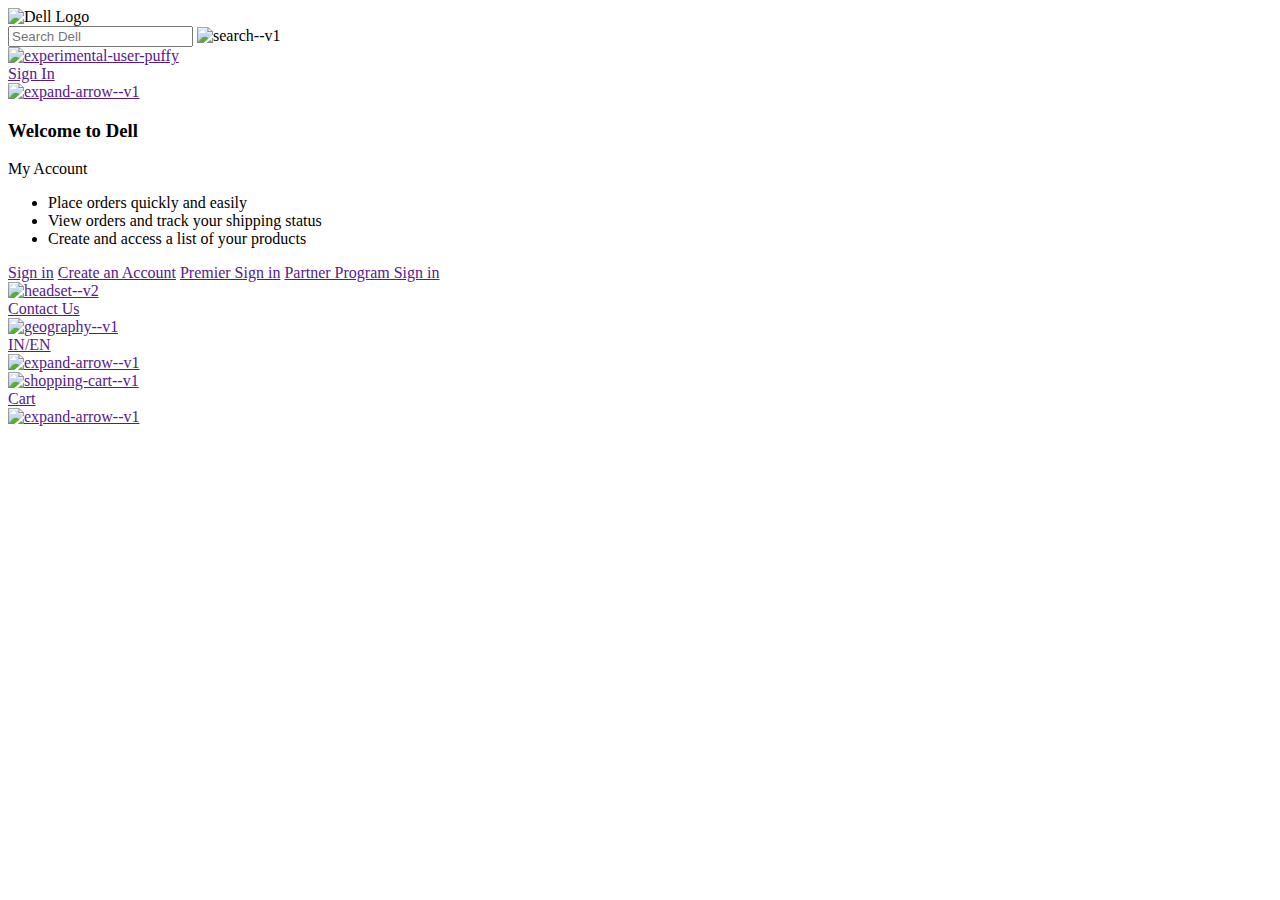
==== index.html @ 9c9158d4 "update header" ====
<!DOCTYPE html>
<html lang="en">

<head>
    <meta charset="UTF-8" />
    <meta name="viewport" content="width=device-width, initial-scale=1.0" />
    <title>Dell Clone</title>
    <link rel="stylesheet" href="styles.css" />
</head>

<body>
    <!-- header -->
    <header>
        <div class="top-header">
            <div class="top-header-left-menu">
                <img src="images/dell_logo.png" alt="Dell Logo" width="240px" height="38px" />
                <div class="top-search-bar">
                    <input type="search" name="" id="" placeholder="Search Dell" />
                    <img width="23" height="23" src="https://img.icons8.com/ios/50/636363/search--v1.png"
                        alt="search--v1" />
                </div>
            </div>
            <div class="top-header-right-menu">
                <div class="right-menu-item">
                    <div class="top-header-item sign-in-item">
                        <a href="" class="link">
                            <div>
                                <img width="18" height="18"
                                    src="https://img.icons8.com/puffy/32/636363/experimental-user-puffy.png"
                                    alt="experimental-user-puffy" />
                            </div>
                            Sign In
                            <div>
                                <img width="12" height="12"
                                    src="https://img.icons8.com/ios-filled/50/636363/expand-arrow--v1.png"
                                    alt="expand-arrow--v1" />
                            </div>
                        </a>
                        <div class="sign-in-dropdown">
                            <h3>Welcome to Dell</h3>
                            <p>My Account</p>
                            <ul>
                                <li>Place orders quickly and easily           </li>
                                <li>View orders and track your shipping status</li>
                                <li>Create and access a list of your products</li>
                                
                            </ul>
                            <div class="sign-in-dropdown-buttons">

                                <a href="" class="dropdown-btn signin-btn">Sign in</a>
                                <a href="" class="dropdown-btn">Create an Account</a>
                                <a href="" class="dropdown-btn">Premier Sign in</a>
                                <a href="" class="dropdown-btn">Partner Program Sign in</a>
                                 
                            </div>

                        </div>

                    </div>
                    <div class="top-header-item">
                        <a href="" class="link">
                            <div>
                                <img width="18" height="18"
                                    src="https://img.icons8.com/glyph-neue/64/636363/headset--v2.png"
                                    alt="headset--v2" />
                            </div>
                            Contact Us
                        </a>
                    </div>
                    <div class="top-header-item"><a href="" class="link">
                            <div>
                                <img width="18" height="18"
                                    src="https://img.icons8.com/windows/32/636363/geography--v1.png"
                                    alt="geography--v1" />
                            </div>
                            IN/EN
                            <div>
                                <img width="12" height="12"
                                    src="https://img.icons8.com/ios-filled/50/636363/expand-arrow--v1.png"
                                    alt="expand-arrow--v1" />
                            </div>
                        </a></div>
                    <div class="top-header-item"><a href="" class="link">
                            <div>
                                <img width="18" height="18"
                                    src="https://img.icons8.com/ios/50/636363/shopping-cart--v1.png"
                                    alt="shopping-cart--v1" />
                            </div>
                            Cart
                            <div>
                                <img width="12" height="12"
                                    src="https://img.icons8.com/ios-filled/50/636363/expand-arrow--v1.png"
                                    alt="expand-arrow--v1" />
                            </div>
                        </a></div>
                </div>
            </div>
        </div>
        <div class="bottom-header"></div>
    </header>
</body>

</html>
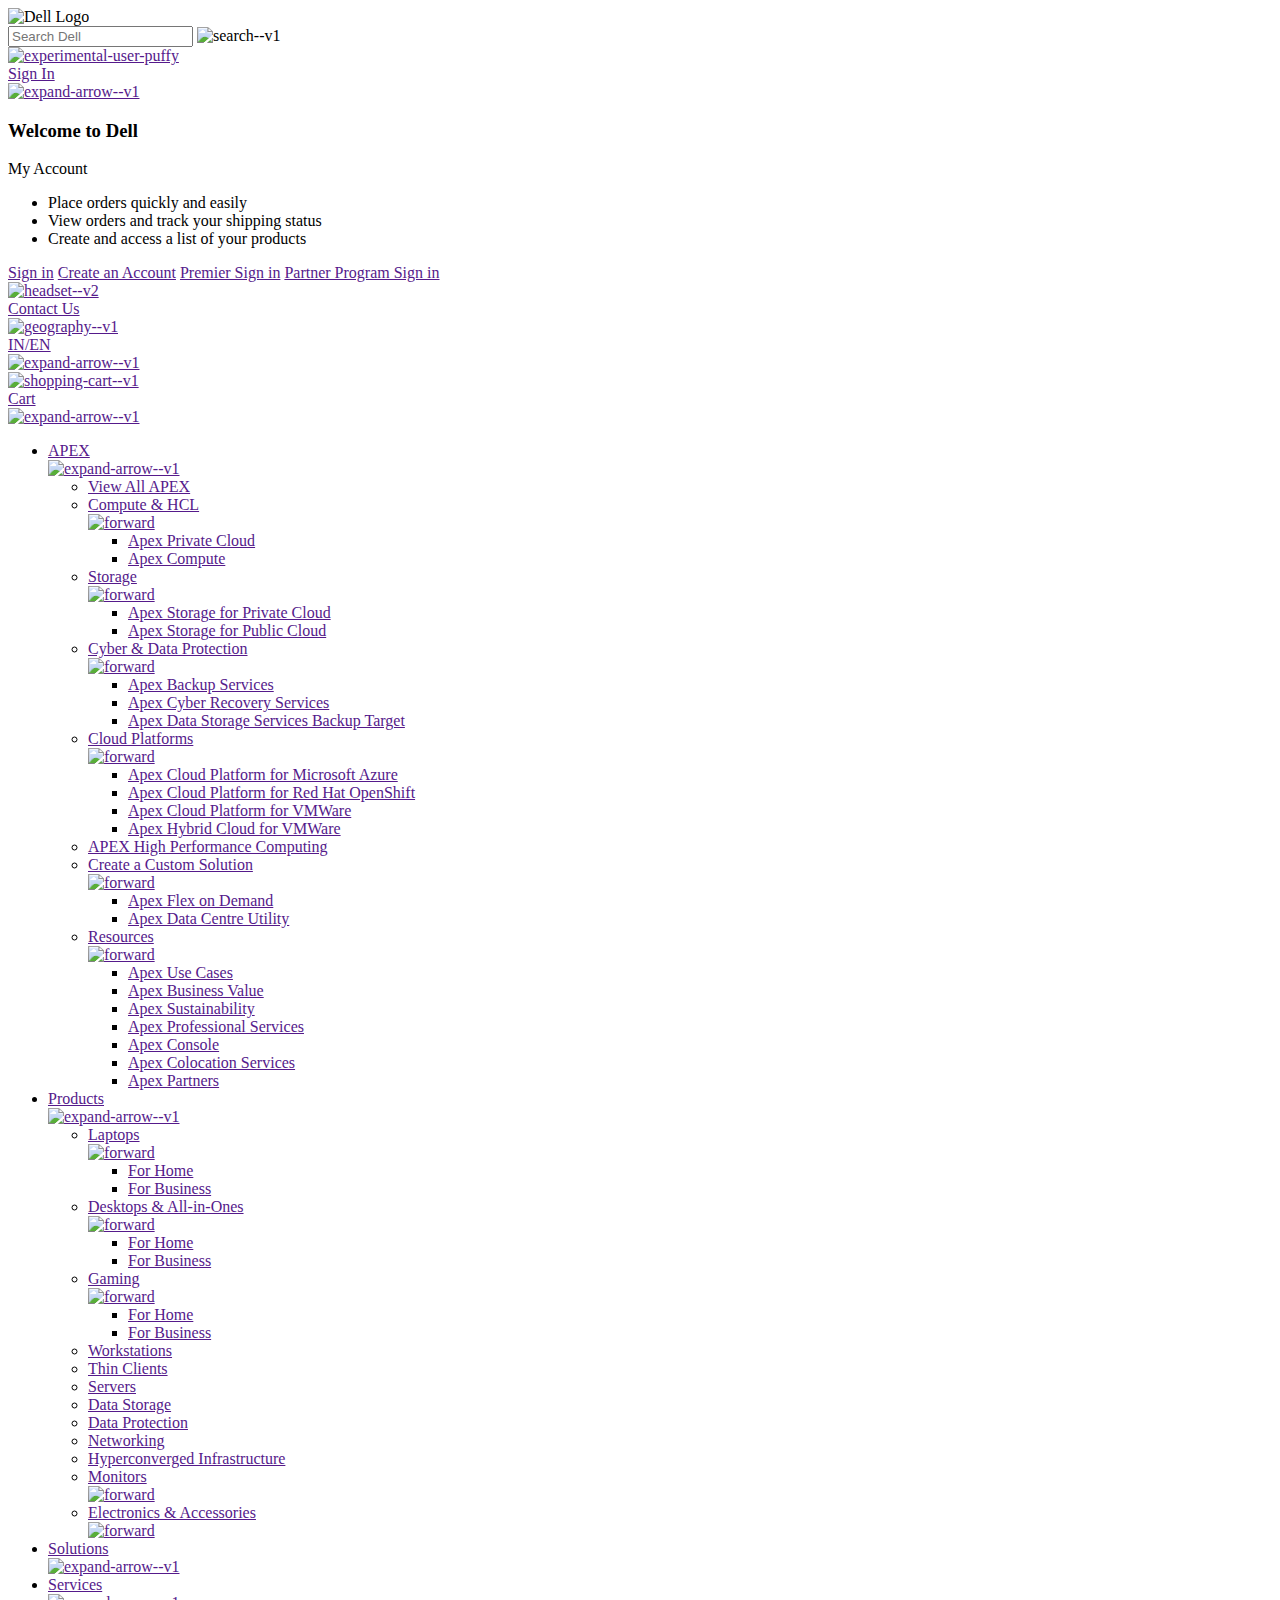
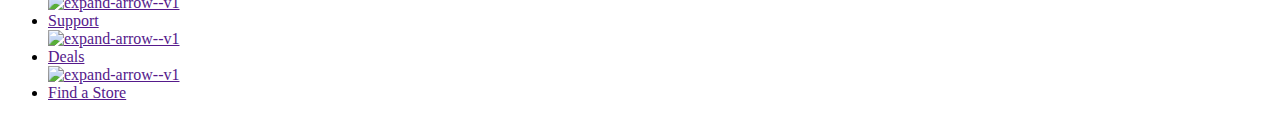
==== commit 7f27e43b: "update header" ====
--- a/index.html
+++ b/index.html
@@ -40,22 +40,17 @@
                             <h3>Welcome to Dell</h3>
                             <p>My Account</p>
                             <ul>
-                                <li>Place orders quickly and easily           </li>
+                                <li>Place orders quickly and easily</li>
                                 <li>View orders and track your shipping status</li>
                                 <li>Create and access a list of your products</li>
-                                
                             </ul>
                             <div class="sign-in-dropdown-buttons">
-
                                 <a href="" class="dropdown-btn signin-btn">Sign in</a>
                                 <a href="" class="dropdown-btn">Create an Account</a>
                                 <a href="" class="dropdown-btn">Premier Sign in</a>
                                 <a href="" class="dropdown-btn">Partner Program Sign in</a>
-                                 
-                            </div>
-
+                            </div>
                         </div>
-
                     </div>
                     <div class="top-header-item">
                         <a href="" class="link">
@@ -67,7 +62,8 @@
                             Contact Us
                         </a>
                     </div>
-                    <div class="top-header-item"><a href="" class="link">
+                    <div class="top-header-item">
+                        <a href="" class="link">
                             <div>
                                 <img width="18" height="18"
                                     src="https://img.icons8.com/windows/32/636363/geography--v1.png"
@@ -79,8 +75,10 @@
                                     src="https://img.icons8.com/ios-filled/50/636363/expand-arrow--v1.png"
                                     alt="expand-arrow--v1" />
                             </div>
-                        </a></div>
-                    <div class="top-header-item"><a href="" class="link">
+                        </a>
+                    </div>
+                    <div class="top-header-item">
+                        <a href="" class="link">
                             <div>
                                 <img width="18" height="18"
                                     src="https://img.icons8.com/ios/50/636363/shopping-cart--v1.png"
@@ -92,11 +90,290 @@
                                     src="https://img.icons8.com/ios-filled/50/636363/expand-arrow--v1.png"
                                     alt="expand-arrow--v1" />
                             </div>
-                        </a></div>
+                        </a>
+                    </div>
                 </div>
             </div>
         </div>
-        <div class="bottom-header"></div>
+        <div class="bottom-header">
+            <nav class="navigation">
+                <ul class="item-non-bullet bottom-nav">
+                    <li class="nav-item apex-parent">
+                        <a href="" class="link">APEX
+                            <div>
+                                <img width="12" height="12"
+                                    src="https://img.icons8.com/ios-filled/50/636363/expand-arrow--v1.png"
+                                    alt="expand-arrow--v1" />
+                            </div>
+                        </a>
+
+                        <!-- apex dropdown -->
+                        <div class="contaier-apex-dropdown">
+                            <ul class="apex-list item-non-bullet">
+                                <li class="apex-list-item apex-drop-first-parent">
+                                    <a href="" class="nav-link">View All APEX </a>
+                                </li>
+                                <li class="apex-list-item apex-drop-second-parent ">
+                                    <a href="" class="nav-link ">Compute & HCL
+
+                                        <div class="nav-link-icon">
+                                            <img width="19" height="19"
+                                                src="https://img.icons8.com/ios-glyphs/30/000000/forward.png"
+                                                alt="forward" />
+                                        </div>
+
+
+                                    </a>
+
+                                    <div class="container-apex-dropdown-child apex-dropdown-first-child">
+                                        <ul class="item-non-bullet">
+                                            <li><a href="" class="nav-link">Apex Private Cloud</a></li>
+                                            <li><a href="" class="nav-link">Apex Compute</a></li>
+                                        </ul>
+
+                                    </div>
+                                </li>
+                                <li class="apex-list-item apex-drop-third-parent ">
+                                    <a href="" class="nav-link">Storage
+
+                                        <div class="nav-link-icon">
+                                            <img width="19" height="19"
+                                                src="https://img.icons8.com/ios-glyphs/30/000000/forward.png"
+                                                alt="forward" />
+                                        </div>
+                                    </a>
+                                    <div class="container-apex-dropdown-child   apex-dropdown-second-child">
+                                        <ul class="item-non-bullet">
+                                            <li><a href="" class="nav-link">Apex Storage for Private Cloud</a></li>
+                                            <li><a href="" class="nav-link">Apex Storage for Public Cloud</a></li>
+                                        </ul>
+
+                                    </div>
+
+                                </li>
+                                <li class="apex-list-item apex-drop-forth-parent">
+                                    <a href="" class="nav-link">Cyber & Data Protection
+                                        <div class="nav-link-icon">
+                                            <img width="19" height="19"
+                                                src="https://img.icons8.com/ios-glyphs/30/000000/forward.png"
+                                                alt="forward" />
+                                        </div>
+                                    </a>
+
+                                    <div class="container-apex-dropdown-child   apex-dropdown-forth-child">
+                                        <ul class="item-non-bullet">
+                                            <li><a href="" class="nav-link">Apex Backup Services</a></li>
+                                            <li><a href="" class="nav-link">Apex Cyber Recovery Services</a></li>
+                                            <li><a href="" class="nav-link">Apex Data Storage Services Backup Target</a>
+                                            </li>
+                                        </ul>
+
+                                    </div>
+
+                                </li>
+                                <li class="apex-list-item apex-drop-five-parent">
+                                    <a href="" class="nav-link">Cloud Platforms
+                                        <div class="nav-link-icon">
+                                            <img width="19" height="19"
+                                                src="https://img.icons8.com/ios-glyphs/30/000000/forward.png"
+                                                alt="forward" />
+                                        </div>
+                                    </a>
+
+
+                                    <div class="container-apex-dropdown-child   apex-dropdown-five-child">
+                                        <ul class="item-non-bullet">
+                                            <li><a href="" class="nav-link">Apex Cloud Platform for Microsoft Azure</a>
+                                            </li>
+                                            <li><a href="" class="nav-link">Apex Cloud Platform for Red Hat
+                                                    OpenShift</a></li>
+                                            <li><a href="" class="nav-link">Apex Cloud Platform for VMWare</a></li>
+                                            <li><a href="" class="nav-link">Apex Hybrid Cloud for VMWare</a></li>
+                                        </ul>
+
+                                    </div>
+
+
+                                </li>
+                                <li class="apex-list-item ">
+                                    <a href="" class="nav-link">APEX High Performance Computing</a>
+                                </li>
+                                <li class="apex-list-item apex-drop-six-parent">
+                                    <a href="" class="nav-link">Create a Custom Solution
+                                        <div class="nav-link-icon">
+                                            <img width="19" height="19"
+                                                src="https://img.icons8.com/ios-glyphs/30/000000/forward.png"
+                                                alt="forward" />
+                                        </div>
+                                    </a>
+
+                                    <div class="container-apex-dropdown-child   apex-dropdown-six-child">
+                                        <ul class="item-non-bullet">
+                                            <li><a href="" class="nav-link">Apex Flex on Demand</a></li>
+                                            <li><a href="" class="nav-link">Apex Data Centre Utility</a></li>
+
+                                        </ul>
+
+                                    </div>
+
+                                </li>
+                                <li class="apex-list-item apex-drop-seven-parent">
+                                    <a href="" class="nav-link">Resources
+                                        <div class="nav-link-icon">
+                                            <img width="19" height="19"
+                                                src="https://img.icons8.com/ios-glyphs/30/000000/forward.png"
+                                                alt="forward" />
+                                        </div>
+                                    </a>
+                                    <div class="container-apex-dropdown-child   apex-dropdown-seven-child">
+                                        <ul class="item-non-bullet">
+                                            <li><a href="" class="nav-link">Apex Use Cases</a></li>
+                                            <li><a href="" class="nav-link">Apex Business Value</a></li>
+                                            <li><a href="" class="nav-link">Apex Sustainability</a></li>
+                                            <li><a href="" class="nav-link">Apex Professional Services</a></li>
+                                            <li><a href="" class="nav-link">Apex Console</a></li>
+                                            <li><a href="" class="nav-link">Apex Colocation Services</a></li>
+                                            <li><a href="" class="nav-link">Apex Partners</a></li>
+
+
+                                        </ul>
+
+                                    </div>
+
+
+                                </li>
+                            </ul>
+                        </div>
+                    </li>
+                    <li class="nav-item  product-parent">
+                        <a href="" class="link ">Products
+                            <div>
+                                <img width="12" height="12"
+                                    src="https://img.icons8.com/ios-filled/50/636363/expand-arrow--v1.png"
+                                    alt="expand-arrow--v1" />
+                            </div>
+                        </a>
+                        <div class="contaier-product-dropdown">
+                            <ul class="item-non-bullet">
+                                <li class="product-drop-first-parent"><a href="" class="nav-link">Laptops <div
+                                            class="nav-link-icon">
+                                            <img width="19" height="19"
+                                                src="https://img.icons8.com/ios-glyphs/30/000000/forward.png"
+                                                alt="forward" />
+                                        </div></a>
+
+                                    <div class="container-product-dropdown-child product-dropdown-first-child">
+                                        <ul class="item-non-bullet">
+                                            <li><a href="" class="nav-link">For Home</a></li>
+                                            <li><a href="" class="nav-link">For Business</a></li>
+                                        </ul>
+
+
+                                    </div>
+
+
+                                </li>
+                                <li class="product-drop-second-parent"><a href="" class="nav-link">Desktops & All-in-Ones <div
+                                            class="nav-link-icon">
+                                            <img width="19" height="19"
+                                                src="https://img.icons8.com/ios-glyphs/30/000000/forward.png"
+                                                alt="forward" />
+                                        </div></a>
+                                        <div class="container-product-dropdown-child product-dropdown-second-child">
+                                            <ul class="item-non-bullet">
+                                               <li><a href="" class="nav-link">For Home</a></li>
+                                               <li><a href="" class="nav-link">For Business</a></li>
+                                            </ul>
+                           
+       
+                                           </div>
+                                    
+                                    
+                                    </li>
+                                <li class=""><a href="" class="nav-link">Gaming <div class="nav-link-icon">
+                                            <img width="19" height="19"
+                                                src="https://img.icons8.com/ios-glyphs/30/000000/forward.png"
+                                                alt="forward" />
+                                        </div></a>
+                                    <div class="container-product-dropdown-child product-dropdown-first-child">
+                                        <ul class="item-non-bullet">
+                                            <li><a href="" class="nav-link">For Home</a></li>
+                                            <li><a href="" class="nav-link">For Business</a></li>
+                                        </ul>
+
+
+                                    </div>
+
+
+
+                                </li>
+                                <li class=""><a href="" class="nav-link">Workstations</a></li>
+                                <li class=""><a href="" class="nav-link">Thin Clients</a></li>
+                                <li class=""><a href="" class="nav-link">Servers</a></li>
+                                <li class=""><a href="" class="nav-link">Data Storage</a></li>
+                                <li class=""><a href="" class="nav-link">Data Protection</a></li>
+                                <li class=""><a href="" class="nav-link">Networking</a></li>
+                                <li class=""><a href="" class="nav-link">Hyperconverged Infrastructure</a></li>
+                                <li class=""><a href="" class="nav-link">Monitors <div class="nav-link-icon">
+                                            <img width="19" height="19"
+                                                src="https://img.icons8.com/ios-glyphs/30/000000/forward.png"
+                                                alt="forward" />
+                                        </div></a></li>
+                                <li class=""><a href="" class="nav-link">Electronics & Accessories <div
+                                            class="nav-link-icon">
+                                            <img width="19" height="19"
+                                                src="https://img.icons8.com/ios-glyphs/30/000000/forward.png"
+                                                alt="forward" />
+                                        </div></a></li>
+
+                            </ul>
+                        </div>
+
+
+
+
+
+                    </li>
+                    <li class="nav-item">
+                        <a href="" class="link">Solutions
+                            <div>
+                                <img width="12" height="12"
+                                    src="https://img.icons8.com/ios-filled/50/636363/expand-arrow--v1.png"
+                                    alt="expand-arrow--v1" />
+                            </div>
+                        </a>
+                    </li>
+                    <li class="nav-item">
+                        <a href="" class="link">Services
+                            <div>
+                                <img width="12" height="12"
+                                    src="https://img.icons8.com/ios-filled/50/636363/expand-arrow--v1.png"
+                                    alt="expand-arrow--v1" />
+                            </div>
+                        </a>
+                    </li>
+                    <li class="nav-item">
+                        <a href="" class="link">Support
+                            <div>
+                                <img width="12" height="12"
+                                    src="https://img.icons8.com/ios-filled/50/636363/expand-arrow--v1.png"
+                                    alt="expand-arrow--v1" />
+                            </div>
+                        </a>
+                    </li>
+                    <li class="nav-item">
+                        <a href="" class="link">Deals
+                            <div>
+                                <img width="12" height="12"
+                                    src="https://img.icons8.com/ios-filled/50/636363/expand-arrow--v1.png"
+                                    alt="expand-arrow--v1" />
+                            </div>
+                        </a>
+                    </li>
+                    <li class="nav-item"><a href="" class="link">Find a Store </a></li>
+                </ul>
+            </nav>
+        </div>
     </header>
 </body>
 
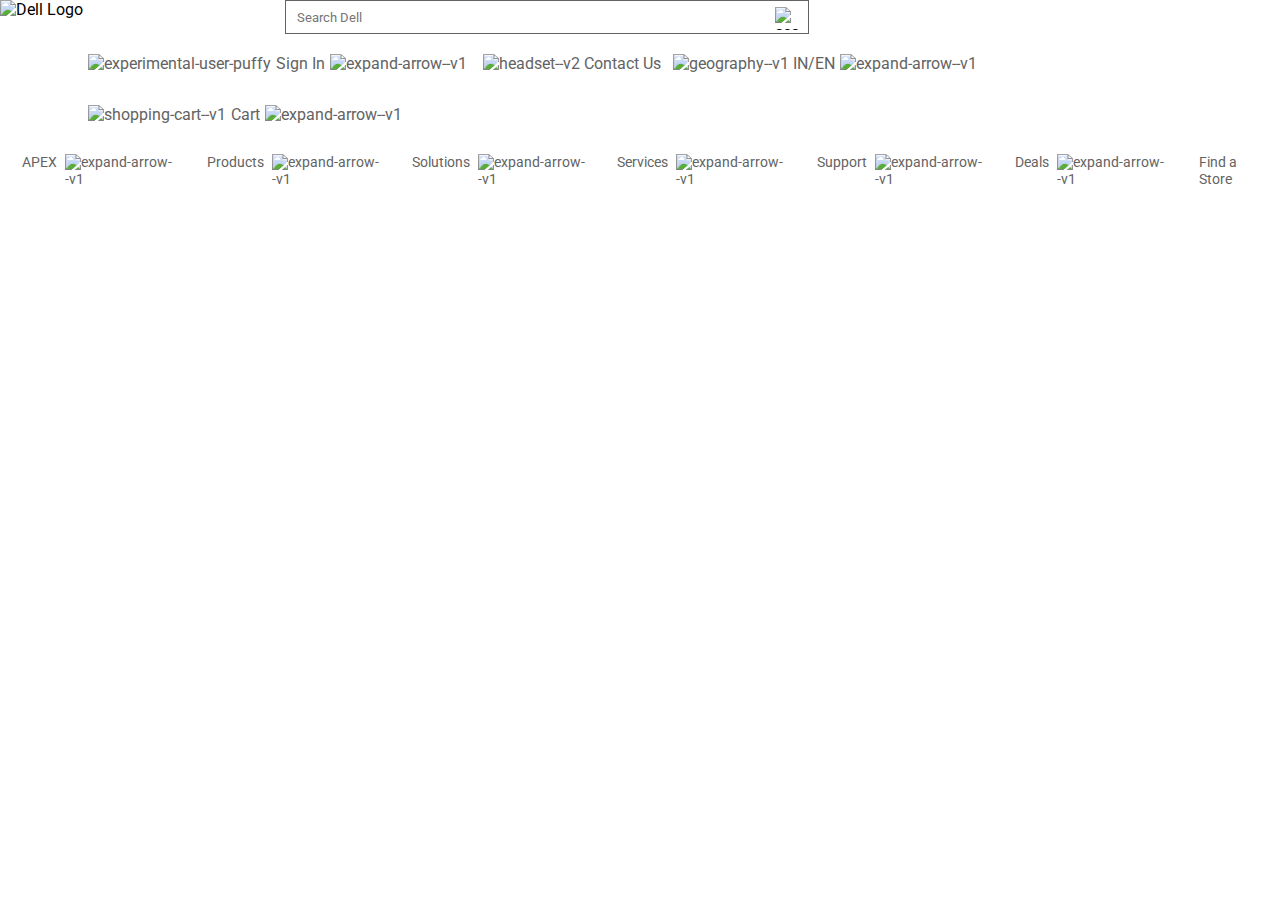
==== commit f4d9421d: "added arrow effect" ====
--- a/index.html
+++ b/index.html
@@ -33,7 +33,7 @@
                             <div>
                                 <img width="12" height="12"
                                     src="https://img.icons8.com/ios-filled/50/636363/expand-arrow--v1.png"
-                                    alt="expand-arrow--v1" />
+                                    alt="expand-arrow--v1" class="top-arrow"/>
                             </div>
                         </a>
                         <div class="sign-in-dropdown">
@@ -73,7 +73,7 @@
                             <div>
                                 <img width="12" height="12"
                                     src="https://img.icons8.com/ios-filled/50/636363/expand-arrow--v1.png"
-                                    alt="expand-arrow--v1" />
+                                    alt="expand-arrow--v1" class="top-arrow"/>
                             </div>
                         </a>
                     </div>
@@ -88,7 +88,7 @@
                             <div>
                                 <img width="12" height="12"
                                     src="https://img.icons8.com/ios-filled/50/636363/expand-arrow--v1.png"
-                                    alt="expand-arrow--v1" />
+                                    alt="expand-arrow--v1" class="top-arrow"/>
                             </div>
                         </a>
                     </div>
@@ -103,7 +103,7 @@
                             <div>
                                 <img width="12" height="12"
                                     src="https://img.icons8.com/ios-filled/50/636363/expand-arrow--v1.png"
-                                    alt="expand-arrow--v1" />
+                                    alt="expand-arrow--v1" class="top-arrow" />
                             </div>
                         </a>
 
@@ -250,7 +250,7 @@
                             <div>
                                 <img width="12" height="12"
                                     src="https://img.icons8.com/ios-filled/50/636363/expand-arrow--v1.png"
-                                    alt="expand-arrow--v1" />
+                                    alt="expand-arrow--v1" class="top-arrow" />
                             </div>
                         </a>
                         <div class="contaier-product-dropdown">
@@ -339,7 +339,7 @@
                             <div>
                                 <img width="12" height="12"
                                     src="https://img.icons8.com/ios-filled/50/636363/expand-arrow--v1.png"
-                                    alt="expand-arrow--v1" />
+                                    alt="expand-arrow--v1"  class="top-arrow"/>
                             </div>
                         </a>
                     </li>
@@ -348,7 +348,7 @@
                             <div>
                                 <img width="12" height="12"
                                     src="https://img.icons8.com/ios-filled/50/636363/expand-arrow--v1.png"
-                                    alt="expand-arrow--v1" />
+                                    alt="expand-arrow--v1" class="top-arrow" />
                             </div>
                         </a>
                     </li>
@@ -357,7 +357,7 @@
                             <div>
                                 <img width="12" height="12"
                                     src="https://img.icons8.com/ios-filled/50/636363/expand-arrow--v1.png"
-                                    alt="expand-arrow--v1" />
+                                    alt="expand-arrow--v1" class="top-arrow"/>
                             </div>
                         </a>
                     </li>
@@ -366,7 +366,7 @@
                             <div>
                                 <img width="12" height="12"
                                     src="https://img.icons8.com/ios-filled/50/636363/expand-arrow--v1.png"
-                                    alt="expand-arrow--v1" />
+                                    alt="expand-arrow--v1" class="top-arrow"/>
                             </div>
                         </a>
                     </li>
--- a/styles.css
+++ b/styles.css
@@ -0,0 +1,337 @@
+@import url("https://fonts.googleapis.com/css2?family=Libre+Baskerville:ital@1&family=Montserrat:wght@400;700&family=Open+Sans:ital@1&family=Poppins:wght@200;500&family=Roboto&display=swap");
+
+* {
+  margin: 0;
+  padding: 0;
+  font-family: "Roboto", Arial, Helvetica, sans-serif;
+}
+
+:root {
+  --light-gray: #636363;
+  --secondry-color: #0672CB;
+}
+
+.item-non-bullet {
+  list-style: none;
+}
+
+.link {
+  text-decoration: none;
+}
+
+/* header */
+
+.top-header {
+  display: flex;
+  flex-wrap: wrap;
+  align-items: center;
+}
+
+.top-header-left-menu {
+  display: flex;
+  flex-wrap: wrap;
+  align-self: center;
+}
+
+.top-search-bar {
+  display: flex;
+
+  border: 1px solid var(--light-gray);
+  padding: 0 0.3rem;
+  margin: 0 2.8rem;
+  height: 2rem;
+}
+
+.top-search-bar input[type] {
+  width: 30rem;
+  padding: 0.4rem;
+  border: none;
+  outline: none;
+}
+
+.top-search-bar img {
+  padding: 0.4rem 0.3rem;
+}
+
+.top-header-right-menu {
+  margin-left: 5rem;
+}
+
+.right-menu-item {
+  display: flex;
+  flex-wrap: wrap;
+}
+
+.top-header-item .link {
+  padding: 1rem 0.2rem;
+  display: flex;
+  align-items: center;
+  color: var(--light-gray);
+}
+
+.top-header-item a div img {
+  margin: 0 0.3rem;
+}
+
+.sign-in-item {
+  position: relative;
+}
+
+.sign-in-dropdown {
+  width: 18rem;
+  height: 20.5rem;
+  display: none;
+  position: absolute;
+  border: 1px solid rgb(220, 219, 219);
+  right: 0;
+  padding: 1rem;
+  color: var(--light-gray);
+}
+
+.sign-in-dropdown ul {
+  font-size: 0.87rem;
+  padding: 0.7rem 0.71rem;
+ 
+}
+
+.sign-in-dropdown ul li {
+  margin-top: 0.2rem;
+}
+
+.sign-in-dropdown p {
+  font-size: 0.9rem;
+  margin-top: 2.4rem;
+}
+
+.sign-in-item:hover {
+  background-color: #e4e4e4;
+}
+
+.sign-in-item:hover .sign-in-dropdown {
+  display: block;
+}
+
+.top-arrow{
+  transition: 0.3s ease;
+}
+
+.top-header-item:hover .top-arrow{
+  transform: rotate(-180deg);
+}
+
+
+.dropdown-btn {
+  text-decoration: none;
+  border: 1px solid var(--secondry-color);
+ 
+  height: 2rem;
+  display: flex;
+  justify-content: center;
+  align-items: center;
+  margin: 0.6rem 0;
+  border-radius: 2px;
+  color: var(--secondry-color);
+}
+
+.signin-btn {
+  background-color: var(--secondry-color);
+  color: white;
+}
+
+
+
+
+/* bottom header */
+
+.bottom-nav {
+  display: flex;
+  margin-left: 0.4rem;
+}
+
+ 
+.nav-item .link {
+  display: flex;
+  padding: 0.9rem 1rem;
+  color: var(--light-gray);
+  font-size: 0.9rem;
+
+}
+
+.nav-item:hover {
+  background-color: #e4e4e4;
+  border-bottom: 2px solid #636363;
+}
+
+.nav-item .link img {
+margin-left: 0.5rem;
+
+}
+
+.nav-item:hover .top-arrow{
+  transform: rotate(-180deg);
+}
+
+
+
+
+/* bottom dropdowns */
+ 
+.apex-parent{
+  position: relative;
+}
+.contaier-apex-dropdown{
+  width: 15rem;
+  position: absolute;
+  border: 1px solid gray;
+  display: none;
+
+
+}
+.apex-parent:hover .contaier-apex-dropdown{
+  display: block;
+}
+
+
+
+
+/* nav link */
+.nav-link {
+ text-decoration: none;
+ display: flex;
+ justify-content: space-between;
+ padding: 0.6rem 0.6rem;
+ font-size: 0.9rem;
+ color: var(--light-gray);
+}
+ 
+.nav-link:hover{
+  background-color: #e4e4e4;
+
+}
+
+
+.apex-drop-first-parent{
+ position: relative;
+}
+
+
+.container-apex-dropdown-child{
+
+  width: 15rem;
+  height: 21.5rem;
+  background-color: #fbfbfb;
+  border: 1px solid gray;
+  left: 15rem;
+  top: 0;  
+
+}
+
+
+.apex-dropdown-first-child{
+
+  position: absolute;
+  display: none;
+  left: 15rem;
+  top: 0;
+  
+}
+
+ 
+
+.apex-dropdown-second-child{
+display: none;
+position: absolute;
+
+}
+.apex-drop-second-parent:hover .apex-dropdown-first-child{
+  display:block;
+}
+
+.apex-drop-third-parent:hover .apex-dropdown-second-child{
+  display: block;
+}
+
+
+.apex-dropdown-forth-child{
+  position: absolute;
+  display: none;
+}
+
+
+.apex-drop-forth-parent:hover .apex-dropdown-forth-child{
+  display: block;
+}
+
+
+.apex-dropdown-five-child{
+  position: absolute;
+  display: none;
+}
+
+.apex-drop-five-parent:hover .apex-dropdown-five-child{
+  display: block;
+}
+
+.apex-dropdown-six-child{
+  position: absolute;
+  display: none;
+}
+.apex-drop-six-parent:hover .apex-dropdown-six-child{
+  display: block;
+}
+.apex-dropdown-seven-child{
+  position: absolute;
+  display: none;
+}
+.apex-drop-seven-parent:hover .apex-dropdown-seven-child{
+  display: block;
+}
+
+
+/* product dropdown */
+.contaier-product-dropdown{
+  width: 15rem;
+  position: absolute;
+  border: 1px solid gray;
+  display: none;
+
+
+}
+.product-parent:hover .contaier-product-dropdown{
+  display: block;
+}
+
+.container-product-dropdown-child{
+  width: 15rem;
+  height:29.4rem;
+  background-color: #fbfbfb;
+  border: 1px solid gray;
+  left: 15rem;
+  top: 0;  
+
+}
+
+.product-first-parent{
+  position: relative;
+}
+
+.product-dropdown-first-child{
+  position: absolute;
+  display: none;
+}
+
+.product-drop-first-parent:hover .product-dropdown-first-child{
+  display: block;
+}
+
+.product-dropdown-second-child{
+  position: absolute;
+  display: none;
+}
+.product-drop-second-parent:hover .product-dropdown-second-child{
+  display: block;
+}
+
+
+
+
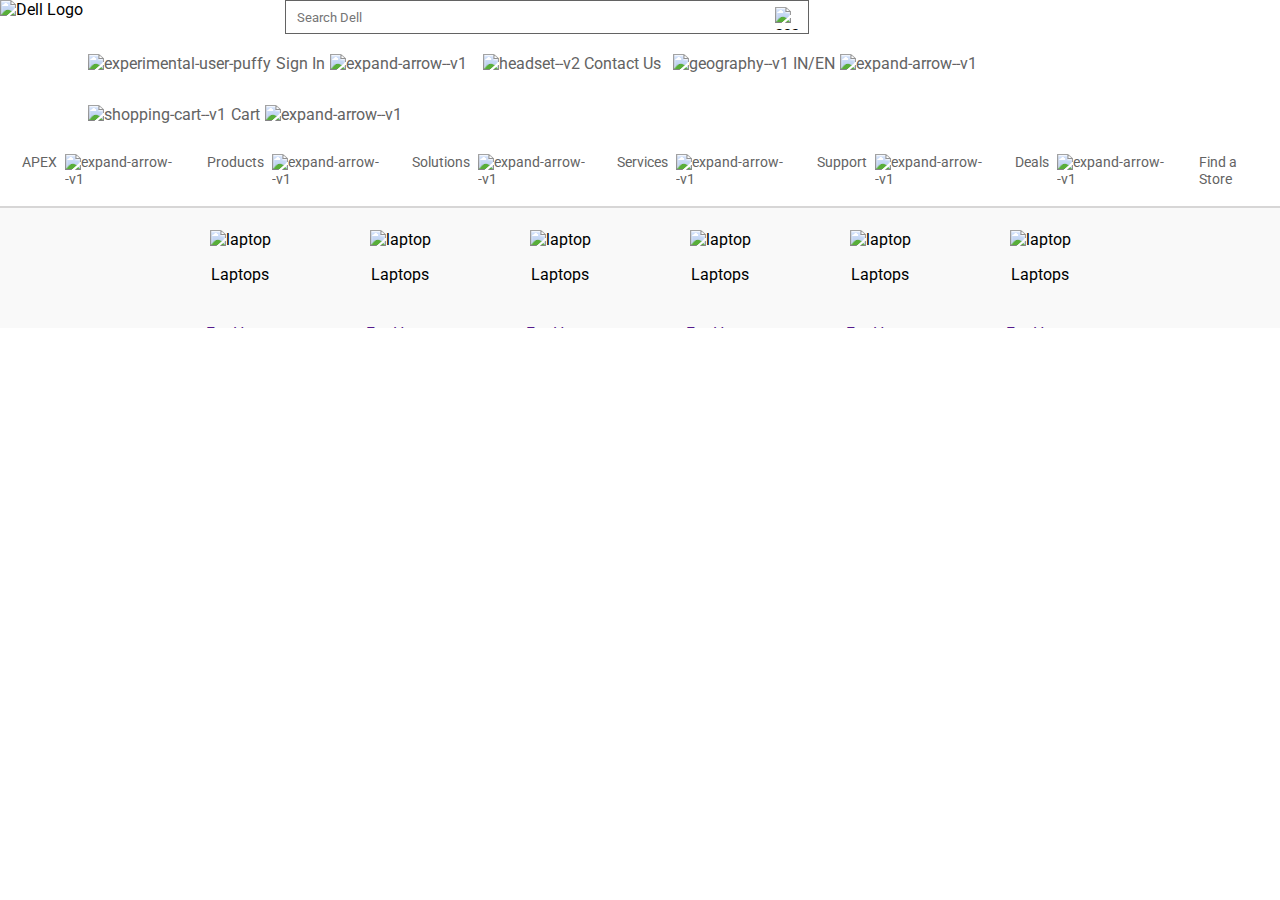
==== commit 7fa9d001: "feat: added hover effect" ====
--- a/index.html
+++ b/index.html
@@ -1,380 +1,641 @@
 <!DOCTYPE html>
 <html lang="en">
-
-<head>
+  <head>
     <meta charset="UTF-8" />
     <meta name="viewport" content="width=device-width, initial-scale=1.0" />
     <title>Dell Clone</title>
     <link rel="stylesheet" href="styles.css" />
-</head>
-
-<body>
+  </head>
+
+  <body>
     <!-- header -->
     <header>
-        <div class="top-header">
-            <div class="top-header-left-menu">
-                <img src="images/dell_logo.png" alt="Dell Logo" width="240px" height="38px" />
-                <div class="top-search-bar">
-                    <input type="search" name="" id="" placeholder="Search Dell" />
-                    <img width="23" height="23" src="https://img.icons8.com/ios/50/636363/search--v1.png"
-                        alt="search--v1" />
-                </div>
+      <div class="top-header">
+        <div class="top-header-left-menu">
+          <img
+            src="images/dell_logo.png"
+            alt="Dell Logo"
+            width="240px"
+            height="38px"
+          />
+          <div class="top-search-bar">
+            <input type="search" name="" id="" placeholder="Search Dell" />
+            <img
+              width="23"
+              height="23"
+              src="https://img.icons8.com/ios/50/636363/search--v1.png"
+              alt="search--v1"
+            />
+          </div>
+        </div>
+        <div class="top-header-right-menu">
+          <div class="right-menu-item">
+            <div class="top-header-item sign-in-item">
+              <a href="" class="link">
+                <div>
+                  <img
+                    width="18"
+                    height="18"
+                    src="https://img.icons8.com/puffy/32/636363/experimental-user-puffy.png"
+                    alt="experimental-user-puffy"
+                  />
+                </div>
+                Sign In
+                <div>
+                  <img
+                    width="12"
+                    height="12"
+                    src="https://img.icons8.com/ios-filled/50/636363/expand-arrow--v1.png"
+                    alt="expand-arrow--v1"
+                    class="top-arrow"
+                  />
+                </div>
+              </a>
+              <div class="sign-in-dropdown">
+                <h3>Welcome to Dell</h3>
+                <p>My Account</p>
+                <ul>
+                  <li>Place orders quickly and easily</li>
+                  <li>View orders and track your shipping status</li>
+                  <li>Create and access a list of your products</li>
+                </ul>
+                <div class="sign-in-dropdown-buttons">
+                  <a href="" class="dropdown-btn signin-btn">Sign in</a>
+                  <a href="" class="dropdown-btn">Create an Account</a>
+                  <a href="" class="dropdown-btn">Premier Sign in</a>
+                  <a href="" class="dropdown-btn">Partner Program Sign in</a>
+                </div>
+              </div>
             </div>
-            <div class="top-header-right-menu">
-                <div class="right-menu-item">
-                    <div class="top-header-item sign-in-item">
-                        <a href="" class="link">
-                            <div>
-                                <img width="18" height="18"
-                                    src="https://img.icons8.com/puffy/32/636363/experimental-user-puffy.png"
-                                    alt="experimental-user-puffy" />
-                            </div>
-                            Sign In
-                            <div>
-                                <img width="12" height="12"
-                                    src="https://img.icons8.com/ios-filled/50/636363/expand-arrow--v1.png"
-                                    alt="expand-arrow--v1" class="top-arrow"/>
-                            </div>
-                        </a>
-                        <div class="sign-in-dropdown">
-                            <h3>Welcome to Dell</h3>
-                            <p>My Account</p>
-                            <ul>
-                                <li>Place orders quickly and easily</li>
-                                <li>View orders and track your shipping status</li>
-                                <li>Create and access a list of your products</li>
-                            </ul>
-                            <div class="sign-in-dropdown-buttons">
-                                <a href="" class="dropdown-btn signin-btn">Sign in</a>
-                                <a href="" class="dropdown-btn">Create an Account</a>
-                                <a href="" class="dropdown-btn">Premier Sign in</a>
-                                <a href="" class="dropdown-btn">Partner Program Sign in</a>
-                            </div>
-                        </div>
-                    </div>
-                    <div class="top-header-item">
-                        <a href="" class="link">
-                            <div>
-                                <img width="18" height="18"
-                                    src="https://img.icons8.com/glyph-neue/64/636363/headset--v2.png"
-                                    alt="headset--v2" />
-                            </div>
-                            Contact Us
-                        </a>
-                    </div>
-                    <div class="top-header-item">
-                        <a href="" class="link">
-                            <div>
-                                <img width="18" height="18"
-                                    src="https://img.icons8.com/windows/32/636363/geography--v1.png"
-                                    alt="geography--v1" />
-                            </div>
-                            IN/EN
-                            <div>
-                                <img width="12" height="12"
-                                    src="https://img.icons8.com/ios-filled/50/636363/expand-arrow--v1.png"
-                                    alt="expand-arrow--v1" class="top-arrow"/>
-                            </div>
-                        </a>
-                    </div>
-                    <div class="top-header-item">
-                        <a href="" class="link">
-                            <div>
-                                <img width="18" height="18"
-                                    src="https://img.icons8.com/ios/50/636363/shopping-cart--v1.png"
-                                    alt="shopping-cart--v1" />
-                            </div>
-                            Cart
-                            <div>
-                                <img width="12" height="12"
-                                    src="https://img.icons8.com/ios-filled/50/636363/expand-arrow--v1.png"
-                                    alt="expand-arrow--v1" class="top-arrow"/>
-                            </div>
-                        </a>
-                    </div>
-                </div>
+            <div class="top-header-item">
+              <a href="" class="link">
+                <div>
+                  <img
+                    width="18"
+                    height="18"
+                    src="https://img.icons8.com/glyph-neue/64/636363/headset--v2.png"
+                    alt="headset--v2"
+                  />
+                </div>
+                Contact Us
+              </a>
             </div>
-        </div>
-        <div class="bottom-header">
-            <nav class="navigation">
-                <ul class="item-non-bullet bottom-nav">
-                    <li class="nav-item apex-parent">
-                        <a href="" class="link">APEX
-                            <div>
-                                <img width="12" height="12"
-                                    src="https://img.icons8.com/ios-filled/50/636363/expand-arrow--v1.png"
-                                    alt="expand-arrow--v1" class="top-arrow" />
-                            </div>
-                        </a>
-
-                        <!-- apex dropdown -->
-                        <div class="contaier-apex-dropdown">
-                            <ul class="apex-list item-non-bullet">
-                                <li class="apex-list-item apex-drop-first-parent">
-                                    <a href="" class="nav-link">View All APEX </a>
-                                </li>
-                                <li class="apex-list-item apex-drop-second-parent ">
-                                    <a href="" class="nav-link ">Compute & HCL
-
-                                        <div class="nav-link-icon">
-                                            <img width="19" height="19"
-                                                src="https://img.icons8.com/ios-glyphs/30/000000/forward.png"
-                                                alt="forward" />
-                                        </div>
-
-
-                                    </a>
-
-                                    <div class="container-apex-dropdown-child apex-dropdown-first-child">
-                                        <ul class="item-non-bullet">
-                                            <li><a href="" class="nav-link">Apex Private Cloud</a></li>
-                                            <li><a href="" class="nav-link">Apex Compute</a></li>
-                                        </ul>
-
-                                    </div>
-                                </li>
-                                <li class="apex-list-item apex-drop-third-parent ">
-                                    <a href="" class="nav-link">Storage
-
-                                        <div class="nav-link-icon">
-                                            <img width="19" height="19"
-                                                src="https://img.icons8.com/ios-glyphs/30/000000/forward.png"
-                                                alt="forward" />
-                                        </div>
-                                    </a>
-                                    <div class="container-apex-dropdown-child   apex-dropdown-second-child">
-                                        <ul class="item-non-bullet">
-                                            <li><a href="" class="nav-link">Apex Storage for Private Cloud</a></li>
-                                            <li><a href="" class="nav-link">Apex Storage for Public Cloud</a></li>
-                                        </ul>
-
-                                    </div>
-
-                                </li>
-                                <li class="apex-list-item apex-drop-forth-parent">
-                                    <a href="" class="nav-link">Cyber & Data Protection
-                                        <div class="nav-link-icon">
-                                            <img width="19" height="19"
-                                                src="https://img.icons8.com/ios-glyphs/30/000000/forward.png"
-                                                alt="forward" />
-                                        </div>
-                                    </a>
-
-                                    <div class="container-apex-dropdown-child   apex-dropdown-forth-child">
-                                        <ul class="item-non-bullet">
-                                            <li><a href="" class="nav-link">Apex Backup Services</a></li>
-                                            <li><a href="" class="nav-link">Apex Cyber Recovery Services</a></li>
-                                            <li><a href="" class="nav-link">Apex Data Storage Services Backup Target</a>
-                                            </li>
-                                        </ul>
-
-                                    </div>
-
-                                </li>
-                                <li class="apex-list-item apex-drop-five-parent">
-                                    <a href="" class="nav-link">Cloud Platforms
-                                        <div class="nav-link-icon">
-                                            <img width="19" height="19"
-                                                src="https://img.icons8.com/ios-glyphs/30/000000/forward.png"
-                                                alt="forward" />
-                                        </div>
-                                    </a>
-
-
-                                    <div class="container-apex-dropdown-child   apex-dropdown-five-child">
-                                        <ul class="item-non-bullet">
-                                            <li><a href="" class="nav-link">Apex Cloud Platform for Microsoft Azure</a>
-                                            </li>
-                                            <li><a href="" class="nav-link">Apex Cloud Platform for Red Hat
-                                                    OpenShift</a></li>
-                                            <li><a href="" class="nav-link">Apex Cloud Platform for VMWare</a></li>
-                                            <li><a href="" class="nav-link">Apex Hybrid Cloud for VMWare</a></li>
-                                        </ul>
-
-                                    </div>
-
-
-                                </li>
-                                <li class="apex-list-item ">
-                                    <a href="" class="nav-link">APEX High Performance Computing</a>
-                                </li>
-                                <li class="apex-list-item apex-drop-six-parent">
-                                    <a href="" class="nav-link">Create a Custom Solution
-                                        <div class="nav-link-icon">
-                                            <img width="19" height="19"
-                                                src="https://img.icons8.com/ios-glyphs/30/000000/forward.png"
-                                                alt="forward" />
-                                        </div>
-                                    </a>
-
-                                    <div class="container-apex-dropdown-child   apex-dropdown-six-child">
-                                        <ul class="item-non-bullet">
-                                            <li><a href="" class="nav-link">Apex Flex on Demand</a></li>
-                                            <li><a href="" class="nav-link">Apex Data Centre Utility</a></li>
-
-                                        </ul>
-
-                                    </div>
-
-                                </li>
-                                <li class="apex-list-item apex-drop-seven-parent">
-                                    <a href="" class="nav-link">Resources
-                                        <div class="nav-link-icon">
-                                            <img width="19" height="19"
-                                                src="https://img.icons8.com/ios-glyphs/30/000000/forward.png"
-                                                alt="forward" />
-                                        </div>
-                                    </a>
-                                    <div class="container-apex-dropdown-child   apex-dropdown-seven-child">
-                                        <ul class="item-non-bullet">
-                                            <li><a href="" class="nav-link">Apex Use Cases</a></li>
-                                            <li><a href="" class="nav-link">Apex Business Value</a></li>
-                                            <li><a href="" class="nav-link">Apex Sustainability</a></li>
-                                            <li><a href="" class="nav-link">Apex Professional Services</a></li>
-                                            <li><a href="" class="nav-link">Apex Console</a></li>
-                                            <li><a href="" class="nav-link">Apex Colocation Services</a></li>
-                                            <li><a href="" class="nav-link">Apex Partners</a></li>
-
-
-                                        </ul>
-
-                                    </div>
-
-
-                                </li>
-                            </ul>
-                        </div>
-                    </li>
-                    <li class="nav-item  product-parent">
-                        <a href="" class="link ">Products
-                            <div>
-                                <img width="12" height="12"
-                                    src="https://img.icons8.com/ios-filled/50/636363/expand-arrow--v1.png"
-                                    alt="expand-arrow--v1" class="top-arrow" />
-                            </div>
-                        </a>
-                        <div class="contaier-product-dropdown">
-                            <ul class="item-non-bullet">
-                                <li class="product-drop-first-parent"><a href="" class="nav-link">Laptops <div
-                                            class="nav-link-icon">
-                                            <img width="19" height="19"
-                                                src="https://img.icons8.com/ios-glyphs/30/000000/forward.png"
-                                                alt="forward" />
-                                        </div></a>
-
-                                    <div class="container-product-dropdown-child product-dropdown-first-child">
-                                        <ul class="item-non-bullet">
-                                            <li><a href="" class="nav-link">For Home</a></li>
-                                            <li><a href="" class="nav-link">For Business</a></li>
-                                        </ul>
-
-
-                                    </div>
-
-
-                                </li>
-                                <li class="product-drop-second-parent"><a href="" class="nav-link">Desktops & All-in-Ones <div
-                                            class="nav-link-icon">
-                                            <img width="19" height="19"
-                                                src="https://img.icons8.com/ios-glyphs/30/000000/forward.png"
-                                                alt="forward" />
-                                        </div></a>
-                                        <div class="container-product-dropdown-child product-dropdown-second-child">
-                                            <ul class="item-non-bullet">
-                                               <li><a href="" class="nav-link">For Home</a></li>
-                                               <li><a href="" class="nav-link">For Business</a></li>
-                                            </ul>
-                           
-       
-                                           </div>
-                                    
-                                    
-                                    </li>
-                                <li class=""><a href="" class="nav-link">Gaming <div class="nav-link-icon">
-                                            <img width="19" height="19"
-                                                src="https://img.icons8.com/ios-glyphs/30/000000/forward.png"
-                                                alt="forward" />
-                                        </div></a>
-                                    <div class="container-product-dropdown-child product-dropdown-first-child">
-                                        <ul class="item-non-bullet">
-                                            <li><a href="" class="nav-link">For Home</a></li>
-                                            <li><a href="" class="nav-link">For Business</a></li>
-                                        </ul>
-
-
-                                    </div>
-
-
-
-                                </li>
-                                <li class=""><a href="" class="nav-link">Workstations</a></li>
-                                <li class=""><a href="" class="nav-link">Thin Clients</a></li>
-                                <li class=""><a href="" class="nav-link">Servers</a></li>
-                                <li class=""><a href="" class="nav-link">Data Storage</a></li>
-                                <li class=""><a href="" class="nav-link">Data Protection</a></li>
-                                <li class=""><a href="" class="nav-link">Networking</a></li>
-                                <li class=""><a href="" class="nav-link">Hyperconverged Infrastructure</a></li>
-                                <li class=""><a href="" class="nav-link">Monitors <div class="nav-link-icon">
-                                            <img width="19" height="19"
-                                                src="https://img.icons8.com/ios-glyphs/30/000000/forward.png"
-                                                alt="forward" />
-                                        </div></a></li>
-                                <li class=""><a href="" class="nav-link">Electronics & Accessories <div
-                                            class="nav-link-icon">
-                                            <img width="19" height="19"
-                                                src="https://img.icons8.com/ios-glyphs/30/000000/forward.png"
-                                                alt="forward" />
-                                        </div></a></li>
-
-                            </ul>
-                        </div>
-
-
-
-
-
-                    </li>
-                    <li class="nav-item">
-                        <a href="" class="link">Solutions
-                            <div>
-                                <img width="12" height="12"
-                                    src="https://img.icons8.com/ios-filled/50/636363/expand-arrow--v1.png"
-                                    alt="expand-arrow--v1"  class="top-arrow"/>
-                            </div>
-                        </a>
-                    </li>
-                    <li class="nav-item">
-                        <a href="" class="link">Services
-                            <div>
-                                <img width="12" height="12"
-                                    src="https://img.icons8.com/ios-filled/50/636363/expand-arrow--v1.png"
-                                    alt="expand-arrow--v1" class="top-arrow" />
-                            </div>
-                        </a>
-                    </li>
-                    <li class="nav-item">
-                        <a href="" class="link">Support
-                            <div>
-                                <img width="12" height="12"
-                                    src="https://img.icons8.com/ios-filled/50/636363/expand-arrow--v1.png"
-                                    alt="expand-arrow--v1" class="top-arrow"/>
-                            </div>
-                        </a>
-                    </li>
-                    <li class="nav-item">
-                        <a href="" class="link">Deals
-                            <div>
-                                <img width="12" height="12"
-                                    src="https://img.icons8.com/ios-filled/50/636363/expand-arrow--v1.png"
-                                    alt="expand-arrow--v1" class="top-arrow"/>
-                            </div>
-                        </a>
-                    </li>
-                    <li class="nav-item"><a href="" class="link">Find a Store </a></li>
+            <div class="top-header-item">
+              <a href="" class="link">
+                <div>
+                  <img
+                    width="18"
+                    height="18"
+                    src="https://img.icons8.com/windows/32/636363/geography--v1.png"
+                    alt="geography--v1"
+                  />
+                </div>
+                IN/EN
+                <div>
+                  <img
+                    width="12"
+                    height="12"
+                    src="https://img.icons8.com/ios-filled/50/636363/expand-arrow--v1.png"
+                    alt="expand-arrow--v1"
+                    class="top-arrow"
+                  />
+                </div>
+              </a>
+            </div>
+            <div class="top-header-item">
+              <a href="" class="link">
+                <div>
+                  <img
+                    width="18"
+                    height="18"
+                    src="https://img.icons8.com/ios/50/636363/shopping-cart--v1.png"
+                    alt="shopping-cart--v1"
+                  />
+                </div>
+                Cart
+                <div>
+                  <img
+                    width="12"
+                    height="12"
+                    src="https://img.icons8.com/ios-filled/50/636363/expand-arrow--v1.png"
+                    alt="expand-arrow--v1"
+                    class="top-arrow"
+                  />
+                </div>
+              </a>
+            </div>
+          </div>
+        </div>
+      </div>
+      <div class="bottom-header">
+        <nav class="navigation">
+          <ul class="item-non-bullet bottom-nav">
+            <li class="nav-item apex-parent">
+              <a href="" class="link"
+                >APEX
+                <div>
+                  <img
+                    width="12"
+                    height="12"
+                    src="https://img.icons8.com/ios-filled/50/636363/expand-arrow--v1.png"
+                    alt="expand-arrow--v1"
+                    class="top-arrow"
+                  />
+                </div>
+              </a>
+
+              <!-- apex dropdown -->
+              <div class="contaier-apex-dropdown">
+                <ul class="apex-list item-non-bullet">
+                  <li class="apex-list-item apex-drop-first-parent">
+                    <a href="" class="nav-link">View All APEX </a>
+                  </li>
+                  <li class="apex-list-item apex-drop-second-parent">
+                    <a href="" class="nav-link"
+                      >Compute & HCL
+
+                      <div class="nav-link-icon">
+                        <img
+                          width="19"
+                          height="19"
+                          src="https://img.icons8.com/ios-glyphs/30/000000/forward.png"
+                          alt="forward"
+                        />
+                      </div>
+                    </a>
+
+                    <div
+                      class="container-apex-dropdown-child apex-dropdown-first-child"
+                    >
+                      <ul class="item-non-bullet">
+                        <li>
+                          <a href="" class="nav-link">Apex Private Cloud</a>
+                        </li>
+                        <li><a href="" class="nav-link">Apex Compute</a></li>
+                      </ul>
+                    </div>
+                  </li>
+                  <li class="apex-list-item apex-drop-third-parent">
+                    <a href="" class="nav-link"
+                      >Storage
+
+                      <div class="nav-link-icon">
+                        <img
+                          width="19"
+                          height="19"
+                          src="https://img.icons8.com/ios-glyphs/30/000000/forward.png"
+                          alt="forward"
+                        />
+                      </div>
+                    </a>
+                    <div
+                      class="container-apex-dropdown-child apex-dropdown-second-child"
+                    >
+                      <ul class="item-non-bullet">
+                        <li>
+                          <a href="" class="nav-link"
+                            >Apex Storage for Private Cloud</a
+                          >
+                        </li>
+                        <li>
+                          <a href="" class="nav-link"
+                            >Apex Storage for Public Cloud</a
+                          >
+                        </li>
+                      </ul>
+                    </div>
+                  </li>
+                  <li class="apex-list-item apex-drop-forth-parent">
+                    <a href="" class="nav-link"
+                      >Cyber & Data Protection
+                      <div class="nav-link-icon">
+                        <img
+                          width="19"
+                          height="19"
+                          src="https://img.icons8.com/ios-glyphs/30/000000/forward.png"
+                          alt="forward"
+                        />
+                      </div>
+                    </a>
+
+                    <div
+                      class="container-apex-dropdown-child apex-dropdown-forth-child"
+                    >
+                      <ul class="item-non-bullet">
+                        <li>
+                          <a href="" class="nav-link">Apex Backup Services</a>
+                        </li>
+                        <li>
+                          <a href="" class="nav-link"
+                            >Apex Cyber Recovery Services</a
+                          >
+                        </li>
+                        <li>
+                          <a href="" class="nav-link"
+                            >Apex Data Storage Services Backup Target</a
+                          >
+                        </li>
+                      </ul>
+                    </div>
+                  </li>
+                  <li class="apex-list-item apex-drop-five-parent">
+                    <a href="" class="nav-link"
+                      >Cloud Platforms
+                      <div class="nav-link-icon">
+                        <img
+                          width="19"
+                          height="19"
+                          src="https://img.icons8.com/ios-glyphs/30/000000/forward.png"
+                          alt="forward"
+                        />
+                      </div>
+                    </a>
+
+                    <div
+                      class="container-apex-dropdown-child apex-dropdown-five-child"
+                    >
+                      <ul class="item-non-bullet">
+                        <li>
+                          <a href="" class="nav-link"
+                            >Apex Cloud Platform for Microsoft Azure</a
+                          >
+                        </li>
+                        <li>
+                          <a href="" class="nav-link"
+                            >Apex Cloud Platform for Red Hat OpenShift</a
+                          >
+                        </li>
+                        <li>
+                          <a href="" class="nav-link"
+                            >Apex Cloud Platform for VMWare</a
+                          >
+                        </li>
+                        <li>
+                          <a href="" class="nav-link"
+                            >Apex Hybrid Cloud for VMWare</a
+                          >
+                        </li>
+                      </ul>
+                    </div>
+                  </li>
+                  <li class="apex-list-item">
+                    <a href="" class="nav-link"
+                      >APEX High Performance Computing</a
+                    >
+                  </li>
+                  <li class="apex-list-item apex-drop-six-parent">
+                    <a href="" class="nav-link"
+                      >Create a Custom Solution
+                      <div class="nav-link-icon">
+                        <img
+                          width="19"
+                          height="19"
+                          src="https://img.icons8.com/ios-glyphs/30/000000/forward.png"
+                          alt="forward"
+                        />
+                      </div>
+                    </a>
+
+                    <div
+                      class="container-apex-dropdown-child apex-dropdown-six-child"
+                    >
+                      <ul class="item-non-bullet">
+                        <li>
+                          <a href="" class="nav-link">Apex Flex on Demand</a>
+                        </li>
+                        <li>
+                          <a href="" class="nav-link"
+                            >Apex Data Centre Utility</a
+                          >
+                        </li>
+                      </ul>
+                    </div>
+                  </li>
+                  <li class="apex-list-item apex-drop-seven-parent">
+                    <a href="" class="nav-link"
+                      >Resources
+                      <div class="nav-link-icon">
+                        <img
+                          width="19"
+                          height="19"
+                          src="https://img.icons8.com/ios-glyphs/30/000000/forward.png"
+                          alt="forward"
+                        />
+                      </div>
+                    </a>
+                    <div
+                      class="container-apex-dropdown-child apex-dropdown-seven-child"
+                    >
+                      <ul class="item-non-bullet">
+                        <li><a href="" class="nav-link">Apex Use Cases</a></li>
+                        <li>
+                          <a href="" class="nav-link">Apex Business Value</a>
+                        </li>
+                        <li>
+                          <a href="" class="nav-link">Apex Sustainability</a>
+                        </li>
+                        <li>
+                          <a href="" class="nav-link"
+                            >Apex Professional Services</a
+                          >
+                        </li>
+                        <li><a href="" class="nav-link">Apex Console</a></li>
+                        <li>
+                          <a href="" class="nav-link"
+                            >Apex Colocation Services</a
+                          >
+                        </li>
+                        <li><a href="" class="nav-link">Apex Partners</a></li>
+                      </ul>
+                    </div>
+                  </li>
                 </ul>
-            </nav>
-        </div>
+              </div>
+            </li>
+            <li class="nav-item product-parent">
+              <a href="" class="link"
+                >Products
+                <div>
+                  <img
+                    width="12"
+                    height="12"
+                    src="https://img.icons8.com/ios-filled/50/636363/expand-arrow--v1.png"
+                    alt="expand-arrow--v1"
+                    class="top-arrow"
+                  />
+                </div>
+              </a>
+              <div class="contaier-product-dropdown">
+                <ul class="item-non-bullet">
+                  <li class="product-drop-first-parent">
+                    <a href="" class="nav-link"
+                      >Laptops
+                      <div class="nav-link-icon">
+                        <img
+                          width="19"
+                          height="19"
+                          src="https://img.icons8.com/ios-glyphs/30/000000/forward.png"
+                          alt="forward"
+                        /></div
+                    ></a>
+
+                    <div
+                      class="container-product-dropdown-child product-dropdown-first-child"
+                    >
+                      <ul class="item-non-bullet">
+                        <li><a href="" class="nav-link">For Home</a></li>
+                        <li><a href="" class="nav-link">For Business</a></li>
+                      </ul>
+                    </div>
+                  </li>
+                  <li class="product-drop-second-parent">
+                    <a href="" class="nav-link"
+                      >Desktops & All-in-Ones
+                      <div class="nav-link-icon">
+                        <img
+                          width="19"
+                          height="19"
+                          src="https://img.icons8.com/ios-glyphs/30/000000/forward.png"
+                          alt="forward"
+                        /></div
+                    ></a>
+                    <div
+                      class="container-product-dropdown-child product-dropdown-second-child"
+                    >
+                      <ul class="item-non-bullet">
+                        <li><a href="" class="nav-link">For Home</a></li>
+                        <li><a href="" class="nav-link">For Business</a></li>
+                      </ul>
+                    </div>
+                  </li>
+                  <li class="">
+                    <a href="" class="nav-link"
+                      >Gaming
+                      <div class="nav-link-icon">
+                        <img
+                          width="19"
+                          height="19"
+                          src="https://img.icons8.com/ios-glyphs/30/000000/forward.png"
+                          alt="forward"
+                        /></div
+                    ></a>
+                    <div
+                      class="container-product-dropdown-child product-dropdown-first-child"
+                    >
+                      <ul class="item-non-bullet">
+                        <li><a href="" class="nav-link">For Home</a></li>
+                        <li><a href="" class="nav-link">For Business</a></li>
+                      </ul>
+                    </div>
+                  </li>
+                  <li class=""><a href="" class="nav-link">Workstations</a></li>
+                  <li class=""><a href="" class="nav-link">Thin Clients</a></li>
+                  <li class=""><a href="" class="nav-link">Servers</a></li>
+                  <li class=""><a href="" class="nav-link">Data Storage</a></li>
+                  <li class="">
+                    <a href="" class="nav-link">Data Protection</a>
+                  </li>
+                  <li class=""><a href="" class="nav-link">Networking</a></li>
+                  <li class="">
+                    <a href="" class="nav-link"
+                      >Hyperconverged Infrastructure</a
+                    >
+                  </li>
+                  <li class="">
+                    <a href="" class="nav-link"
+                      >Monitors
+                      <div class="nav-link-icon">
+                        <img
+                          width="19"
+                          height="19"
+                          src="https://img.icons8.com/ios-glyphs/30/000000/forward.png"
+                          alt="forward"
+                        /></div
+                    ></a>
+                  </li>
+                  <li class="">
+                    <a href="" class="nav-link"
+                      >Electronics & Accessories
+                      <div class="nav-link-icon">
+                        <img
+                          width="19"
+                          height="19"
+                          src="https://img.icons8.com/ios-glyphs/30/000000/forward.png"
+                          alt="forward"
+                        /></div
+                    ></a>
+                  </li>
+                </ul>
+              </div>
+            </li>
+            <li class="nav-item">
+              <a href="" class="link"
+                >Solutions
+                <div>
+                  <img
+                    width="12"
+                    height="12"
+                    src="https://img.icons8.com/ios-filled/50/636363/expand-arrow--v1.png"
+                    alt="expand-arrow--v1"
+                    class="top-arrow"
+                  />
+                </div>
+              </a>
+            </li>
+            <li class="nav-item">
+              <a href="" class="link"
+                >Services
+                <div>
+                  <img
+                    width="12"
+                    height="12"
+                    src="https://img.icons8.com/ios-filled/50/636363/expand-arrow--v1.png"
+                    alt="expand-arrow--v1"
+                    class="top-arrow"
+                  />
+                </div>
+              </a>
+            </li>
+            <li class="nav-item">
+              <a href="" class="link"
+                >Support
+                <div>
+                  <img
+                    width="12"
+                    height="12"
+                    src="https://img.icons8.com/ios-filled/50/636363/expand-arrow--v1.png"
+                    alt="expand-arrow--v1"
+                    class="top-arrow"
+                  />
+                </div>
+              </a>
+            </li>
+            <li class="nav-item">
+              <a href="" class="link"
+                >Deals
+                <div>
+                  <img
+                    width="12"
+                    height="12"
+                    src="https://img.icons8.com/ios-filled/50/636363/expand-arrow--v1.png"
+                    alt="expand-arrow--v1"
+                    class="top-arrow"
+                  />
+                </div>
+              </a>
+            </li>
+            <li class="nav-item"><a href="" class="link">Find a Store </a></li>
+          </ul>
+        </nav>
+      </div>
     </header>
-</body>
-
-</html>+    <!-- #########--header part finished ----#### -->
+
+    <div class="category-container">
+      <div class="category-box">
+        <div class="cat-item">
+          <div>
+            <img
+              width="33"
+              height="33"
+              src="images/laptop.png"
+              alt="laptop"
+            />
+          </div>
+          <div class="cat-label">Laptops</div>
+          <div class="cat-links">
+            <a href="">For Home</a>
+            <a href="">For Business</a>
+          </div>
+        </div>
+      </div>
+      <div class="category-box">
+        <div class="cat-item">
+          <div>
+            <img
+              width="33"
+              height="33"
+              src="images/desktop.png"
+              alt="laptop"
+            />
+          </div>
+          <div class="cat-label">Laptops</div>
+          <div class="cat-links">
+            <a href="">For Home</a>
+            <a href="">For Business</a>
+          </div>
+        </div>
+      </div>
+      <div class="category-box">
+        <div class="cat-item">
+          <div>
+            <img
+              width="33"
+              height="33"
+              src="images/alien.png"
+              alt="laptop"
+            />
+          </div>
+          <div class="cat-label">Laptops</div>
+          <div class="cat-links">
+            <a href="">For Home</a>
+            <a href="">For Business</a>
+          </div>
+        </div>
+      </div>
+      <div class="category-box">
+        <div class="cat-item">
+          <div>
+            <img
+              width="33"
+              height="33"
+              src="images/vastro.png"
+              alt="laptop"
+            />
+          </div>
+          <div class="cat-label">Laptops</div>
+          <div class="cat-links">
+            <a href="">For Home</a>
+            <a href="">For Business</a>
+          </div>
+        </div>
+      </div>
+      <div class="category-box">
+        <div class="cat-item">
+          <div>
+            <img
+              width="33"
+              height="33"
+              src="images/monitor.png"
+              alt="laptop"
+            />
+          </div>
+          <div class="cat-label">Laptops</div>
+          <div class="cat-links">
+            <a href="">For Home</a>
+            <a href="">For Business</a>
+          </div>
+        </div>
+      </div>
+      <div class="category-box">
+        <div class="cat-item">
+          <div>
+            <img
+              width="33"
+              height="33"
+              src="images/headphone.png"
+              alt="laptop"
+            />
+          </div>
+          <div class="cat-label">Laptops</div>
+          <div class="cat-links">
+            <a href="">For Home</a>
+            <a href="">For Business</a>
+          </div>
+        </div>
+      </div>
+    
+      
+    </div>
+  </body>
+</html>
--- a/styles.css
+++ b/styles.css
@@ -86,6 +86,8 @@
   right: 0;
   padding: 1rem;
   color: var(--light-gray);
+  z-index: 100;
+  background-color: white;
 }
 
 .sign-in-dropdown ul {
@@ -143,6 +145,14 @@
 
 /* bottom header */
 
+
+.navigation{
+  border-bottom: 2px solid #d7d6d6;
+ 
+
+}
+
+
 .bottom-nav {
   display: flex;
   margin-left: 0.4rem;
@@ -154,12 +164,16 @@
   padding: 0.9rem 1rem;
   color: var(--light-gray);
   font-size: 0.9rem;
-
+ 
+  
+}
+.nav-item{
+border-bottom: 3px solid transparent;
 }
 
 .nav-item:hover {
   background-color: #e4e4e4;
-  border-bottom: 2px solid #636363;
+  border-bottom: 2px solid var(--light-gray);
 }
 
 .nav-item .link img {
@@ -175,6 +189,8 @@
 
 
 /* bottom dropdowns */
+
+
  
 .apex-parent{
   position: relative;
@@ -184,7 +200,8 @@
   position: absolute;
   border: 1px solid gray;
   display: none;
-
+  margin-top: 0.2rem; 
+  background-color: white;
 
 }
 .apex-parent:hover .contaier-apex-dropdown{
@@ -201,7 +218,7 @@
  justify-content: space-between;
  padding: 0.6rem 0.6rem;
  font-size: 0.9rem;
- color: var(--light-gray);
+  
 }
  
 .nav-link:hover{
@@ -294,6 +311,8 @@
   position: absolute;
   border: 1px solid gray;
   display: none;
+  margin-top: 0.2rem; 
+  background-color: white;
 
 
 }
@@ -335,3 +354,74 @@
 
 
 
+
+
+
+/* -------header css finished---- */
+
+
+.category-container{
+ display: flex;
+ justify-content: center; 
+ height: 7.5rem;
+ overflow: hidden;
+ background-color: #F9F9F9;
+
+
+}
+
+.category-box{
+  
+  width:10rem; 
+ 
+}
+
+.cat-item{
+  width:10rem;
+  padding: 1.4rem 0;
+   text-align: center;
+   transition: 0.3s;
+
+  }
+
+.cat-item .cat-label{
+margin-top: 1rem;
+  
+  
+  
+}
+
+.cat-item .cat-links{
+ margin-top: 2rem; 
+ display: flex;
+flex-direction: column;
+transition: 0.1s;
+    
+  
+}
+.cat-item .cat-links a{
+ margin: 0.5rem 0;
+ 
+    
+  
+}
+
+
+.category-box:hover .cat-item{
+   transform: translatey(-55px);
+   
+}
+
+.cat-item:hover .cat-links{
+  margin-top: 0;
+}
+
+
+.category-box:hover p{
+ 
+  margin-top:0;
+  
+  
+   
+}
+
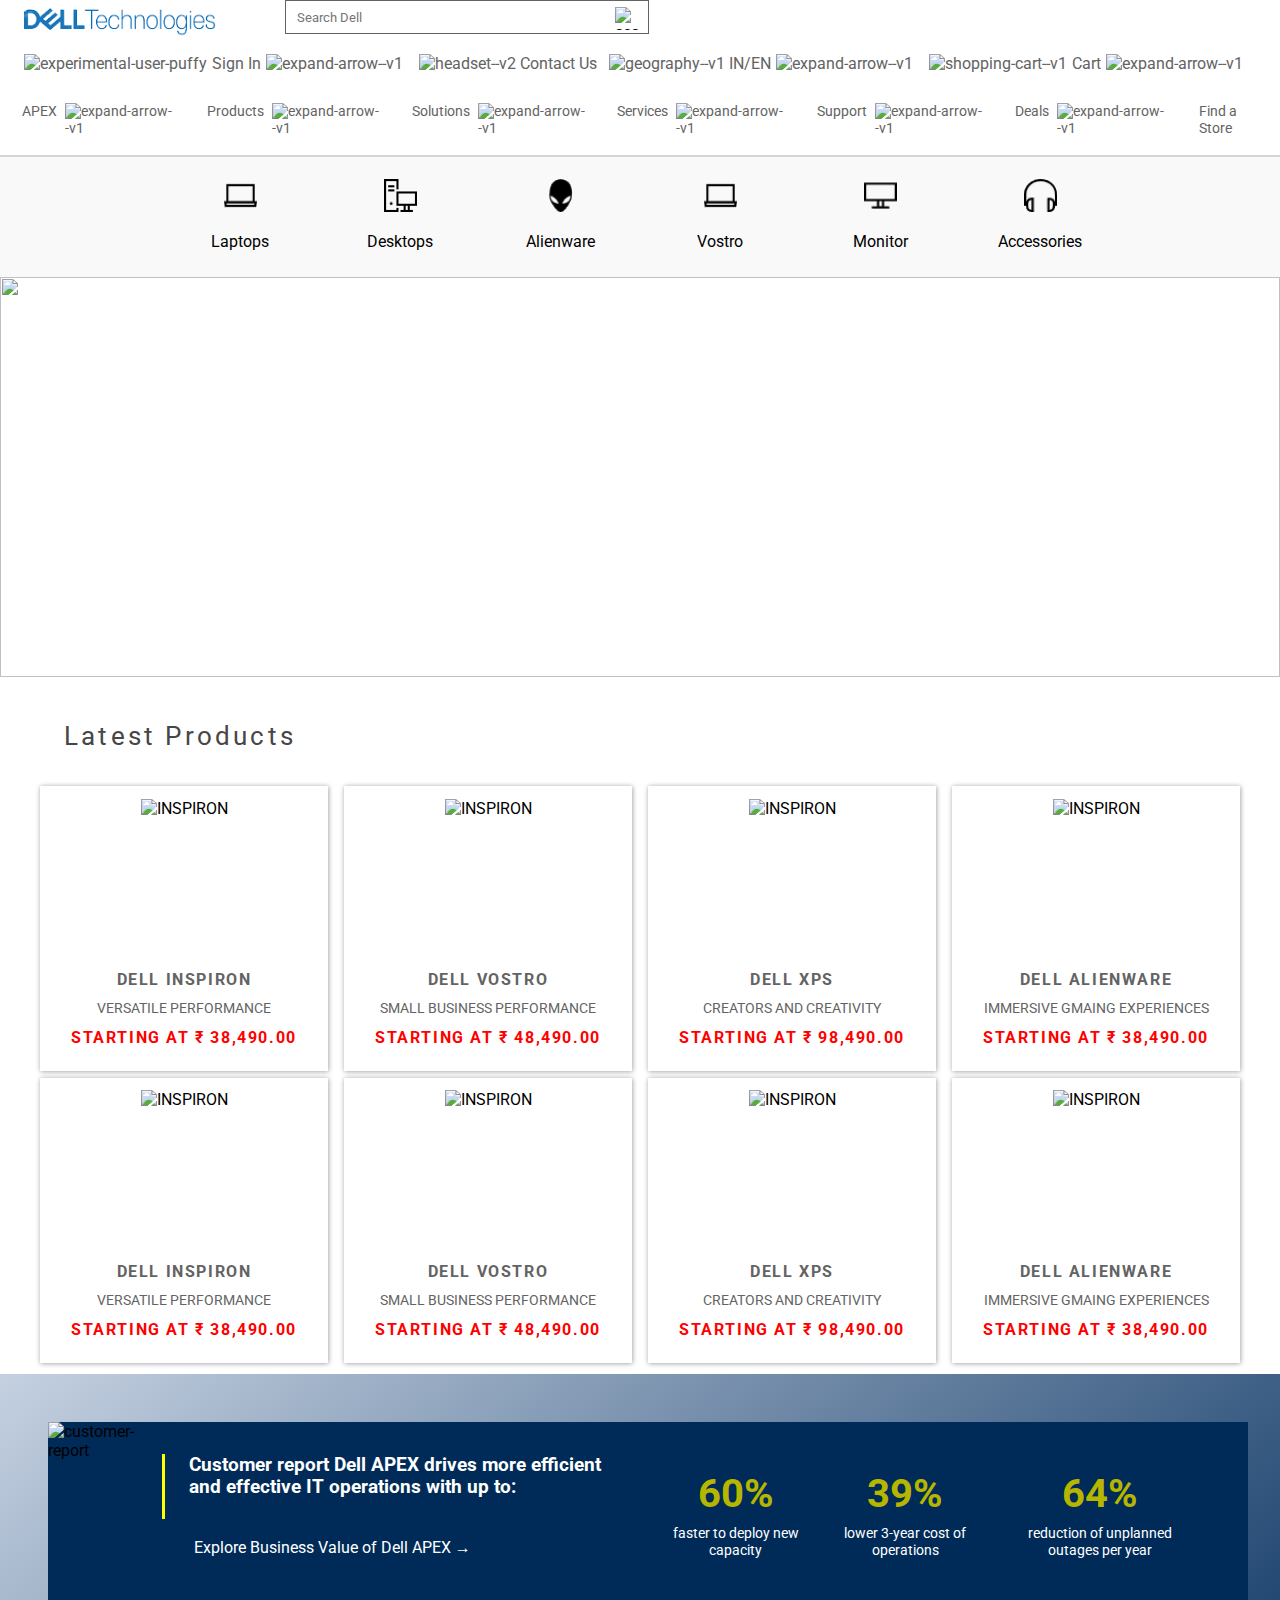
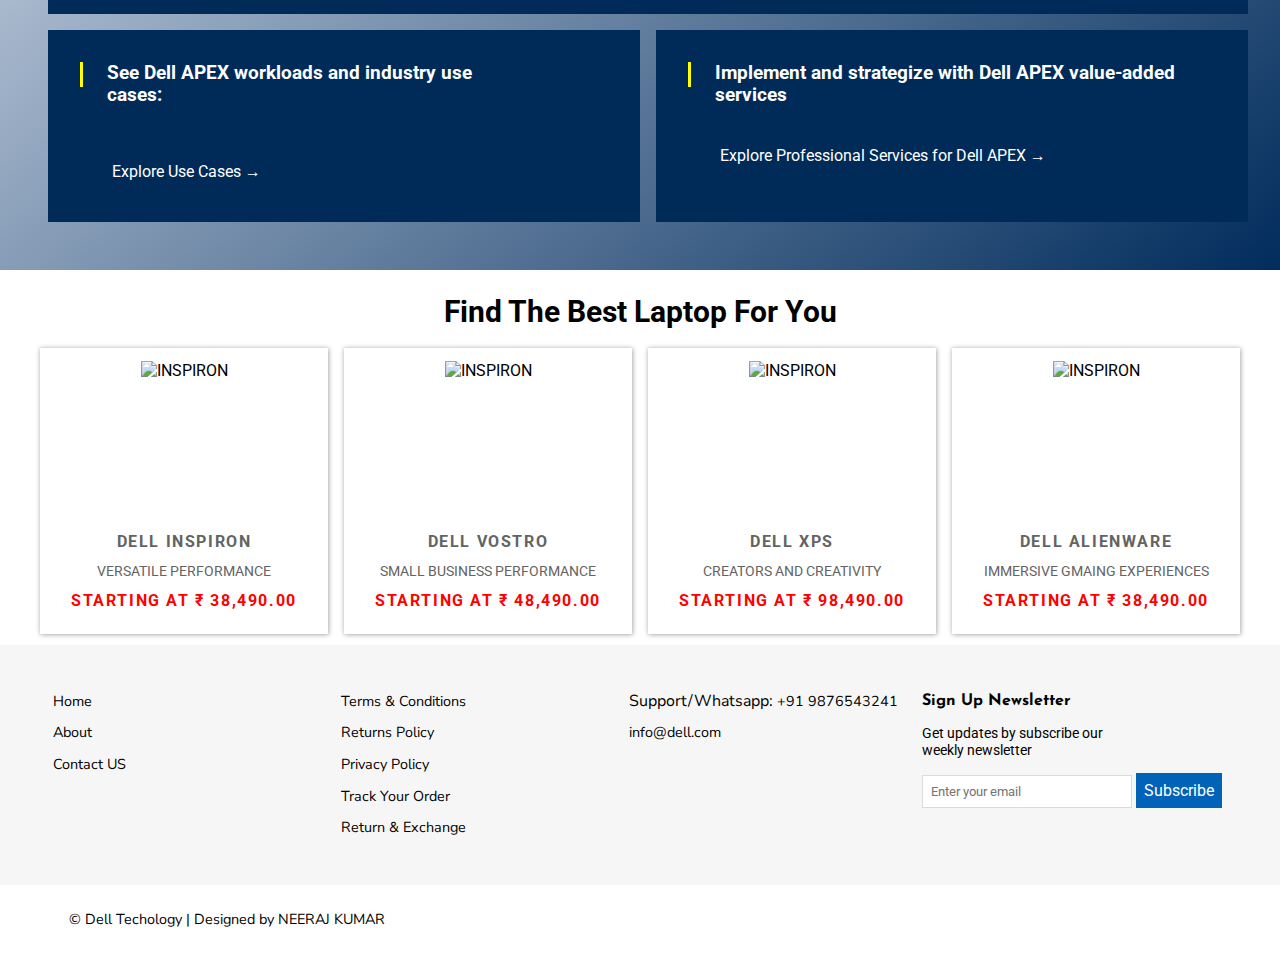
==== commit 3aa26af0: "feat: ui compleated" ====
--- a/index.html
+++ b/index.html
@@ -376,8 +376,9 @@
                           height="19"
                           src="https://img.icons8.com/ios-glyphs/30/000000/forward.png"
                           alt="forward"
-                        /></div
-                    ></a>
+                        />
+                      </div>
+                    </a>
 
                     <div
                       class="container-product-dropdown-child product-dropdown-first-child"
@@ -397,8 +398,9 @@
                           height="19"
                           src="https://img.icons8.com/ios-glyphs/30/000000/forward.png"
                           alt="forward"
-                        /></div
-                    ></a>
+                        />
+                      </div>
+                    </a>
                     <div
                       class="container-product-dropdown-child product-dropdown-second-child"
                     >
@@ -417,8 +419,9 @@
                           height="19"
                           src="https://img.icons8.com/ios-glyphs/30/000000/forward.png"
                           alt="forward"
-                        /></div
-                    ></a>
+                        />
+                      </div>
+                    </a>
                     <div
                       class="container-product-dropdown-child product-dropdown-first-child"
                     >
@@ -450,8 +453,9 @@
                           height="19"
                           src="https://img.icons8.com/ios-glyphs/30/000000/forward.png"
                           alt="forward"
-                        /></div
-                    ></a>
+                        />
+                      </div>
+                    </a>
                   </li>
                   <li class="">
                     <a href="" class="nav-link"
@@ -462,8 +466,9 @@
                           height="19"
                           src="https://img.icons8.com/ios-glyphs/30/000000/forward.png"
                           alt="forward"
-                        /></div
-                    ></a>
+                        />
+                      </div>
+                    </a>
                   </li>
                 </ul>
               </div>
@@ -535,12 +540,7 @@
       <div class="category-box">
         <div class="cat-item">
           <div>
-            <img
-              width="33"
-              height="33"
-              src="images/laptop.png"
-              alt="laptop"
-            />
+            <img width="33" height="33" src="images/laptop.png" alt="laptop" />
           </div>
           <div class="cat-label">Laptops</div>
           <div class="cat-links">
@@ -556,10 +556,10 @@
               width="33"
               height="33"
               src="images/desktop.png"
-              alt="laptop"
+              alt="Desktops"
             />
           </div>
-          <div class="cat-label">Laptops</div>
+          <div class="cat-label">Desktops</div>
           <div class="cat-links">
             <a href="">For Home</a>
             <a href="">For Business</a>
@@ -573,10 +573,10 @@
               width="33"
               height="33"
               src="images/alien.png"
-              alt="laptop"
+              alt="Alienware"
             />
           </div>
-          <div class="cat-label">Laptops</div>
+          <div class="cat-label">Alienware</div>
           <div class="cat-links">
             <a href="">For Home</a>
             <a href="">For Business</a>
@@ -586,14 +586,9 @@
       <div class="category-box">
         <div class="cat-item">
           <div>
-            <img
-              width="33"
-              height="33"
-              src="images/vastro.png"
-              alt="laptop"
-            />
-          </div>
-          <div class="cat-label">Laptops</div>
+            <img width="33" height="33" src="images/vastro.png" alt="Vostro" />
+          </div>
+          <div class="cat-label">Vostro</div>
           <div class="cat-links">
             <a href="">For Home</a>
             <a href="">For Business</a>
@@ -607,10 +602,10 @@
               width="33"
               height="33"
               src="images/monitor.png"
-              alt="laptop"
+              alt="Monitor"
             />
           </div>
-          <div class="cat-label">Laptops</div>
+          <div class="cat-label">Monitor</div>
           <div class="cat-links">
             <a href="">For Home</a>
             <a href="">For Business</a>
@@ -624,18 +619,451 @@
               width="33"
               height="33"
               src="images/headphone.png"
-              alt="laptop"
+              alt="headphone"
             />
           </div>
-          <div class="cat-label">Laptops</div>
+          <div class="cat-label">Accessories</div>
           <div class="cat-links">
             <a href="">For Home</a>
             <a href="">For Business</a>
           </div>
         </div>
       </div>
-    
-      
     </div>
+
+    <section>
+      <div class="hero-img">
+        <img src="images/banner-img.jpg" alt="" />
+      </div>
+    </section>
+
+    <section>
+      <div class="latest-products-container">
+        <div class="product-title">Latest Products</div>
+        <div class="product-container">
+          <div class="product-box">
+            <div class="product-icon">
+              <img
+                src="images/heart.png"
+                alt="expand-arrow--v1"
+                class="product-icon-size"
+              />
+
+              <img
+                src="images/icons8-cart-48.png"
+                alt="Cart"
+                class="product-icon-size"
+              />
+            </div>
+            <div class="product-img">
+              <img src="images/lp1.avif" alt="INSPIRON" />
+            </div>
+            <div class="product-name">DELL INSPIRON</div>
+            <div class="product-dis">VERSATILE PERFORMANCE</div>
+            <div class="product-price">STARTING AT &#8377; 38,490.00</div>
+          </div>
+          <div class="product-box">
+            <div class="product-icon">
+              <img
+                src="images/heart.png"
+                alt="expand-arrow--v1"
+                class="product-icon-size"
+              />
+
+              <img
+                src="images/icons8-cart-48.png"
+                alt="Cart"
+                class="product-icon-size"
+              />
+            </div>
+            <div class="product-img">
+              <img
+                src="images/dv3510nt_cnb_05000ff090_gy.avif"
+                alt="INSPIRON"
+              />
+            </div>
+            <div class="product-name">DELL VOSTRO</div>
+            <div class="product-dis">SMALL BUSINESS PERFORMANCE</div>
+            <div class="product-price">STARTING AT &#8377; 48,490.00</div>
+          </div>
+          <div class="product-box">
+            <div class="product-icon">
+              <img
+                src="images/heart.png"
+                alt="expand-arrow--v1"
+                class="product-icon-size"
+              />
+
+              <img
+                src="images/icons8-cart-48.png"
+                alt="Cart"
+                class="product-icon-size"
+              />
+            </div>
+            <div class="product-img">
+              <img
+                src="images/notebook-xps-17-9730-t-gray-gallery-2.avif"
+                alt="INSPIRON"
+              />
+            </div>
+            <div class="product-name">DELL XPS</div>
+            <div class="product-dis">CREATORS AND CREATIVITY</div>
+            <div class="product-price">STARTING AT &#8377; 98,490.00</div>
+          </div>
+          <div class="product-box">
+            <div class="product-icon">
+              <img
+                src="images/heart.png"
+                alt="expand-arrow--v1"
+                class="product-icon-size"
+              />
+
+              <img
+                src="images/icons8-cart-48.png"
+                alt="Cart"
+                class="product-icon-size"
+              />
+            </div>
+            <div class="product-img">
+              <img
+                src="images/laptop-alienware-m15-r7-gallery-1.avif"
+                alt="INSPIRON"
+              />
+            </div>
+            <div class="product-name">DELL ALIENWARE</div>
+            <div class="product-dis">IMMERSIVE GMAING EXPERIENCES</div>
+            <div class="product-price">STARTING AT &#8377; 38,490.00</div>
+          </div>
+        </div>
+
+        <div class="product-container">
+          <div class="product-box">
+            <div class="product-icon">
+              <img
+                src="images/heart.png"
+                alt="expand-arrow--v1"
+                class="product-icon-size"
+              />
+
+              <img
+                src="images/icons8-cart-48.png"
+                alt="Cart"
+                class="product-icon-size"
+              />
+            </div>
+            <div class="product-img">
+              <img src="images/lp1.avif" alt="INSPIRON" />
+            </div>
+            <div class="product-name">DELL INSPIRON</div>
+            <div class="product-dis">VERSATILE PERFORMANCE</div>
+            <div class="product-price">STARTING AT &#8377; 38,490.00</div>
+          </div>
+          <div class="product-box">
+            <div class="product-icon">
+              <img
+                src="images/heart.png"
+                alt="expand-arrow--v1"
+                class="product-icon-size"
+              />
+
+              <img
+                src="images/icons8-cart-48.png"
+                alt="Cart"
+                class="product-icon-size"
+              />
+            </div>
+            <div class="product-img">
+              <img
+                src="images/dv3510nt_cnb_05000ff090_gy.avif"
+                alt="INSPIRON"
+              />
+            </div>
+            <div class="product-name">DELL VOSTRO</div>
+            <div class="product-dis">SMALL BUSINESS PERFORMANCE</div>
+            <div class="product-price">STARTING AT &#8377; 48,490.00</div>
+          </div>
+          <div class="product-box">
+            <div class="product-icon">
+              <img
+                src="images/heart.png"
+                alt="expand-arrow--v1"
+                class="product-icon-size"
+              />
+
+              <img
+                src="images/icons8-cart-48.png"
+                alt="Cart"
+                class="product-icon-size"
+              />
+            </div>
+            <div class="product-img">
+              <img
+                src="images/notebook-xps-17-9730-t-gray-gallery-2.avif"
+                alt="INSPIRON"
+              />
+            </div>
+            <div class="product-name">DELL XPS</div>
+            <div class="product-dis">CREATORS AND CREATIVITY</div>
+            <div class="product-price">STARTING AT &#8377; 98,490.00</div>
+          </div>
+          <div class="product-box">
+            <div class="product-icon">
+              <img
+                src="images/heart.png"
+                alt="expand-arrow--v1"
+                class="product-icon-size"
+              />
+
+              <img
+                src="images/icons8-cart-48.png"
+                alt="Cart"
+                class="product-icon-size"
+              />
+            </div>
+            <div class="product-img">
+              <img
+                src="images/laptop-alienware-m15-r7-gallery-1.avif"
+                alt="INSPIRON"
+              />
+            </div>
+            <div class="product-name">DELL ALIENWARE</div>
+            <div class="product-dis">IMMERSIVE GMAING EXPERIENCES</div>
+            <div class="product-price">STARTING AT &#8377; 38,490.00</div>
+          </div>
+        </div>
+      </div>
+    </section>
+
+    <section>
+      <div class="customer-reprot-section">
+        <div class="ct-r-box ct-r-box-first">
+          <div class="cust-img-box">
+            <img
+              src="images/customer-report.jpeg"
+              alt="customer-report"
+              width="170px"
+              height="100%"
+            />
+          </div>
+          <div class="v-line"></div>
+          <div class="cust-txt-box">
+            <div class="ct-first-box">
+              <h3>
+
+                Customer report Dell APEX drives more efficient and effective IT
+                operations with up to:
+              </h3>
+             
+
+            </div>
+            <div class="ct-second-box">
+              <p>Explore Business Value of Dell APEX <span>&rarr;</span></p>
+            </div>
+          </div>
+          <div class="cust-pr-box">
+            <div class="cust-pr-box-first">
+              <h3>60%</h3>
+              <p>faster to deploy new capacity</p>
+            </div>
+            <div class="cust-pr-box-second">
+              <h3>39%</h3>
+              <p>lower 3-year cost of operations</p>
+            </div>
+            <div class="cust-pr-box-third">
+              <h3>64%</h3>
+              <p>reduction of unplanned outages per year</p>
+            </div>
+          </div>
+        </div>
+        <div class="ct-r-box ct-r-box-second">
+          <div class="v-line"></div>
+          <div class="cust-txt-box">
+            <div class="ct-first-box">
+              <h3>
+
+                See Dell APEX workloads and industry use cases:</p>
+              </h3> 
+            </div>
+            <div class="ct-second-box">
+              <p>Explore Use Cases <span>&rarr;</span></p>
+            </div>
+          </div>
+        </div>
+        <div class="ct-r-box ct-r-box-third">
+          <div class="v-line"></div>
+          <div class="cust-txt-box">
+            <div class="ct-first-box">
+              <h3>
+
+                Implement and strategize with Dell APEX value-added services
+              </h3>
+              
+            </div>
+            <div class="ct-second-box">
+              <p>
+                Explore Professional Services for Dell APEX  <span >&rarr;</span>
+              </p>
+            </div>
+          </div>
+        </div>
+      </div>
+    </section>
+
+    <section>
+      <div class="latest-products-container">
+        <div class="product-bottom-title">
+          <h3>Find The Best Laptop For You</h3>
+        </div>
+        <div class="product-container">
+          <div class="product-box">
+            <div class="product-icon">
+              <img
+                src="images/heart.png"
+                alt="expand-arrow--v1"
+                class="product-icon-size"
+              />
+
+              <img
+                src="images/icons8-cart-48.png"
+                alt="Cart"
+                class="product-icon-size"
+              />
+            </div>
+            <div class="product-img">
+              <img src="images/lp1.avif" alt="INSPIRON" />
+            </div>
+            <div class="product-name">DELL INSPIRON</div>
+            <div class="product-dis">VERSATILE PERFORMANCE</div>
+            <div class="product-price">STARTING AT &#8377; 38,490.00</div>
+          </div>
+          <div class="product-box">
+            <div class="product-icon">
+              <img
+                src="images/heart.png"
+                alt="expand-arrow--v1"
+                class="product-icon-size"
+              />
+
+              <img
+                src="images/icons8-cart-48.png"
+                alt="Cart"
+                class="product-icon-size"
+              />
+            </div>
+            <div class="product-img">
+              <img
+                src="images/dv3510nt_cnb_05000ff090_gy.avif"
+                alt="INSPIRON"
+              />
+            </div>
+            <div class="product-name">DELL VOSTRO</div>
+            <div class="product-dis">SMALL BUSINESS PERFORMANCE</div>
+            <div class="product-price">STARTING AT &#8377; 48,490.00</div>
+          </div>
+          <div class="product-box">
+            <div class="product-icon">
+              <img
+                src="images/heart.png"
+                alt="expand-arrow--v1"
+                class="product-icon-size"
+              />
+
+              <img
+                src="images/icons8-cart-48.png"
+                alt="Cart"
+                class="product-icon-size"
+              />
+            </div>
+            <div class="product-img">
+              <img
+                src="images/notebook-xps-17-9730-t-gray-gallery-2.avif"
+                alt="INSPIRON"
+              />
+            </div>
+            <div class="product-name">DELL XPS</div>
+            <div class="product-dis">CREATORS AND CREATIVITY</div>
+            <div class="product-price">STARTING AT &#8377; 98,490.00</div>
+          </div>
+          <div class="product-box">
+            <div class="product-icon">
+              <img
+                src="images/heart.png"
+                alt="expand-arrow--v1"
+                class="product-icon-size"
+              />
+
+              <img
+                src="images/icons8-cart-48.png"
+                alt="Cart"
+                class="product-icon-size"
+              />
+            </div>
+            <div class="product-img">
+              <img
+                src="images/laptop-alienware-m15-r7-gallery-1.avif"
+                alt="INSPIRON"
+              />
+            </div>
+            <div class="product-name">DELL ALIENWARE</div>
+            <div class="product-dis">IMMERSIVE GMAING EXPERIENCES</div>
+            <div class="product-price">STARTING AT &#8377; 38,490.00</div>
+          </div>
+        </div>
+      </div>
+    </section>
+
+    <footer>
+
+      <div class="footer-container">
+        <div class="ft-box-first ft-box">
+        <ul>
+          <li><a href="" class="link">Home</a></li>
+          <li><a href="" class="link">About</a></li>
+          <li><a href="" class="link">Contact US</a></li>
+        </ul>
+      </div>
+      <div class="ft-box-second ft-box">
+        <ul>
+          <li><a href="" class="link">Terms & Conditions</a></li>
+          <li><a href="" class="link">Returns Policy</a></li>
+          <li><a href="" class="link">Privacy Policy</a></li>
+          <li><a href="" class="link">Track Your Order</a></li>
+          <li><a href="" class="link">Return & Exchange</a></li>
+        </ul>
+      </div>
+      <div class="ft-box-third ft-box">
+        <ul class="item-non-bullet">
+          <li>
+             Support/Whatsapp:
+            <a href="tel:+987654321" class="link">+91 9876543241</a>
+          </li>
+          <li>
+            <a href="mailto:+info@dell.com" class="link">info@dell.com</a>
+          </li>
+          <li>
+            <a href=""><img src="images/fbicon.png" alt="" width="20px" /></a>
+            <a href=""
+            ><img src="images/instagram .png" alt="" width="20px"
+            /></a>
+            <a href=""><img src="images/linkedin.png" alt="" width="20px" /></a>
+            <a href=""><img src="images/youtube .png" alt="" width="20px" /></a>
+          </li>
+        </ul>
+      </div>
+      <div class="ft-box-fourth ft-box">
+        <h4>Sign Up Newsletter</h4>
+        <p>Get updates by subscribe our weekly newsletter</p>
+        <div class="ft-subscribe">
+          <input type="email" placeholder="Enter your email" />
+          <a href="" class="link">Subscribe</a>
+        </div>
+      </div>
+    </div>
+
+   <div class="footer-bottom">
+    <p>&copy;	Dell Techology | Designed by NEERAJ KUMAR</p>
+   </div> 
+  </footer>
   </body>
-</html>
+  </html>
+  --- a/styles.css
+++ b/styles.css
@@ -1,5 +1,6 @@
 @import url("https://fonts.googleapis.com/css2?family=Libre+Baskerville:ital@1&family=Montserrat:wght@400;700&family=Open+Sans:ital@1&family=Poppins:wght@200;500&family=Roboto&display=swap");
-
+@import url('https://fonts.googleapis.com/css2?family=Josefin+Sans:wght@300&family=Libre+Baskerville:ital@1&family=Montserrat:wght@400;700&family=Open+Sans:ital@1&family=Poppins:wght@200;500&family=Roboto&display=swap');
+@import url('https://fonts.googleapis.com/css2?family=Josefin+Sans:wght@300&family=Libre+Baskerville:ital@1&family=Montserrat:wght@400;700&family=Nunito+Sans:opsz,wght@6..12,300&family=Open+Sans:ital@1&family=Poppins:wght@200;500&family=Roboto&display=swap');
 * {
   margin: 0;
   padding: 0;
@@ -8,7 +9,7 @@
 
 :root {
   --light-gray: #636363;
-  --secondry-color: #0672CB;
+  --secondry-color: #0672cb;
 }
 
 .item-non-bullet {
@@ -49,12 +50,24 @@
   outline: none;
 }
 
+@media (max-width: 1335px) {
+  .top-search-bar input[type] {
+    width: 20rem;
+  }
+}
+
 .top-search-bar img {
   padding: 0.4rem 0.3rem;
 }
 
 .top-header-right-menu {
   margin-left: 5rem;
+}
+
+@media (max-width: 1335px) {
+  .top-header-right-menu {
+    margin-left: 1rem;
+  }
 }
 
 .right-menu-item {
@@ -93,7 +106,6 @@
 .sign-in-dropdown ul {
   font-size: 0.87rem;
   padding: 0.7rem 0.71rem;
- 
 }
 
 .sign-in-dropdown ul li {
@@ -113,19 +125,18 @@
   display: block;
 }
 
-.top-arrow{
+.top-arrow {
   transition: 0.3s ease;
 }
 
-.top-header-item:hover .top-arrow{
+.top-header-item:hover .top-arrow {
   transform: rotate(-180deg);
 }
-
 
 .dropdown-btn {
   text-decoration: none;
   border: 1px solid var(--secondry-color);
- 
+
   height: 2rem;
   display: flex;
   justify-content: center;
@@ -140,35 +151,25 @@
   color: white;
 }
 
-
-
-
 /* bottom header */
 
-
-.navigation{
+.navigation {
   border-bottom: 2px solid #d7d6d6;
- 
-
-}
-
+}
 
 .bottom-nav {
   display: flex;
   margin-left: 0.4rem;
 }
 
- 
 .nav-item .link {
   display: flex;
   padding: 0.9rem 1rem;
   color: var(--light-gray);
   font-size: 0.9rem;
- 
-  
-}
-.nav-item{
-border-bottom: 3px solid transparent;
+}
+.nav-item {
+  border-bottom: 3px solid transparent;
 }
 
 .nav-item:hover {
@@ -177,251 +178,483 @@
 }
 
 .nav-item .link img {
-margin-left: 0.5rem;
-
-}
-
-.nav-item:hover .top-arrow{
+  margin-left: 0.5rem;
+}
+
+.nav-item:hover .top-arrow {
   transform: rotate(-180deg);
 }
 
-
-
-
 /* bottom dropdowns */
 
-
- 
-.apex-parent{
+.apex-parent {
   position: relative;
 }
-.contaier-apex-dropdown{
+.contaier-apex-dropdown {
   width: 15rem;
   position: absolute;
   border: 1px solid gray;
   display: none;
-  margin-top: 0.2rem; 
+  margin-top: 0.2rem;
   background-color: white;
-
-}
-.apex-parent:hover .contaier-apex-dropdown{
-  display: block;
-}
-
-
-
+}
+.apex-parent:hover .contaier-apex-dropdown {
+  display: block;
+}
 
 /* nav link */
 .nav-link {
- text-decoration: none;
- display: flex;
- justify-content: space-between;
- padding: 0.6rem 0.6rem;
- font-size: 0.9rem;
-  
-}
- 
-.nav-link:hover{
+  text-decoration: none;
+  display: flex;
+  justify-content: space-between;
+  padding: 0.6rem 0.6rem;
+  font-size: 0.9rem;
+}
+
+.nav-link:hover {
   background-color: #e4e4e4;
-
-}
-
-
-.apex-drop-first-parent{
- position: relative;
-}
-
-
-.container-apex-dropdown-child{
-
+}
+
+.apex-drop-first-parent {
+  position: relative;
+}
+
+.container-apex-dropdown-child {
   width: 15rem;
   height: 21.5rem;
   background-color: #fbfbfb;
   border: 1px solid gray;
   left: 15rem;
-  top: 0;  
-
-}
-
-
-.apex-dropdown-first-child{
-
+  top: 0;
+}
+
+.apex-dropdown-first-child {
   position: absolute;
   display: none;
   left: 15rem;
   top: 0;
-  
-}
-
- 
-
-.apex-dropdown-second-child{
-display: none;
-position: absolute;
-
-}
-.apex-drop-second-parent:hover .apex-dropdown-first-child{
-  display:block;
-}
-
-.apex-drop-third-parent:hover .apex-dropdown-second-child{
-  display: block;
-}
-
-
-.apex-dropdown-forth-child{
-  position: absolute;
-  display: none;
-}
-
-
-.apex-drop-forth-parent:hover .apex-dropdown-forth-child{
-  display: block;
-}
-
-
-.apex-dropdown-five-child{
-  position: absolute;
-  display: none;
-}
-
-.apex-drop-five-parent:hover .apex-dropdown-five-child{
-  display: block;
-}
-
-.apex-dropdown-six-child{
-  position: absolute;
-  display: none;
-}
-.apex-drop-six-parent:hover .apex-dropdown-six-child{
-  display: block;
-}
-.apex-dropdown-seven-child{
-  position: absolute;
-  display: none;
-}
-.apex-drop-seven-parent:hover .apex-dropdown-seven-child{
-  display: block;
-}
-
+}
+
+.apex-dropdown-second-child {
+  display: none;
+  position: absolute;
+}
+.apex-drop-second-parent:hover .apex-dropdown-first-child {
+  display: block;
+}
+
+.apex-drop-third-parent:hover .apex-dropdown-second-child {
+  display: block;
+}
+
+.apex-dropdown-forth-child {
+  position: absolute;
+  display: none;
+}
+
+.apex-drop-forth-parent:hover .apex-dropdown-forth-child {
+  display: block;
+}
+
+.apex-dropdown-five-child {
+  position: absolute;
+  display: none;
+}
+
+.apex-drop-five-parent:hover .apex-dropdown-five-child {
+  display: block;
+}
+
+.apex-dropdown-six-child {
+  position: absolute;
+  display: none;
+}
+.apex-drop-six-parent:hover .apex-dropdown-six-child {
+  display: block;
+}
+.apex-dropdown-seven-child {
+  position: absolute;
+  display: none;
+}
+.apex-drop-seven-parent:hover .apex-dropdown-seven-child {
+  display: block;
+}
 
 /* product dropdown */
-.contaier-product-dropdown{
+.contaier-product-dropdown {
   width: 15rem;
   position: absolute;
   border: 1px solid gray;
   display: none;
-  margin-top: 0.2rem; 
+  margin-top: 0.2rem;
   background-color: white;
-
-
-}
-.product-parent:hover .contaier-product-dropdown{
-  display: block;
-}
-
-.container-product-dropdown-child{
+}
+.product-parent:hover .contaier-product-dropdown {
+  display: block;
+}
+
+.container-product-dropdown-child {
   width: 15rem;
-  height:29.4rem;
+  height: 29.4rem;
   background-color: #fbfbfb;
   border: 1px solid gray;
   left: 15rem;
-  top: 0;  
-
-}
-
-.product-first-parent{
+  top: 0;
+}
+
+.product-first-parent {
   position: relative;
 }
 
-.product-dropdown-first-child{
-  position: absolute;
-  display: none;
-}
-
-.product-drop-first-parent:hover .product-dropdown-first-child{
-  display: block;
-}
-
-.product-dropdown-second-child{
-  position: absolute;
-  display: none;
-}
-.product-drop-second-parent:hover .product-dropdown-second-child{
-  display: block;
-}
-
-
-
-
-
-
+.product-dropdown-first-child {
+  position: absolute;
+  display: none;
+}
+
+.product-drop-first-parent:hover .product-dropdown-first-child {
+  display: block;
+}
+
+.product-dropdown-second-child {
+  position: absolute;
+  display: none;
+}
+.product-drop-second-parent:hover .product-dropdown-second-child {
+  display: block;
+}
 
 /* -------header css finished---- */
 
-
-.category-container{
- display: flex;
- justify-content: center; 
- height: 7.5rem;
- overflow: hidden;
- background-color: #F9F9F9;
-
-
-}
-
-.category-box{
+.category-container {
+  display: flex;
+  justify-content: center;
+  height: 7.5rem;
+  overflow: hidden;
+  background-color: #f9f9f9;
+}
+
+.category-box {
+  width: 10rem;
+}
+
+.cat-item {
+  width: 10rem;
+  padding: 1.4rem 0;
+  text-align: center;
+  transition: 0.3s;
+}
+
+.cat-item .cat-label {
+  margin-top: 1rem;
+}
+
+.cat-item .cat-links {
+  margin-top: 2rem;
+  display: flex;
+  flex-direction: column;
+  transition: 0.1s;
+}
+.cat-item .cat-links a {
+  margin: 0.5rem 0;
+  text-decoration: none;
+  color: #0063b8;
+}
+
+.category-box:hover .cat-item {
+  transform: translatey(-55px);
+}
+
+.cat-item:hover .cat-links {
+  margin-top: 0;
+}
+
+.category-box:hover p {
+  margin-top: 0;
+}
+
+/* hero image css*/
+
+.hero-img img {
+  width: 100%;
+  height: 25rem;
+}
+
+.latest-products-container {
+  padding: 0.5rem 0;
+}
+.product-title {
+  font-size: 1.6rem;
+  letter-spacing: 0.2rem;
+  padding-left: 4rem;
+  margin: 2rem 0;
+  font-family: "Roboto", Arial, Helvetica, sans-serif;
+  color: rgb(71, 70, 70);
+}
+
+.product-container {
+  width: 100%;
+  display: flex;
+  justify-content: center;
+  gap: 1rem;
+  padding: 0.2rem 0;
+}
+.product-box {
+  text-align: center;
+  position: relative;
+  width: 18rem;
+  padding: 0.8rem 0;
+  box-shadow: 0.2px 0.2px 5px 0.5px rgb(155, 155, 155);
+}
+
+.product-icon {
+  position: absolute;
+  left: 13rem;
+  display: none;
+}
+
+.product-icon .product-icon-size {
+  width: 2rem;
+  background-color: #f2eeedc9;
+  border-radius: 50%;
+  padding: 0.6rem;
+  border: 0.2px solid white;
+}
+
+.product-box:hover .product-icon {
+  display: block;
+}
+
+.product-box .product-img {
+  width: 100%;
+  height: 10rem;
+}
+.product-box img {
+  width: 15rem;
+}
+
+.product-name,
+.product-dis,
+.product-price {
+  margin: 0.7rem 0;
+}
+
+.product-name {
+  font-weight: bold;
+  color: var(--light-gray);
+  letter-spacing: 0.1rem;
+}
+.product-dis {
+  color: var(--light-gray);
+  font-size: 0.9rem;
+}
+
+.product-price {
+  color: red;
+  font-weight: bold;
+  letter-spacing: 0.1rem;
+}
+
+/* ########### customer report section css  ######## */
+.customer-reprot-section {
+  background-image: linear-gradient(140deg, rgb(197, 209, 225), rgb(1, 44, 92));
+  display: grid;
+  grid-template-columns: 50% 50%;
+  grid-template-rows: 12rem 12rem;
+  gap: 1rem;
+  padding: 3rem;
+}
+
+.ct-r-box {
+  background-color: #002b58;
+}
+
+.ct-r-box-first {
+  background-color: #002b58;
+  grid-column: 1/3;
+  display: flex;
+}
+
+.cust-txt-box {
+  color: white;
+}
+.cust-txt-box .ct-first-box {
+  display: flex;
+  width: 26rem;
+}
+.cust-txt-box .ct-first-box,
+.ct-second-box {
+  margin: 2rem 0.5rem;
+}
+.ct-icon{
+  color: white;
+}
+
+
+.v-line {
+  width: 4px;
+  height: 65px;
+  background-color: yellow;
+  margin: 2rem 1rem;
+}
+
+.cust-pr-box {
+  display: flex;
+  align-items: center;
+  padding: 0 2.5rem;
+  text-align: center;
+}
+.ct-second-box p {
+  font-size:1rem;
+}
+
+.cust-pr-box h3 {
+  font-size: 2.5rem;
+  color: rgb(182, 182, 0);
+}
+.cust-pr-box p {
+  font-size: 0.9rem;
+  color: white;
+  padding: 0.5rem 0;
+}
+
+.cust-pr-box-first,
+.cust-pr-box-second,
+.cust-pr-box-third {
+  margin: 0 1rem;
+}
+
+.ct-r-box-third,
+.ct-r-box-second {
+  display: flex;
+}
+
+.ct-r-box-second .v-line {
+  width: 3px;
+  height:25px;
+}
+
+.ct-r-box-third,
+.ct-r-box-second {
+  padding: 0rem 1rem;
+}
+
+.ct-r-box-third .v-line {
+  width: 3px;
+  height: 25px;
+}
+
+.ct-r-box-third .cust-txt-box .ct-first-box {
+  width: 31rem;
+}
+
+.ct-r-box-third .cust-txt-box .ct-second-box {
+  margin: 0rem 0.5rem;
+}
+
+
+.product-bottom-title {
+  text-align: center;
   
-  width:10rem; 
- 
-}
-
-.cat-item{
-  width:10rem;
-  padding: 1.4rem 0;
-   text-align: center;
-   transition: 0.3s;
+
+}
+.product-bottom-title h3 {
+  padding: 1rem 0;
+  font-size: 1.9rem;
+  
+
+}
+
+
+/* ############----footer css---####### */
+
+.footer-container{
+  background-color: #F6F6F6;
+ 
+  display: flex;
+  height: 15rem;
+  justify-content: center;
+ align-items: center;
+}
+.ft-box{
+  height: 10rem;
+ 
+ 
+}
+
+
+
+
+
+.ft-box-first ul ,
+.ft-box-second ul {
+   list-style: none;
+  
+}
+.ft-box-first ul li,.ft-box-second ul li,.ft-box-third ul li{
+  width: 18rem;
+  padding: 0.3rem 0;
+  font-family: 'Nunito Sans', sans-serif;
+  
+}
+ 
+ 
+.ft-box-first ul li a,
+.ft-box-second ul li a,
+.ft-box-third ul li a{
+  font-family: 'Nunito Sans', sans-serif;  
+ 
+   font-size: 0.9rem; 
+   color: #000000;
+
+}
+ 
+
+.ft-box-third ul li a img{
+  margin-right: 1rem;
+  
+}
+
+.ft-box-fourth h4,p,.ft-subscribe {
+padding: 0.5rem 0.3rem;
+
+}
+.ft-box-fourth h4 {font-family: 'Josefin Sans', sans-serif;
+}
+
+  .ft-box-fourth p{
+
+width: 12rem;
+font-size: 0.9rem; 
+
+}
+ 
+.ft-box-fourth .ft-subscribe input[type]{
+ padding: 0.5rem;
+ width: 12rem;
+ border: 1px solid rgb(219, 219, 219);
+ outline: none;
+
+}
+ 
+
+.ft-box-fourth .ft-subscribe a{
+ background-color: #0063b8;
+ color: white;
+ padding: 0.5rem;
+ 
+}
+.ft-box-fourth .ft-subscribe a:hover{
+ background-color: white;
+ color:#0063b8;
+ border: 1px solid #0063b8;
+
+}
+ 
+
+.footer-bottom p{
+  font-size: 0.9rem;
+  margin: 1rem 4rem;
+  font-family: 'Nunito Sans', sans-serif;
 
   }
-
-.cat-item .cat-label{
-margin-top: 1rem;
-  
-  
-  
-}
-
-.cat-item .cat-links{
- margin-top: 2rem; 
- display: flex;
-flex-direction: column;
-transition: 0.1s;
-    
-  
-}
-.cat-item .cat-links a{
- margin: 0.5rem 0;
- 
-    
-  
-}
-
-
-.category-box:hover .cat-item{
-   transform: translatey(-55px);
-   
-}
-
-.cat-item:hover .cat-links{
-  margin-top: 0;
-}
-
-
-.category-box:hover p{
- 
-  margin-top:0;
-  
-  
-   
-}
-
+  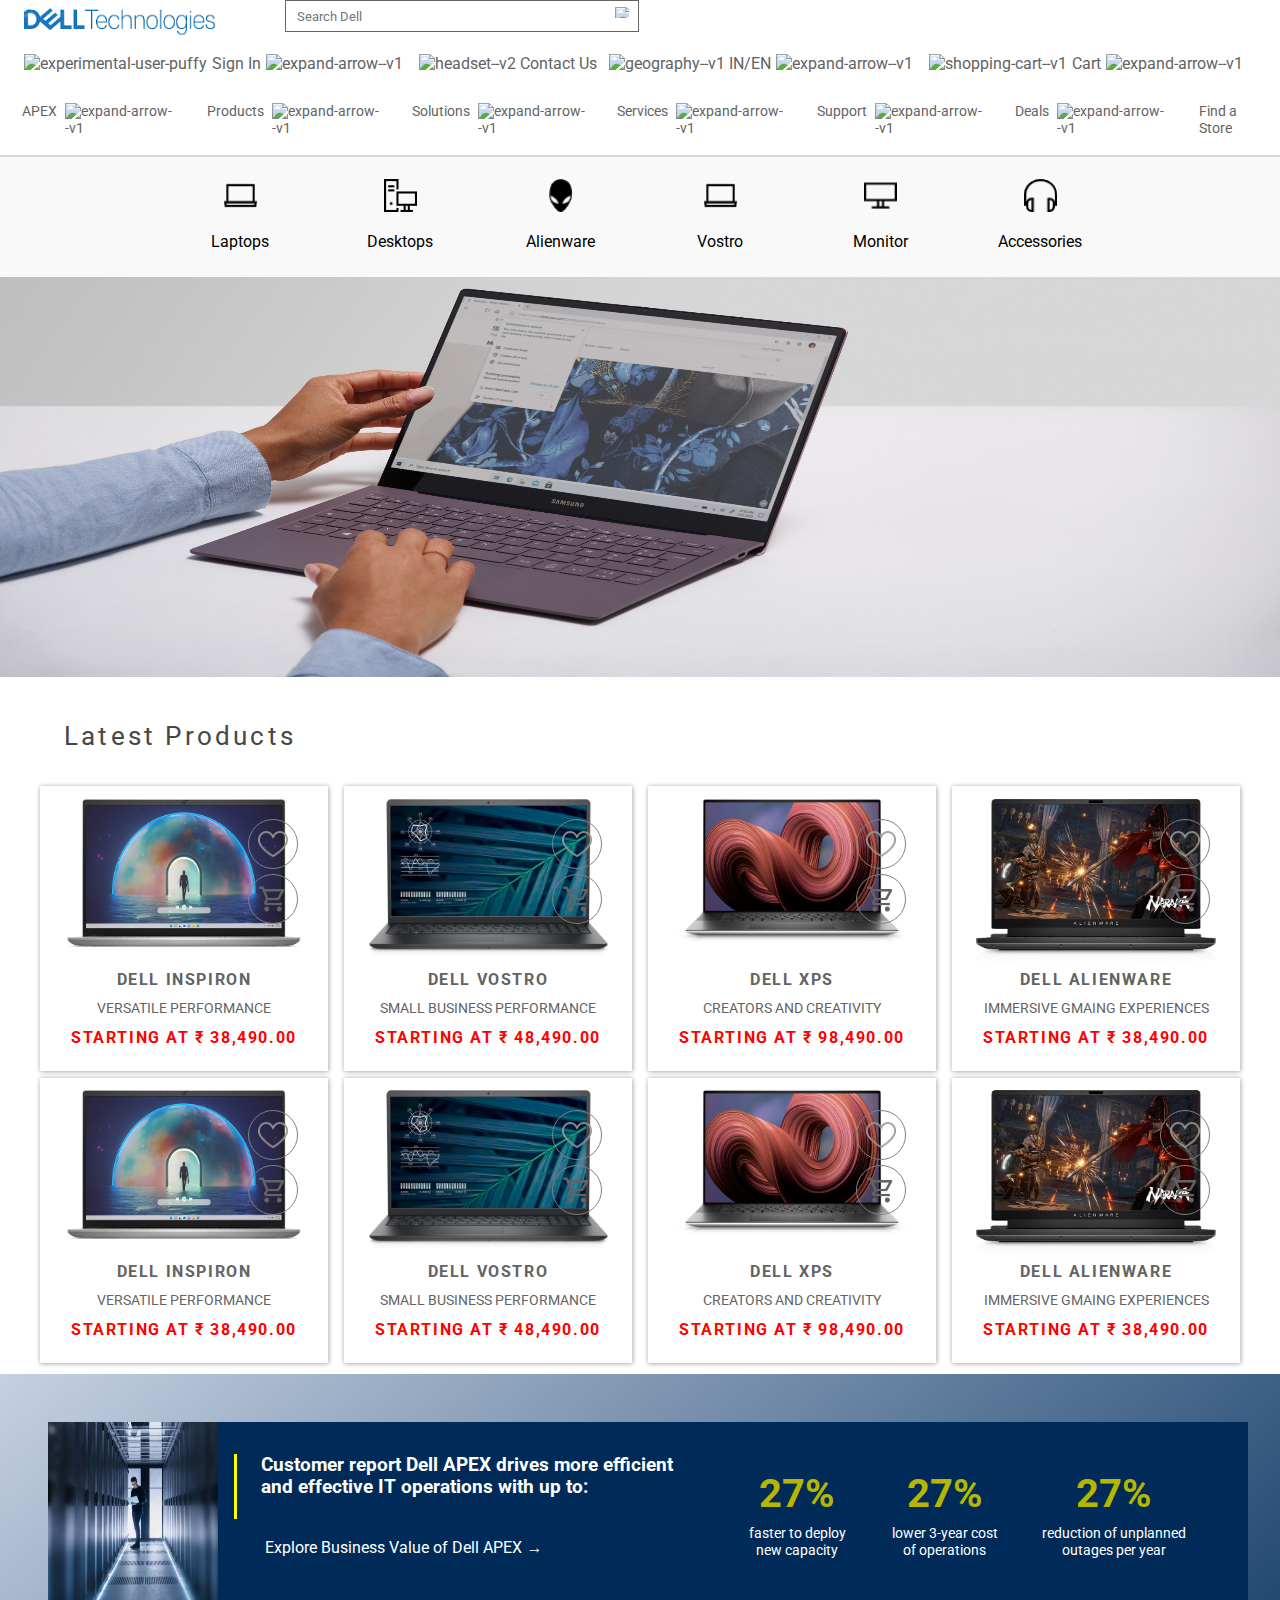
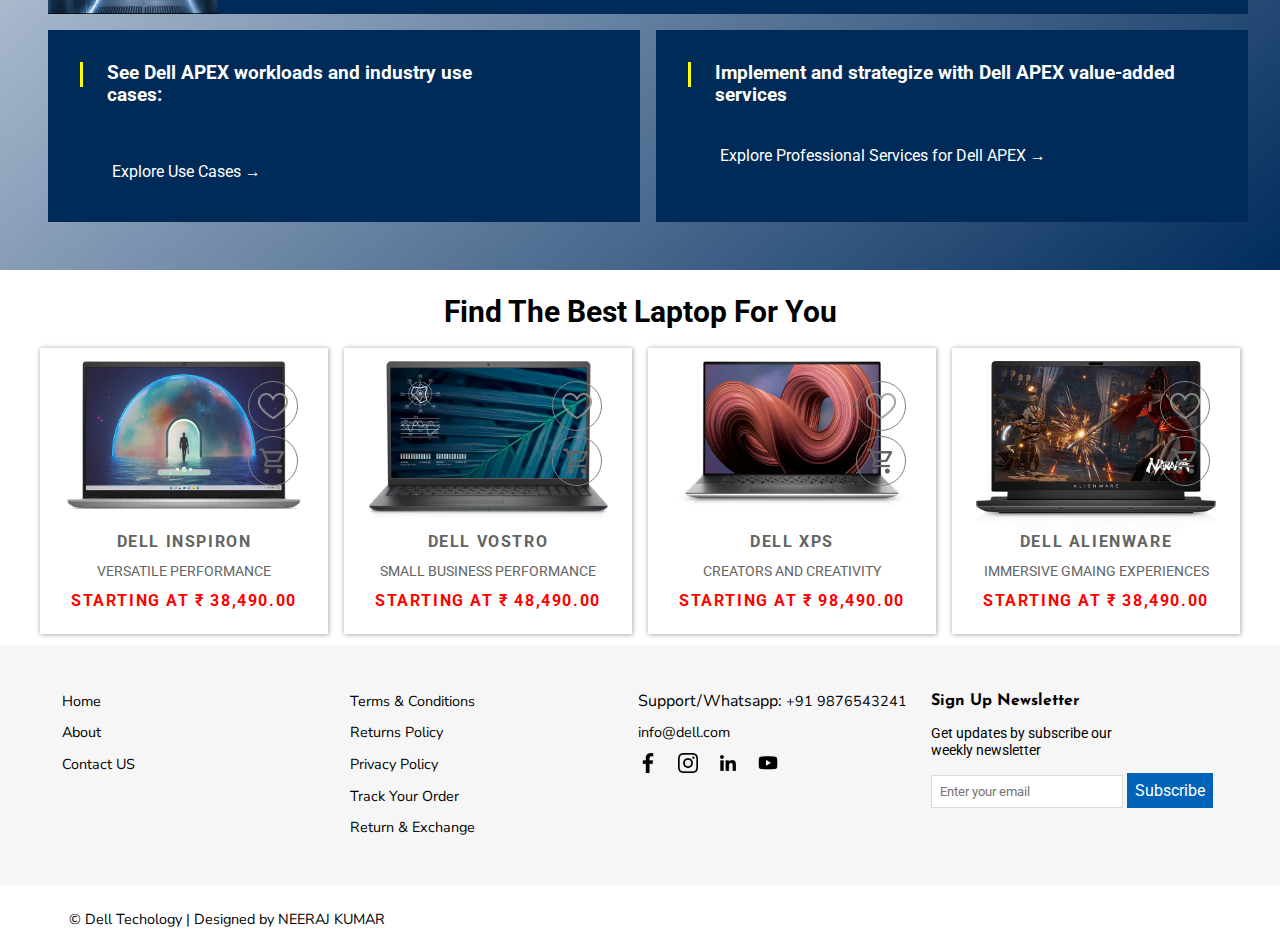
==== commit 6061ec58: "project update" ====
--- a/index.html
+++ b/index.html
@@ -1,1021 +1,929 @@
 <!DOCTYPE html>
 <html lang="en">
-  <head>
-    <meta charset="UTF-8" />
-    <meta name="viewport" content="width=device-width, initial-scale=1.0" />
-    <title>Dell Clone</title>
-    <link rel="stylesheet" href="styles.css" />
-  </head>
-
-  <body>
-    <!-- header -->
-    <header>
-      <div class="top-header">
-        <div class="top-header-left-menu">
-          <img
-            src="images/dell_logo.png"
-            alt="Dell Logo"
-            width="240px"
-            height="38px"
-          />
-          <div class="top-search-bar">
-            <input type="search" name="" id="" placeholder="Search Dell" />
-            <img
-              width="23"
-              height="23"
-              src="https://img.icons8.com/ios/50/636363/search--v1.png"
-              alt="search--v1"
-            />
-          </div>
-        </div>
-        <div class="top-header-right-menu">
-          <div class="right-menu-item">
-            <div class="top-header-item sign-in-item">
-              <a href="" class="link">
-                <div>
-                  <img
-                    width="18"
-                    height="18"
-                    src="https://img.icons8.com/puffy/32/636363/experimental-user-puffy.png"
-                    alt="experimental-user-puffy"
-                  />
-                </div>
-                Sign In
-                <div>
-                  <img
-                    width="12"
-                    height="12"
-                    src="https://img.icons8.com/ios-filled/50/636363/expand-arrow--v1.png"
-                    alt="expand-arrow--v1"
-                    class="top-arrow"
-                  />
-                </div>
-              </a>
-              <div class="sign-in-dropdown">
-                <h3>Welcome to Dell</h3>
-                <p>My Account</p>
-                <ul>
-                  <li>Place orders quickly and easily</li>
-                  <li>View orders and track your shipping status</li>
-                  <li>Create and access a list of your products</li>
-                </ul>
-                <div class="sign-in-dropdown-buttons">
-                  <a href="" class="dropdown-btn signin-btn">Sign in</a>
-                  <a href="" class="dropdown-btn">Create an Account</a>
-                  <a href="" class="dropdown-btn">Premier Sign in</a>
-                  <a href="" class="dropdown-btn">Partner Program Sign in</a>
-                </div>
-              </div>
-            </div>
-            <div class="top-header-item">
-              <a href="" class="link">
-                <div>
-                  <img
-                    width="18"
-                    height="18"
-                    src="https://img.icons8.com/glyph-neue/64/636363/headset--v2.png"
-                    alt="headset--v2"
-                  />
-                </div>
-                Contact Us
-              </a>
-            </div>
-            <div class="top-header-item">
-              <a href="" class="link">
-                <div>
-                  <img
-                    width="18"
-                    height="18"
-                    src="https://img.icons8.com/windows/32/636363/geography--v1.png"
-                    alt="geography--v1"
-                  />
-                </div>
-                IN/EN
-                <div>
-                  <img
-                    width="12"
-                    height="12"
-                    src="https://img.icons8.com/ios-filled/50/636363/expand-arrow--v1.png"
-                    alt="expand-arrow--v1"
-                    class="top-arrow"
-                  />
-                </div>
-              </a>
-            </div>
-            <div class="top-header-item">
-              <a href="" class="link">
-                <div>
-                  <img
-                    width="18"
-                    height="18"
-                    src="https://img.icons8.com/ios/50/636363/shopping-cart--v1.png"
-                    alt="shopping-cart--v1"
-                  />
-                </div>
-                Cart
-                <div>
-                  <img
-                    width="12"
-                    height="12"
-                    src="https://img.icons8.com/ios-filled/50/636363/expand-arrow--v1.png"
-                    alt="expand-arrow--v1"
-                    class="top-arrow"
-                  />
-                </div>
-              </a>
-            </div>
-          </div>
-        </div>
-      </div>
-      <div class="bottom-header">
-        <nav class="navigation">
-          <ul class="item-non-bullet bottom-nav">
-            <li class="nav-item apex-parent">
-              <a href="" class="link"
-                >APEX
-                <div>
-                  <img
-                    width="12"
-                    height="12"
-                    src="https://img.icons8.com/ios-filled/50/636363/expand-arrow--v1.png"
-                    alt="expand-arrow--v1"
-                    class="top-arrow"
-                  />
-                </div>
-              </a>
-
-              <!-- apex dropdown -->
-              <div class="contaier-apex-dropdown">
-                <ul class="apex-list item-non-bullet">
-                  <li class="apex-list-item apex-drop-first-parent">
-                    <a href="" class="nav-link">View All APEX </a>
-                  </li>
-                  <li class="apex-list-item apex-drop-second-parent">
-                    <a href="" class="nav-link"
-                      >Compute & HCL
-
-                      <div class="nav-link-icon">
-                        <img
-                          width="19"
-                          height="19"
-                          src="https://img.icons8.com/ios-glyphs/30/000000/forward.png"
-                          alt="forward"
-                        />
-                      </div>
-                    </a>
-
-                    <div
-                      class="container-apex-dropdown-child apex-dropdown-first-child"
-                    >
-                      <ul class="item-non-bullet">
-                        <li>
-                          <a href="" class="nav-link">Apex Private Cloud</a>
-                        </li>
-                        <li><a href="" class="nav-link">Apex Compute</a></li>
-                      </ul>
-                    </div>
-                  </li>
-                  <li class="apex-list-item apex-drop-third-parent">
-                    <a href="" class="nav-link"
-                      >Storage
-
-                      <div class="nav-link-icon">
-                        <img
-                          width="19"
-                          height="19"
-                          src="https://img.icons8.com/ios-glyphs/30/000000/forward.png"
-                          alt="forward"
-                        />
-                      </div>
-                    </a>
-                    <div
-                      class="container-apex-dropdown-child apex-dropdown-second-child"
-                    >
-                      <ul class="item-non-bullet">
-                        <li>
-                          <a href="" class="nav-link"
-                            >Apex Storage for Private Cloud</a
-                          >
-                        </li>
-                        <li>
-                          <a href="" class="nav-link"
-                            >Apex Storage for Public Cloud</a
-                          >
-                        </li>
-                      </ul>
-                    </div>
-                  </li>
-                  <li class="apex-list-item apex-drop-forth-parent">
-                    <a href="" class="nav-link"
-                      >Cyber & Data Protection
-                      <div class="nav-link-icon">
-                        <img
-                          width="19"
-                          height="19"
-                          src="https://img.icons8.com/ios-glyphs/30/000000/forward.png"
-                          alt="forward"
-                        />
-                      </div>
-                    </a>
-
-                    <div
-                      class="container-apex-dropdown-child apex-dropdown-forth-child"
-                    >
-                      <ul class="item-non-bullet">
-                        <li>
-                          <a href="" class="nav-link">Apex Backup Services</a>
-                        </li>
-                        <li>
-                          <a href="" class="nav-link"
-                            >Apex Cyber Recovery Services</a
-                          >
-                        </li>
-                        <li>
-                          <a href="" class="nav-link"
-                            >Apex Data Storage Services Backup Target</a
-                          >
-                        </li>
-                      </ul>
-                    </div>
-                  </li>
-                  <li class="apex-list-item apex-drop-five-parent">
-                    <a href="" class="nav-link"
-                      >Cloud Platforms
-                      <div class="nav-link-icon">
-                        <img
-                          width="19"
-                          height="19"
-                          src="https://img.icons8.com/ios-glyphs/30/000000/forward.png"
-                          alt="forward"
-                        />
-                      </div>
-                    </a>
-
-                    <div
-                      class="container-apex-dropdown-child apex-dropdown-five-child"
-                    >
-                      <ul class="item-non-bullet">
-                        <li>
-                          <a href="" class="nav-link"
-                            >Apex Cloud Platform for Microsoft Azure</a
-                          >
-                        </li>
-                        <li>
-                          <a href="" class="nav-link"
-                            >Apex Cloud Platform for Red Hat OpenShift</a
-                          >
-                        </li>
-                        <li>
-                          <a href="" class="nav-link"
-                            >Apex Cloud Platform for VMWare</a
-                          >
-                        </li>
-                        <li>
-                          <a href="" class="nav-link"
-                            >Apex Hybrid Cloud for VMWare</a
-                          >
-                        </li>
-                      </ul>
-                    </div>
-                  </li>
-                  <li class="apex-list-item">
-                    <a href="" class="nav-link"
-                      >APEX High Performance Computing</a
-                    >
-                  </li>
-                  <li class="apex-list-item apex-drop-six-parent">
-                    <a href="" class="nav-link"
-                      >Create a Custom Solution
-                      <div class="nav-link-icon">
-                        <img
-                          width="19"
-                          height="19"
-                          src="https://img.icons8.com/ios-glyphs/30/000000/forward.png"
-                          alt="forward"
-                        />
-                      </div>
-                    </a>
-
-                    <div
-                      class="container-apex-dropdown-child apex-dropdown-six-child"
-                    >
-                      <ul class="item-non-bullet">
-                        <li>
-                          <a href="" class="nav-link">Apex Flex on Demand</a>
-                        </li>
-                        <li>
-                          <a href="" class="nav-link"
-                            >Apex Data Centre Utility</a
-                          >
-                        </li>
-                      </ul>
-                    </div>
-                  </li>
-                  <li class="apex-list-item apex-drop-seven-parent">
-                    <a href="" class="nav-link"
-                      >Resources
-                      <div class="nav-link-icon">
-                        <img
-                          width="19"
-                          height="19"
-                          src="https://img.icons8.com/ios-glyphs/30/000000/forward.png"
-                          alt="forward"
-                        />
-                      </div>
-                    </a>
-                    <div
-                      class="container-apex-dropdown-child apex-dropdown-seven-child"
-                    >
-                      <ul class="item-non-bullet">
-                        <li><a href="" class="nav-link">Apex Use Cases</a></li>
-                        <li>
-                          <a href="" class="nav-link">Apex Business Value</a>
-                        </li>
-                        <li>
-                          <a href="" class="nav-link">Apex Sustainability</a>
-                        </li>
-                        <li>
-                          <a href="" class="nav-link"
-                            >Apex Professional Services</a
-                          >
-                        </li>
-                        <li><a href="" class="nav-link">Apex Console</a></li>
-                        <li>
-                          <a href="" class="nav-link"
-                            >Apex Colocation Services</a
-                          >
-                        </li>
-                        <li><a href="" class="nav-link">Apex Partners</a></li>
-                      </ul>
-                    </div>
-                  </li>
-                </ul>
-              </div>
-            </li>
-            <li class="nav-item product-parent">
-              <a href="" class="link"
-                >Products
-                <div>
-                  <img
-                    width="12"
-                    height="12"
-                    src="https://img.icons8.com/ios-filled/50/636363/expand-arrow--v1.png"
-                    alt="expand-arrow--v1"
-                    class="top-arrow"
-                  />
-                </div>
-              </a>
-              <div class="contaier-product-dropdown">
-                <ul class="item-non-bullet">
-                  <li class="product-drop-first-parent">
-                    <a href="" class="nav-link"
-                      >Laptops
-                      <div class="nav-link-icon">
-                        <img
-                          width="19"
-                          height="19"
-                          src="https://img.icons8.com/ios-glyphs/30/000000/forward.png"
-                          alt="forward"
-                        />
-                      </div>
-                    </a>
-
-                    <div
-                      class="container-product-dropdown-child product-dropdown-first-child"
-                    >
-                      <ul class="item-non-bullet">
-                        <li><a href="" class="nav-link">For Home</a></li>
-                        <li><a href="" class="nav-link">For Business</a></li>
-                      </ul>
-                    </div>
-                  </li>
-                  <li class="product-drop-second-parent">
-                    <a href="" class="nav-link"
-                      >Desktops & All-in-Ones
-                      <div class="nav-link-icon">
-                        <img
-                          width="19"
-                          height="19"
-                          src="https://img.icons8.com/ios-glyphs/30/000000/forward.png"
-                          alt="forward"
-                        />
-                      </div>
-                    </a>
-                    <div
-                      class="container-product-dropdown-child product-dropdown-second-child"
-                    >
-                      <ul class="item-non-bullet">
-                        <li><a href="" class="nav-link">For Home</a></li>
-                        <li><a href="" class="nav-link">For Business</a></li>
-                      </ul>
-                    </div>
-                  </li>
-                  <li class="">
-                    <a href="" class="nav-link"
-                      >Gaming
-                      <div class="nav-link-icon">
-                        <img
-                          width="19"
-                          height="19"
-                          src="https://img.icons8.com/ios-glyphs/30/000000/forward.png"
-                          alt="forward"
-                        />
-                      </div>
-                    </a>
-                    <div
-                      class="container-product-dropdown-child product-dropdown-first-child"
-                    >
-                      <ul class="item-non-bullet">
-                        <li><a href="" class="nav-link">For Home</a></li>
-                        <li><a href="" class="nav-link">For Business</a></li>
-                      </ul>
-                    </div>
-                  </li>
-                  <li class=""><a href="" class="nav-link">Workstations</a></li>
-                  <li class=""><a href="" class="nav-link">Thin Clients</a></li>
-                  <li class=""><a href="" class="nav-link">Servers</a></li>
-                  <li class=""><a href="" class="nav-link">Data Storage</a></li>
-                  <li class="">
-                    <a href="" class="nav-link">Data Protection</a>
-                  </li>
-                  <li class=""><a href="" class="nav-link">Networking</a></li>
-                  <li class="">
-                    <a href="" class="nav-link"
-                      >Hyperconverged Infrastructure</a
-                    >
-                  </li>
-                  <li class="">
-                    <a href="" class="nav-link"
-                      >Monitors
-                      <div class="nav-link-icon">
-                        <img
-                          width="19"
-                          height="19"
-                          src="https://img.icons8.com/ios-glyphs/30/000000/forward.png"
-                          alt="forward"
-                        />
-                      </div>
-                    </a>
-                  </li>
-                  <li class="">
-                    <a href="" class="nav-link"
-                      >Electronics & Accessories
-                      <div class="nav-link-icon">
-                        <img
-                          width="19"
-                          height="19"
-                          src="https://img.icons8.com/ios-glyphs/30/000000/forward.png"
-                          alt="forward"
-                        />
-                      </div>
-                    </a>
-                  </li>
-                </ul>
-              </div>
-            </li>
-            <li class="nav-item">
-              <a href="" class="link"
-                >Solutions
-                <div>
-                  <img
-                    width="12"
-                    height="12"
-                    src="https://img.icons8.com/ios-filled/50/636363/expand-arrow--v1.png"
-                    alt="expand-arrow--v1"
-                    class="top-arrow"
-                  />
-                </div>
-              </a>
-            </li>
-            <li class="nav-item">
-              <a href="" class="link"
-                >Services
-                <div>
-                  <img
-                    width="12"
-                    height="12"
-                    src="https://img.icons8.com/ios-filled/50/636363/expand-arrow--v1.png"
-                    alt="expand-arrow--v1"
-                    class="top-arrow"
-                  />
-                </div>
-              </a>
-            </li>
-            <li class="nav-item">
-              <a href="" class="link"
-                >Support
-                <div>
-                  <img
-                    width="12"
-                    height="12"
-                    src="https://img.icons8.com/ios-filled/50/636363/expand-arrow--v1.png"
-                    alt="expand-arrow--v1"
-                    class="top-arrow"
-                  />
-                </div>
-              </a>
-            </li>
-            <li class="nav-item">
-              <a href="" class="link"
-                >Deals
-                <div>
-                  <img
-                    width="12"
-                    height="12"
-                    src="https://img.icons8.com/ios-filled/50/636363/expand-arrow--v1.png"
-                    alt="expand-arrow--v1"
-                    class="top-arrow"
-                  />
-                </div>
-              </a>
-            </li>
-            <li class="nav-item"><a href="" class="link">Find a Store </a></li>
-          </ul>
-        </nav>
-      </div>
-    </header>
-    <!-- #########--header part finished ----#### -->
-
-    <div class="category-container">
-      <div class="category-box">
-        <div class="cat-item">
-          <div>
-            <img width="33" height="33" src="images/laptop.png" alt="laptop" />
-          </div>
-          <div class="cat-label">Laptops</div>
-          <div class="cat-links">
-            <a href="">For Home</a>
-            <a href="">For Business</a>
-          </div>
-        </div>
-      </div>
-      <div class="category-box">
-        <div class="cat-item">
-          <div>
-            <img
-              width="33"
-              height="33"
-              src="images/desktop.png"
-              alt="Desktops"
-            />
-          </div>
-          <div class="cat-label">Desktops</div>
-          <div class="cat-links">
-            <a href="">For Home</a>
-            <a href="">For Business</a>
-          </div>
-        </div>
-      </div>
-      <div class="category-box">
-        <div class="cat-item">
-          <div>
-            <img
-              width="33"
-              height="33"
-              src="images/alien.png"
-              alt="Alienware"
-            />
-          </div>
-          <div class="cat-label">Alienware</div>
-          <div class="cat-links">
-            <a href="">For Home</a>
-            <a href="">For Business</a>
-          </div>
-        </div>
-      </div>
-      <div class="category-box">
-        <div class="cat-item">
-          <div>
-            <img width="33" height="33" src="images/vastro.png" alt="Vostro" />
-          </div>
-          <div class="cat-label">Vostro</div>
-          <div class="cat-links">
-            <a href="">For Home</a>
-            <a href="">For Business</a>
-          </div>
-        </div>
-      </div>
-      <div class="category-box">
-        <div class="cat-item">
-          <div>
-            <img
-              width="33"
-              height="33"
-              src="images/monitor.png"
-              alt="Monitor"
-            />
-          </div>
-          <div class="cat-label">Monitor</div>
-          <div class="cat-links">
-            <a href="">For Home</a>
-            <a href="">For Business</a>
-          </div>
-        </div>
-      </div>
-      <div class="category-box">
-        <div class="cat-item">
-          <div>
-            <img
-              width="33"
-              height="33"
-              src="images/headphone.png"
-              alt="headphone"
-            />
-          </div>
-          <div class="cat-label">Accessories</div>
-          <div class="cat-links">
-            <a href="">For Home</a>
-            <a href="">For Business</a>
-          </div>
-        </div>
-      </div>
-    </div>
-
-    <section>
-      <div class="hero-img">
-        <img src="images/banner-img.jpg" alt="" />
-      </div>
-    </section>
-
-    <section>
-      <div class="latest-products-container">
-        <div class="product-title">Latest Products</div>
-        <div class="product-container">
-          <div class="product-box">
-            <div class="product-icon">
-              <img
-                src="images/heart.png"
-                alt="expand-arrow--v1"
-                class="product-icon-size"
-              />
-
-              <img
-                src="images/icons8-cart-48.png"
-                alt="Cart"
-                class="product-icon-size"
-              />
-            </div>
-            <div class="product-img">
-              <img src="images/lp1.avif" alt="INSPIRON" />
-            </div>
-            <div class="product-name">DELL INSPIRON</div>
-            <div class="product-dis">VERSATILE PERFORMANCE</div>
-            <div class="product-price">STARTING AT &#8377; 38,490.00</div>
-          </div>
-          <div class="product-box">
-            <div class="product-icon">
-              <img
-                src="images/heart.png"
-                alt="expand-arrow--v1"
-                class="product-icon-size"
-              />
-
-              <img
-                src="images/icons8-cart-48.png"
-                alt="Cart"
-                class="product-icon-size"
-              />
-            </div>
-            <div class="product-img">
-              <img
-                src="images/dv3510nt_cnb_05000ff090_gy.avif"
-                alt="INSPIRON"
-              />
-            </div>
-            <div class="product-name">DELL VOSTRO</div>
-            <div class="product-dis">SMALL BUSINESS PERFORMANCE</div>
-            <div class="product-price">STARTING AT &#8377; 48,490.00</div>
-          </div>
-          <div class="product-box">
-            <div class="product-icon">
-              <img
-                src="images/heart.png"
-                alt="expand-arrow--v1"
-                class="product-icon-size"
-              />
-
-              <img
-                src="images/icons8-cart-48.png"
-                alt="Cart"
-                class="product-icon-size"
-              />
-            </div>
-            <div class="product-img">
-              <img
-                src="images/notebook-xps-17-9730-t-gray-gallery-2.avif"
-                alt="INSPIRON"
-              />
-            </div>
-            <div class="product-name">DELL XPS</div>
-            <div class="product-dis">CREATORS AND CREATIVITY</div>
-            <div class="product-price">STARTING AT &#8377; 98,490.00</div>
-          </div>
-          <div class="product-box">
-            <div class="product-icon">
-              <img
-                src="images/heart.png"
-                alt="expand-arrow--v1"
-                class="product-icon-size"
-              />
-
-              <img
-                src="images/icons8-cart-48.png"
-                alt="Cart"
-                class="product-icon-size"
-              />
-            </div>
-            <div class="product-img">
-              <img
-                src="images/laptop-alienware-m15-r7-gallery-1.avif"
-                alt="INSPIRON"
-              />
-            </div>
-            <div class="product-name">DELL ALIENWARE</div>
-            <div class="product-dis">IMMERSIVE GMAING EXPERIENCES</div>
-            <div class="product-price">STARTING AT &#8377; 38,490.00</div>
-          </div>
-        </div>
-
-        <div class="product-container">
-          <div class="product-box">
-            <div class="product-icon">
-              <img
-                src="images/heart.png"
-                alt="expand-arrow--v1"
-                class="product-icon-size"
-              />
-
-              <img
-                src="images/icons8-cart-48.png"
-                alt="Cart"
-                class="product-icon-size"
-              />
-            </div>
-            <div class="product-img">
-              <img src="images/lp1.avif" alt="INSPIRON" />
-            </div>
-            <div class="product-name">DELL INSPIRON</div>
-            <div class="product-dis">VERSATILE PERFORMANCE</div>
-            <div class="product-price">STARTING AT &#8377; 38,490.00</div>
-          </div>
-          <div class="product-box">
-            <div class="product-icon">
-              <img
-                src="images/heart.png"
-                alt="expand-arrow--v1"
-                class="product-icon-size"
-              />
-
-              <img
-                src="images/icons8-cart-48.png"
-                alt="Cart"
-                class="product-icon-size"
-              />
-            </div>
-            <div class="product-img">
-              <img
-                src="images/dv3510nt_cnb_05000ff090_gy.avif"
-                alt="INSPIRON"
-              />
-            </div>
-            <div class="product-name">DELL VOSTRO</div>
-            <div class="product-dis">SMALL BUSINESS PERFORMANCE</div>
-            <div class="product-price">STARTING AT &#8377; 48,490.00</div>
-          </div>
-          <div class="product-box">
-            <div class="product-icon">
-              <img
-                src="images/heart.png"
-                alt="expand-arrow--v1"
-                class="product-icon-size"
-              />
-
-              <img
-                src="images/icons8-cart-48.png"
-                alt="Cart"
-                class="product-icon-size"
-              />
-            </div>
-            <div class="product-img">
-              <img
-                src="images/notebook-xps-17-9730-t-gray-gallery-2.avif"
-                alt="INSPIRON"
-              />
-            </div>
-            <div class="product-name">DELL XPS</div>
-            <div class="product-dis">CREATORS AND CREATIVITY</div>
-            <div class="product-price">STARTING AT &#8377; 98,490.00</div>
-          </div>
-          <div class="product-box">
-            <div class="product-icon">
-              <img
-                src="images/heart.png"
-                alt="expand-arrow--v1"
-                class="product-icon-size"
-              />
-
-              <img
-                src="images/icons8-cart-48.png"
-                alt="Cart"
-                class="product-icon-size"
-              />
-            </div>
-            <div class="product-img">
-              <img
-                src="images/laptop-alienware-m15-r7-gallery-1.avif"
-                alt="INSPIRON"
-              />
-            </div>
-            <div class="product-name">DELL ALIENWARE</div>
-            <div class="product-dis">IMMERSIVE GMAING EXPERIENCES</div>
-            <div class="product-price">STARTING AT &#8377; 38,490.00</div>
-          </div>
-        </div>
-      </div>
-    </section>
-
-    <section>
-      <div class="customer-reprot-section">
-        <div class="ct-r-box ct-r-box-first">
-          <div class="cust-img-box">
-            <img
-              src="images/customer-report.jpeg"
-              alt="customer-report"
-              width="170px"
-              height="100%"
-            />
-          </div>
-          <div class="v-line"></div>
-          <div class="cust-txt-box">
-            <div class="ct-first-box">
-              <h3>
-
-                Customer report Dell APEX drives more efficient and effective IT
-                operations with up to:
-              </h3>
-             
-
-            </div>
-            <div class="ct-second-box">
-              <p>Explore Business Value of Dell APEX <span>&rarr;</span></p>
-            </div>
-          </div>
-          <div class="cust-pr-box">
-            <div class="cust-pr-box-first">
-              <h3>60%</h3>
-              <p>faster to deploy new capacity</p>
-            </div>
-            <div class="cust-pr-box-second">
-              <h3>39%</h3>
-              <p>lower 3-year cost of operations</p>
-            </div>
-            <div class="cust-pr-box-third">
-              <h3>64%</h3>
-              <p>reduction of unplanned outages per year</p>
-            </div>
-          </div>
-        </div>
-        <div class="ct-r-box ct-r-box-second">
-          <div class="v-line"></div>
-          <div class="cust-txt-box">
-            <div class="ct-first-box">
-              <h3>
-
-                See Dell APEX workloads and industry use cases:</p>
-              </h3> 
-            </div>
-            <div class="ct-second-box">
-              <p>Explore Use Cases <span>&rarr;</span></p>
-            </div>
-          </div>
-        </div>
-        <div class="ct-r-box ct-r-box-third">
-          <div class="v-line"></div>
-          <div class="cust-txt-box">
-            <div class="ct-first-box">
-              <h3>
-
-                Implement and strategize with Dell APEX value-added services
-              </h3>
-              
-            </div>
-            <div class="ct-second-box">
-              <p>
-                Explore Professional Services for Dell APEX  <span >&rarr;</span>
-              </p>
-            </div>
-          </div>
-        </div>
-      </div>
-    </section>
-
-    <section>
-      <div class="latest-products-container">
-        <div class="product-bottom-title">
-          <h3>Find The Best Laptop For You</h3>
-        </div>
-        <div class="product-container">
-          <div class="product-box">
-            <div class="product-icon">
-              <img
-                src="images/heart.png"
-                alt="expand-arrow--v1"
-                class="product-icon-size"
-              />
-
-              <img
-                src="images/icons8-cart-48.png"
-                alt="Cart"
-                class="product-icon-size"
-              />
-            </div>
-            <div class="product-img">
-              <img src="images/lp1.avif" alt="INSPIRON" />
-            </div>
-            <div class="product-name">DELL INSPIRON</div>
-            <div class="product-dis">VERSATILE PERFORMANCE</div>
-            <div class="product-price">STARTING AT &#8377; 38,490.00</div>
-          </div>
-          <div class="product-box">
-            <div class="product-icon">
-              <img
-                src="images/heart.png"
-                alt="expand-arrow--v1"
-                class="product-icon-size"
-              />
-
-              <img
-                src="images/icons8-cart-48.png"
-                alt="Cart"
-                class="product-icon-size"
-              />
-            </div>
-            <div class="product-img">
-              <img
-                src="images/dv3510nt_cnb_05000ff090_gy.avif"
-                alt="INSPIRON"
-              />
-            </div>
-            <div class="product-name">DELL VOSTRO</div>
-            <div class="product-dis">SMALL BUSINESS PERFORMANCE</div>
-            <div class="product-price">STARTING AT &#8377; 48,490.00</div>
-          </div>
-          <div class="product-box">
-            <div class="product-icon">
-              <img
-                src="images/heart.png"
-                alt="expand-arrow--v1"
-                class="product-icon-size"
-              />
-
-              <img
-                src="images/icons8-cart-48.png"
-                alt="Cart"
-                class="product-icon-size"
-              />
-            </div>
-            <div class="product-img">
-              <img
-                src="images/notebook-xps-17-9730-t-gray-gallery-2.avif"
-                alt="INSPIRON"
-              />
-            </div>
-            <div class="product-name">DELL XPS</div>
-            <div class="product-dis">CREATORS AND CREATIVITY</div>
-            <div class="product-price">STARTING AT &#8377; 98,490.00</div>
-          </div>
-          <div class="product-box">
-            <div class="product-icon">
-              <img
-                src="images/heart.png"
-                alt="expand-arrow--v1"
-                class="product-icon-size"
-              />
-
-              <img
-                src="images/icons8-cart-48.png"
-                alt="Cart"
-                class="product-icon-size"
-              />
-            </div>
-            <div class="product-img">
-              <img
-                src="images/laptop-alienware-m15-r7-gallery-1.avif"
-                alt="INSPIRON"
-              />
-            </div>
-            <div class="product-name">DELL ALIENWARE</div>
-            <div class="product-dis">IMMERSIVE GMAING EXPERIENCES</div>
-            <div class="product-price">STARTING AT &#8377; 38,490.00</div>
-          </div>
-        </div>
-      </div>
-    </section>
-
-    <footer>
-
-      <div class="footer-container">
-        <div class="ft-box-first ft-box">
+
+<head>
+  <meta charset="UTF-8" />
+  <meta name="viewport" content="width=device-width, initial-scale=1.0" />
+  <title>Dell Clone</title>
+  <link rel="stylesheet" href="styles.css" />
+  <link href="https://cdn.jsdelivr.net/npm/remixicon@3.5.0/fonts/remixicon.css" rel="stylesheet">
+
+</head>
+
+<body>
+  <!-- header -->
+  <header>
+    <div class="top-header">
+      <div class="top-header-left-menu">
+        <img src="images/dell_logo.png" alt="Dell Logo" width="240px" height="38px" />
+        <div class="top-search-bar">
+          <input type="search" name="" id="" placeholder="Search Dell" />
+          <img width="23" height="23" src="https://img.icons8.com/ios/50/636363/search--v1.png" alt="search--v1" />
+        </div>
+      </div>
+      <div class="top-header-right-menu">
+        <div class="right-menu-item">
+          <div class="top-header-item sign-in-item">
+            <a href="" class="link">
+              <div>
+                <img width="18" height="18" src="https://img.icons8.com/puffy/32/636363/experimental-user-puffy.png"
+                  alt="experimental-user-puffy" />
+              </div>
+              Sign In
+              <div>
+                <img width="12" height="12" src="https://img.icons8.com/ios-filled/50/636363/expand-arrow--v1.png"
+                  alt="expand-arrow--v1" class="top-arrow" />
+              </div>
+            </a>
+            <div class="sign-in-dropdown">
+              <h3>Welcome to Dell</h3>
+              <p>My Account</p>
+              <ul>
+                <li>Place orders quickly and easily</li>
+                <li>View orders and track your shipping status</li>
+                <li>Create and access a list of your products</li>
+              </ul>
+              <div class="sign-in-dropdown-buttons">
+                <a href="" class="dropdown-btn signin-btn">Sign in</a>
+                <a href="" class="dropdown-btn">Create an Account</a>
+                <a href="" class="dropdown-btn">Premier Sign in</a>
+                <a href="" class="dropdown-btn">Partner Program Sign in</a>
+              </div>
+            </div>
+          </div>
+          <div class="top-header-item">
+            <a href="" class="link">
+              <div>
+                <img width="18" height="18" src="https://img.icons8.com/glyph-neue/64/636363/headset--v2.png"
+                  alt="headset--v2" />
+              </div>
+              Contact Us
+            </a>
+          </div>
+          <div class="top-header-item">
+            <a href="" class="link">
+              <div>
+                <img width="18" height="18" src="https://img.icons8.com/windows/32/636363/geography--v1.png"
+                  alt="geography--v1" />
+              </div>
+              IN/EN
+              <div>
+                <img width="12" height="12" src="https://img.icons8.com/ios-filled/50/636363/expand-arrow--v1.png"
+                  alt="expand-arrow--v1" class="top-arrow" />
+              </div>
+            </a>
+          </div>
+          <div class="top-header-item">
+            <a href="" class="link">
+              <div>
+                <img width="18" height="18" src="https://img.icons8.com/ios/50/636363/shopping-cart--v1.png"
+                  alt="shopping-cart--v1" />
+              </div>
+              Cart
+              <div>
+                <img width="12" height="12" src="https://img.icons8.com/ios-filled/50/636363/expand-arrow--v1.png"
+                  alt="expand-arrow--v1" class="top-arrow" />
+              </div>
+            </a>
+          </div>
+        </div>
+      </div>
+      <!-- responsive -->
+      <!-- responsive top header code -->
+      <div class="top-res-h-l-menu">
+        <div class="left-res-item">
+          <button class="ham-btn ham-show-btn">
+            <i class="ri-menu-line "id="ham-menu-line"></i>
+          </button>
+          <button class="ham-btn ham-close-btn">
+            <i class="ri-close-fill" ></i>
+          </button>
+          <div class="mini-logo">
+
+            <img src="images/minlogo.png" alt="">
+          </div>
+        </div>
+        <div class="right-res-item">
+          <img width="23" height="23" src="images/svgexport-8.svg" alt="">
+          <img width="23" height="23" src="images/svgexport-13.svg" alt="">
+        </div>
+
+
+
+
+       <!-- hamburger  -->
+       <div class="ham-bg-container">
+       <div class="ham-container">
+        <ul class="ham-list">
+         
+          <li class="apex-list-item apex-drop-second-parent">
+            <a href="" class="nav-link">APEX
+
+              <div class="nav-link-icon">
+                <img width="19" height="19" src="https://img.icons8.com/ios-glyphs/30/000000/forward.png"
+                  alt="forward" />
+              </div>
+            </a>
+
+            <div class="container-apex-dropdown-child apex-dropdown-first-child">
+              <ul class="item-non-bullet">
+                <li>
+                  <a href="" class="nav-link">Apex Private Cloud</a>
+                </li>
+                <li><a href="" class="nav-link">Apex Compute</a></li>
+              </ul>
+            </div>
+          </li>
+          <li class="apex-list-item apex-drop-third-parent">
+            <a href="" class="nav-link">Products
+
+              <div class="nav-link-icon">
+                <img width="19" height="19" src="https://img.icons8.com/ios-glyphs/30/000000/forward.png"
+                  alt="forward" />
+              </div>
+            </a>
+            
+          </li>
+          <li class="apex-list-item apex-drop-forth-parent">
+            <a href="" class="nav-link">Solutions
+              <div class="nav-link-icon">
+                <img width="19" height="19" src="https://img.icons8.com/ios-glyphs/30/000000/forward.png"
+                  alt="forward" />
+              </div>
+            </a>
+
+            <div class="container-apex-dropdown-child apex-dropdown-forth-child">
+              <ul class="item-non-bullet">
+                <li>
+                  <a href="" class="nav-link">Apex Backup Services</a>
+                </li>
+                <li>
+                  <a href="" class="nav-link">Apex Cyber Recovery Services</a>
+                </li>
+                <li>
+                  <a href="" class="nav-link">Apex Data Storage Services Backup Target</a>
+                </li>
+              </ul>
+            </div>
+          </li>
+          <li class="apex-list-item apex-drop-five-parent">
+            <a href="" class="nav-link">Services
+              
+            </a>
+ 
+          </li>
+          <li class="apex-list-item">
+            <a href="" class="nav-link">Support</a>
+          </li>
+          <li class="apex-list-item apex-drop-six-parent">
+            <a href="" class="nav-link">Deals
+              <div class="nav-link-icon">
+                <img width="19" height="19" src="https://img.icons8.com/ios-glyphs/30/000000/forward.png"
+                  alt="forward" />
+              </div>
+            </a>
+
+            <div class="container-apex-dropdown-child apex-dropdown-six-child">
+              <ul class="item-non-bullet">
+                <li>
+                  <a href="" class="nav-link">Apex Flex on Demand</a>
+                </li>
+                <li>
+                  <a href="" class="nav-link">Apex Data Centre Utility</a>
+                </li>
+              </ul>
+            </div>
+          </li>
+          <li class="apex-list-item apex-drop-seven-parent">
+            <a href="" class="nav-link">Find a Store
+              
+            </a>
+            <div class="container-apex-dropdown-child apex-dropdown-seven-child">
+              <ul class="item-non-bullet">
+                <li><a href="" class="nav-link">Apex Use Cases</a></li>
+                <li>
+                  <a href="" class="nav-link">Apex Business Value</a>
+                </li>
+                <li>
+                  <a href="" class="nav-link">Apex Sustainability</a>
+                </li>
+                <li>
+                  <a href="" class="nav-link">Apex Professional Services</a>
+                </li>
+                <li><a href="" class="nav-link">Apex Console</a></li>
+                <li>
+                  <a href="" class="nav-link">Apex Colocation Services</a>
+                </li>
+                <li><a href="" class="nav-link">Apex Partners</a></li>
+              </ul>
+            </div>
+          </li>
+        </ul>
+      </div>   
+    </div>
+
+
+
+
+
+      </div>
+
+    </div>
+
+    <div class="bottom-header">
+      <nav class="navigation">
+        <ul class="item-non-bullet bottom-nav">
+          <li class="nav-item apex-parent">
+            <a href="" class="link">APEX
+              <div>
+                <img width="12" height="12" src="https://img.icons8.com/ios-filled/50/636363/expand-arrow--v1.png"
+                  alt="expand-arrow--v1" class="top-arrow" />
+              </div>
+            </a>
+
+            <!-- apex dropdown -->
+            <div class="contaier-apex-dropdown">
+              <ul class="apex-list item-non-bullet">
+                <li class="apex-list-item apex-drop-first-parent">
+                  <a href="" class="nav-link">View All APEX </a>
+                </li>
+                <li class="apex-list-item apex-drop-second-parent">
+                  <a href="" class="nav-link">Compute & HCL
+
+                    <div class="nav-link-icon">
+                      <img width="19" height="19" src="https://img.icons8.com/ios-glyphs/30/000000/forward.png"
+                        alt="forward" />
+                    </div>
+                  </a>
+
+                  <div class="container-apex-dropdown-child apex-dropdown-first-child">
+                    <ul class="item-non-bullet">
+                      <li>
+                        <a href="" class="nav-link">Apex Private Cloud</a>
+                      </li>
+                      <li><a href="" class="nav-link">Apex Compute</a></li>
+                    </ul>
+                  </div>
+                </li>
+                <li class="apex-list-item apex-drop-third-parent">
+                  <a href="" class="nav-link">Storage
+
+                    <div class="nav-link-icon">
+                      <img width="19" height="19" src="https://img.icons8.com/ios-glyphs/30/000000/forward.png"
+                        alt="forward" />
+                    </div>
+                  </a>
+                  <div class="container-apex-dropdown-child apex-dropdown-second-child">
+                    <ul class="item-non-bullet">
+                      <li>
+                        <a href="" class="nav-link">Apex Storage for Private Cloud</a>
+                      </li>
+                      <li>
+                        <a href="" class="nav-link">Apex Storage for Public Cloud</a>
+                      </li>
+                    </ul>
+                  </div>
+                </li>
+                <li class="apex-list-item apex-drop-forth-parent">
+                  <a href="" class="nav-link">Cyber & Data Protection
+                    <div class="nav-link-icon">
+                      <img width="19" height="19" src="https://img.icons8.com/ios-glyphs/30/000000/forward.png"
+                        alt="forward" />
+                    </div>
+                  </a>
+
+                  <div class="container-apex-dropdown-child apex-dropdown-forth-child">
+                    <ul class="item-non-bullet">
+                      <li>
+                        <a href="" class="nav-link">Apex Backup Services</a>
+                      </li>
+                      <li>
+                        <a href="" class="nav-link">Apex Cyber Recovery Services</a>
+                      </li>
+                      <li>
+                        <a href="" class="nav-link">Apex Data Storage Services Backup Target</a>
+                      </li>
+                    </ul>
+                  </div>
+                </li>
+                <li class="apex-list-item apex-drop-five-parent">
+                  <a href="" class="nav-link">Cloud Platforms
+                    <div class="nav-link-icon">
+                      <img width="19" height="19" src="https://img.icons8.com/ios-glyphs/30/000000/forward.png"
+                        alt="forward" />
+                    </div>
+                  </a>
+
+                  <div class="container-apex-dropdown-child apex-dropdown-five-child">
+                    <ul class="item-non-bullet">
+                      <li>
+                        <a href="" class="nav-link">Apex Cloud Platform for Microsoft Azure</a>
+                      </li>
+                      <li>
+                        <a href="" class="nav-link">Apex Cloud Platform for Red Hat OpenShift</a>
+                      </li>
+                      <li>
+                        <a href="" class="nav-link">Apex Cloud Platform for VMWare</a>
+                      </li>
+                      <li>
+                        <a href="" class="nav-link">Apex Hybrid Cloud for VMWare</a>
+                      </li>
+                    </ul>
+                  </div>
+                </li>
+                <li class="apex-list-item">
+                  <a href="" class="nav-link">APEX High Performance Computing</a>
+                </li>
+                <li class="apex-list-item apex-drop-six-parent">
+                  <a href="" class="nav-link">Create a Custom Solution
+                    <div class="nav-link-icon">
+                      <img width="19" height="19" src="https://img.icons8.com/ios-glyphs/30/000000/forward.png"
+                        alt="forward" />
+                    </div>
+                  </a>
+
+                  <div class="container-apex-dropdown-child apex-dropdown-six-child">
+                    <ul class="item-non-bullet">
+                      <li>
+                        <a href="" class="nav-link">Apex Flex on Demand</a>
+                      </li>
+                      <li>
+                        <a href="" class="nav-link">Apex Data Centre Utility</a>
+                      </li>
+                    </ul>
+                  </div>
+                </li>
+                <li class="apex-list-item apex-drop-seven-parent">
+                  <a href="" class="nav-link">Resources
+                    <div class="nav-link-icon">
+                      <img width="19" height="19" src="https://img.icons8.com/ios-glyphs/30/000000/forward.png"
+                        alt="forward" />
+                    </div>
+                  </a>
+                  <div class="container-apex-dropdown-child apex-dropdown-seven-child">
+                    <ul class="item-non-bullet">
+                      <li><a href="" class="nav-link">Apex Use Cases</a></li>
+                      <li>
+                        <a href="" class="nav-link">Apex Business Value</a>
+                      </li>
+                      <li>
+                        <a href="" class="nav-link">Apex Sustainability</a>
+                      </li>
+                      <li>
+                        <a href="" class="nav-link">Apex Professional Services</a>
+                      </li>
+                      <li><a href="" class="nav-link">Apex Console</a></li>
+                      <li>
+                        <a href="" class="nav-link">Apex Colocation Services</a>
+                      </li>
+                      <li><a href="" class="nav-link">Apex Partners</a></li>
+                    </ul>
+                  </div>
+                </li>
+              </ul>
+            </div>
+          </li>
+          <li class="nav-item product-parent">
+            <a href="" class="link">Products
+              <div>
+                <img width="12" height="12" src="https://img.icons8.com/ios-filled/50/636363/expand-arrow--v1.png"
+                  alt="expand-arrow--v1" class="top-arrow" />
+              </div>
+            </a>
+            <div class="contaier-product-dropdown">
+              <ul class="item-non-bullet">
+                <li class="product-drop-first-parent">
+                  <a href="" class="nav-link">Laptops
+                    <div class="nav-link-icon">
+                      <img width="19" height="19" src="https://img.icons8.com/ios-glyphs/30/000000/forward.png"
+                        alt="forward" />
+                    </div>
+                  </a>
+
+                  <div class="container-product-dropdown-child product-dropdown-first-child">
+                    <ul class="item-non-bullet">
+                      <li><a href="" class="nav-link">For Home</a></li>
+                      <li><a href="" class="nav-link">For Business</a></li>
+                    </ul>
+                  </div>
+                </li>
+                <li class="product-drop-second-parent">
+                  <a href="" class="nav-link">Desktops & All-in-Ones
+                    <div class="nav-link-icon">
+                      <img width="19" height="19" src="https://img.icons8.com/ios-glyphs/30/000000/forward.png"
+                        alt="forward" />
+                    </div>
+                  </a>
+                  <div class="container-product-dropdown-child product-dropdown-second-child">
+                    <ul class="item-non-bullet">
+                      <li><a href="" class="nav-link">For Home</a></li>
+                      <li><a href="" class="nav-link">For Business</a></li>
+                    </ul>
+                  </div>
+                </li>
+                <li class="">
+                  <a href="" class="nav-link">Gaming
+                    <div class="nav-link-icon">
+                      <img width="19" height="19" src="https://img.icons8.com/ios-glyphs/30/000000/forward.png"
+                        alt="forward" />
+                    </div>
+                  </a>
+                  <div class="container-product-dropdown-child product-dropdown-first-child">
+                    <ul class="item-non-bullet">
+                      <li><a href="" class="nav-link">For Home</a></li>
+                      <li><a href="" class="nav-link">For Business</a></li>
+                    </ul>
+                  </div>
+                </li>
+                <li class=""><a href="" class="nav-link">Workstations</a></li>
+                <li class=""><a href="" class="nav-link">Thin Clients</a></li>
+                <li class=""><a href="" class="nav-link">Servers</a></li>
+                <li class=""><a href="" class="nav-link">Data Storage</a></li>
+                <li class="">
+                  <a href="" class="nav-link">Data Protection</a>
+                </li>
+                <li class=""><a href="" class="nav-link">Networking</a></li>
+                <li class="">
+                  <a href="" class="nav-link">Hyperconverged Infrastructure</a>
+                </li>
+                <li class="">
+                  <a href="" class="nav-link">Monitors
+                    <div class="nav-link-icon">
+                      <img width="19" height="19" src="https://img.icons8.com/ios-glyphs/30/000000/forward.png"
+                        alt="forward" />
+                    </div>
+                  </a>
+                </li>
+                <li class="">
+                  <a href="" class="nav-link">Electronics & Accessories
+                    <div class="nav-link-icon">
+                      <img width="19" height="19" src="https://img.icons8.com/ios-glyphs/30/000000/forward.png"
+                        alt="forward" />
+                    </div>
+                  </a>
+                </li>
+              </ul>
+            </div>
+          </li>
+          <li class="nav-item">
+            <a href="" class="link">Solutions
+              <div>
+                <img width="12" height="12" src="https://img.icons8.com/ios-filled/50/636363/expand-arrow--v1.png"
+                  alt="expand-arrow--v1" class="top-arrow" />
+              </div>
+            </a>
+          </li>
+          <li class="nav-item">
+            <a href="" class="link">Services
+              <div>
+                <img width="12" height="12" src="https://img.icons8.com/ios-filled/50/636363/expand-arrow--v1.png"
+                  alt="expand-arrow--v1" class="top-arrow" />
+              </div>
+            </a>
+          </li>
+          <li class="nav-item">
+            <a href="" class="link">Support
+              <div>
+                <img width="12" height="12" src="https://img.icons8.com/ios-filled/50/636363/expand-arrow--v1.png"
+                  alt="expand-arrow--v1" class="top-arrow" />
+              </div>
+            </a>
+          </li>
+          <li class="nav-item">
+            <a href="" class="link">Deals
+              <div>
+                <img width="12" height="12" src="https://img.icons8.com/ios-filled/50/636363/expand-arrow--v1.png"
+                  alt="expand-arrow--v1" class="top-arrow" />
+              </div>
+            </a>
+          </li>
+          <li class="nav-item"><a href="" class="link">Find a Store </a></li>
+        </ul>
+      </nav>
+     
+      <!-- responsive serach bar -->
+     <div class="search-bar-res">
+     <input type="search" placeholder="Search Dell"><div class="search-icon"><button><i class="ri-search-line"></i></button></div>
+     </div>
+
+    </div>
+    
+
+
+
+
+  </header>
+  <!-- #########--header part finished ----#### -->
+
+  <div class="category-container">
+    <div class="category-box">
+      <div class="cat-item">
+        <div>
+          <img width="33" height="33" src="images/laptop.png" alt="laptop" />
+        </div>
+        <div class="cat-label">Laptops</div>
+        <div class="cat-links">
+          <a href="">For Home</a>
+          <a href="">For Business</a>
+        </div>
+      </div>
+    </div>
+    <div class="category-box">
+      <div class="cat-item">
+        <div>
+          <img width="33" height="33" src="images/desktop.png" alt="Desktops" />
+        </div>
+        <div class="cat-label">Desktops</div>
+        <div class="cat-links">
+          <a href="">For Home</a>
+          <a href="">For Business</a>
+        </div>
+      </div>
+    </div>
+    <div class="category-box">
+      <div class="cat-item">
+        <div>
+          <img width="33" height="33" src="images/alien.png" alt="Alienware" />
+        </div>
+        <div class="cat-label">Alienware</div>
+        <div class="cat-links">
+          <a href="">For Home</a>
+          <a href="">For Business</a>
+        </div>
+      </div>
+    </div>
+    <div class="category-box">
+      <div class="cat-item">
+        <div>
+          <img width="33" height="33" src="images/vastro.png" alt="Vostro" />
+        </div>
+        <div class="cat-label">Vostro</div>
+        <div class="cat-links">
+          <a href="">For Home</a>
+          <a href="">For Business</a>
+        </div>
+      </div>
+    </div>
+    <div class="category-box">
+      <div class="cat-item">
+        <div>
+          <img width="33" height="33" src="images/monitor.png" alt="Monitor" />
+        </div>
+        <div class="cat-label">Monitor</div>
+        <div class="cat-links">
+          <a href="">For Home</a>
+          <a href="">For Business</a>
+        </div>
+      </div>
+    </div>
+    <div class="category-box">
+      <div class="cat-item">
+        <div>
+          <img width="33" height="33" src="images/headphone.png" alt="headphone" />
+        </div>
+        <div class="cat-label">Accessories</div>
+        <div class="cat-links">
+          <a href="">For Home</a>
+          <a href="">For Business</a>
+        </div>
+      </div>
+    </div>
+  </div>
+
+  <section>
+    <div class="hero-img">
+      <img src="images/banner-img.jpg" alt="" />
+    </div>
+  </section>
+
+  <section>
+    <div class="latest-products-container">
+      <div class="product-title">Latest Products</div>
+      <div class="product-container">
+        <div class="product-box">
+          <div class="product-icon">
+
+
+             
+             <div class="heart">
+              <img src="images/heart.png" alt="" class="icon-size unlike heart-size">
+            </div>
+              
+             
+            <div class="heart">
+               <img src="images/icons8-cart-48.png" alt="Cart" class="icon-size" />              
+            </div>
+              
+            
+       
+
+          </div>
+          <div class="product-img">
+            <img src="images/lp1.avif" alt="INSPIRON" />
+          </div>
+          <div class="product-name">DELL INSPIRON</div>
+          <div class="product-dis">VERSATILE PERFORMANCE</div>
+          <div class="product-price">STARTING AT &#8377; 38,490.00</div>
+        </div>
+
+
+
+
+        <div class="product-box">
+          <div class="product-icon">
+             
+            <div class="heart">
+              <img src="images/heart.png" alt="" class="icon-size unlike heart-size">
+            </div>
+              
+             
+            <div class="heart">
+               <img src="images/icons8-cart-48.png" alt="Cart" class="icon-size" />              
+            </div>
+          </div>
+          <div class="product-img">
+            <img src="images/dv3510nt_cnb_05000ff090_gy.avif" alt="INSPIRON" />
+          </div>
+          <div class="product-name">DELL VOSTRO</div>
+          <div class="product-dis">SMALL BUSINESS PERFORMANCE</div>
+          <div class="product-price">STARTING AT &#8377; 48,490.00</div>
+        </div>
+        <div class="product-box">
+          <div class="product-icon">
+             
+            <div class="heart">
+              <img src="images/heart.png" alt="" class="icon-size unlike heart-size">
+            </div>
+              
+             
+            <div class="heart">
+               <img src="images/icons8-cart-48.png" alt="Cart" class="icon-size" />              
+            </div>
+          </div>
+          <div class="product-img">
+            <img src="images/notebook-xps-17-9730-t-gray-gallery-2.avif" alt="INSPIRON" />
+          </div>
+          <div class="product-name">DELL XPS</div>
+          <div class="product-dis">CREATORS AND CREATIVITY</div>
+          <div class="product-price">STARTING AT &#8377; 98,490.00</div>
+        </div>
+        <div class="product-box">
+          <div class="product-icon">
+            <div class="heart">
+              <img src="images/heart.png" alt="" class="icon-size unlike heart-size">
+            </div>
+              
+             
+            <div class="heart">
+               <img src="images/icons8-cart-48.png" alt="Cart" class="icon-size" />              
+            </div>
+          </div>
+          <div class="product-img">
+            <img src="images/laptop-alienware-m15-r7-gallery-1.avif" alt="INSPIRON" />
+          </div>
+          <div class="product-name">DELL ALIENWARE</div>
+          <div class="product-dis">IMMERSIVE GMAING EXPERIENCES</div>
+          <div class="product-price">STARTING AT &#8377; 38,490.00</div>
+        </div>
+      </div>
+
+      <div class="product-container">
+        <div class="product-box">
+          <div class="product-icon">
+             
+            <div class="heart">
+              <img src="images/heart.png" alt="" class="icon-size unlike heart-size">
+            </div>
+              
+             
+            <div class="heart">
+               <img src="images/icons8-cart-48.png" alt="Cart" class="icon-size" />              
+            </div>
+          </div>
+          <div class="product-img">
+            <img src="images/lp1.avif" alt="INSPIRON" />
+          </div>
+          <div class="product-name">DELL INSPIRON</div>
+          <div class="product-dis">VERSATILE PERFORMANCE</div>
+          <div class="product-price">STARTING AT &#8377; 38,490.00</div>
+        </div>
+        <div class="product-box">
+          <div class="product-icon">
+            
+            <div class="heart">
+              <img src="images/heart.png" alt="" class="icon-size unlike heart-size">
+            </div>
+              
+             
+            <div class="heart">
+               <img src="images/icons8-cart-48.png" alt="Cart" class="icon-size" />              
+            </div>
+          </div>
+          <div class="product-img">
+            <img src="images/dv3510nt_cnb_05000ff090_gy.avif" alt="INSPIRON" />
+          </div>
+          <div class="product-name">DELL VOSTRO</div>
+          <div class="product-dis">SMALL BUSINESS PERFORMANCE</div>
+          <div class="product-price">STARTING AT &#8377; 48,490.00</div>
+        </div>
+        <div class="product-box">
+          <div class="product-icon">
+              
+            <div class="heart">
+              <img src="images/heart.png" alt="" class="icon-size unlike heart-size">
+            </div>
+              
+             
+            <div class="heart">
+               <img src="images/icons8-cart-48.png" alt="Cart" class="icon-size" />              
+            </div>
+          </div>
+          <div class="product-img">
+            <img src="images/notebook-xps-17-9730-t-gray-gallery-2.avif" alt="INSPIRON" />
+          </div>
+          <div class="product-name">DELL XPS</div>
+          <div class="product-dis">CREATORS AND CREATIVITY</div>
+          <div class="product-price">STARTING AT &#8377; 98,490.00</div>
+        </div>
+        <div class="product-box">
+          <div class="product-icon">
+             
+            <div class="heart">
+              <img src="images/heart.png" alt="" class="icon-size unlike heart-size">
+            </div>
+              
+             
+            <div class="heart">
+               <img src="images/icons8-cart-48.png" alt="Cart" class="icon-size" />              
+            </div>
+          </div>
+          <div class="product-img">
+            <img src="images/laptop-alienware-m15-r7-gallery-1.avif" alt="INSPIRON" />
+          </div>
+          <div class="product-name">DELL ALIENWARE</div>
+          <div class="product-dis">IMMERSIVE GMAING EXPERIENCES</div>
+          <div class="product-price">STARTING AT &#8377; 38,490.00</div>
+        </div>
+      </div>
+    </div>
+  </section>
+
+  <section>
+    <div class="customer-reprot-section">
+      <div class="ct-r-box ct-r-box-first">
+        <div class="cust-img-box">
+          <img src="images/customer-report.jpeg" alt="customer-report" width="170px" height="100%" />
+        </div>
+        <div class="v-line"></div>
+        <div class="cust-txt-box">
+          <div class="ct-first-box">
+            <h3>
+
+              Customer report Dell APEX drives more efficient and effective IT
+              operations with up to:
+            </h3>
+
+
+          </div>
+          <div class="ct-second-box">
+            <p>Explore Business Value of Dell APEX <span>&rarr;</span></p>
+          </div>
+        </div>
+        <div class="cust-pr-box">
+          <div class="cust-pr-box-first">
+            <h3 ><span id="cpacity-counter"></span>%</h3>
+            <p>faster to deploy new capacity</p>
+          </div>
+          <div class="cust-pr-box-second">
+            <h3><span id="cost-counter"></span>%</h3>
+            <p>lower 3-year cost of operations</p>
+          </div>
+          <div class="cust-pr-box-third">
+            <h3><span id="unplanned-counter"></span>%</h3>
+            <p>reduction of unplanned outages per year</p>
+          </div>
+        </div>
+      </div>
+      <div class="ct-r-box ct-r-box-second">
+        <div class="v-line"></div>
+        <div class="cust-txt-box">
+          <div class="ct-first-box">
+            <h3>
+
+              See Dell APEX workloads and industry use cases:</p>
+            </h3>
+          </div>
+          <div class="ct-second-box">
+            <p>Explore Use Cases <span>&rarr;</span></p>
+          </div>
+        </div>
+      </div>
+      <div class="ct-r-box ct-r-box-third">
+        <div class="v-line"></div>
+        <div class="cust-txt-box">
+          <div class="ct-first-box">
+            <h3>
+
+              Implement and strategize with Dell APEX value-added services
+            </h3>
+
+          </div>
+          <div class="ct-second-box">
+            <p>
+              Explore Professional Services for Dell APEX <span>&rarr;</span>
+            </p>
+          </div>
+        </div>
+      </div>
+    </div>
+  </section>
+
+  <section>
+    <div class="latest-products-container">
+      <div class="product-bottom-title">
+        <h3>Find The Best Laptop For You</h3>
+      </div>
+      <div class="product-container">
+        <div class="product-box">
+          <div class="product-icon">
+            <div class="heart">
+              <img src="images/heart.png" alt="" class="icon-size unlike heart-size">
+            </div>
+              
+             
+            <div class="heart">
+               <img src="images/icons8-cart-48.png" alt="Cart" class="icon-size" />              
+            </div>
+          </div>
+          <div class="product-img">
+            <img src="images/lp1.avif" alt="INSPIRON" />
+          </div>
+          <div class="product-name">DELL INSPIRON</div>
+          <div class="product-dis">VERSATILE PERFORMANCE</div>
+          <div class="product-price">STARTING AT &#8377; 38,490.00</div>
+        </div>
+        <div class="product-box">
+          <div class="product-icon">
+            <div class="heart">
+              <img src="images/heart.png" alt="" class="icon-size unlike heart-size">
+            </div>
+              
+             
+            <div class="heart">
+               <img src="images/icons8-cart-48.png" alt="Cart" class="icon-size" />              
+            </div>
+          </div>
+          <div class="product-img">
+            <img src="images/dv3510nt_cnb_05000ff090_gy.avif" alt="INSPIRON" />
+          </div>
+          <div class="product-name">DELL VOSTRO</div>
+          <div class="product-dis">SMALL BUSINESS PERFORMANCE</div>
+          <div class="product-price">STARTING AT &#8377; 48,490.00</div>
+        </div>
+        <div class="product-box">
+          <div class="product-icon">
+            <div class="heart">
+              <img src="images/heart.png" alt="" class="icon-size unlike heart-size">
+            </div>
+              
+             
+            <div class="heart">
+               <img src="images/icons8-cart-48.png" alt="Cart" class="icon-size" />              
+            </div>
+          </div>
+          <div class="product-img">
+            <img src="images/notebook-xps-17-9730-t-gray-gallery-2.avif" alt="INSPIRON" />
+          </div>
+          <div class="product-name">DELL XPS</div>
+          <div class="product-dis">CREATORS AND CREATIVITY</div>
+          <div class="product-price">STARTING AT &#8377; 98,490.00</div>
+        </div>
+        <div class="product-box">
+          <div class="product-icon">
+            <div class="heart">
+              <img src="images/heart.png" alt="" class="icon-size unlike heart-size">
+            </div>
+              
+             
+            <div class="heart">
+               <img src="images/icons8-cart-48.png" alt="Cart" class="icon-size" />              
+            </div>
+          </div>
+          <div class="product-img">
+            <img src="images/laptop-alienware-m15-r7-gallery-1.avif" alt="INSPIRON" />
+          </div>
+          <div class="product-name">DELL ALIENWARE</div>
+          <div class="product-dis">IMMERSIVE GMAING EXPERIENCES</div>
+          <div class="product-price">STARTING AT &#8377; 38,490.00</div>
+        </div>
+      </div>
+    </div>
+  </section>
+
+  <footer>
+
+    <div class="footer-container">
+      <div class="ft-box-first ft-box">
         <ul>
           <li><a href="" class="link">Home</a></li>
           <li><a href="" class="link">About</a></li>
@@ -1034,7 +942,7 @@
       <div class="ft-box-third ft-box">
         <ul class="item-non-bullet">
           <li>
-             Support/Whatsapp:
+            Support/Whatsapp:
             <a href="tel:+987654321" class="link">+91 9876543241</a>
           </li>
           <li>
@@ -1042,9 +950,7 @@
           </li>
           <li>
             <a href=""><img src="images/fbicon.png" alt="" width="20px" /></a>
-            <a href=""
-            ><img src="images/instagram .png" alt="" width="20px"
-            /></a>
+            <a href=""><img src="images/instagram .png" alt="" width="20px" /></a>
             <a href=""><img src="images/linkedin.png" alt="" width="20px" /></a>
             <a href=""><img src="images/youtube .png" alt="" width="20px" /></a>
           </li>
@@ -1060,10 +966,12 @@
       </div>
     </div>
 
-   <div class="footer-bottom">
-    <p>&copy;	Dell Techology | Designed by NEERAJ KUMAR</p>
-   </div> 
+    <div class="footer-bottom">
+      <p>&copy; Dell Techology | Designed by NEERAJ KUMAR</p>
+    </div>
   </footer>
-  </body>
-  </html>
-  +
+  <script src="script.js"></script>
+</body>
+
+</html>--- a/styles.css
+++ b/styles.css
@@ -1,12 +1,21 @@
 @import url("https://fonts.googleapis.com/css2?family=Libre+Baskerville:ital@1&family=Montserrat:wght@400;700&family=Open+Sans:ital@1&family=Poppins:wght@200;500&family=Roboto&display=swap");
-@import url('https://fonts.googleapis.com/css2?family=Josefin+Sans:wght@300&family=Libre+Baskerville:ital@1&family=Montserrat:wght@400;700&family=Open+Sans:ital@1&family=Poppins:wght@200;500&family=Roboto&display=swap');
-@import url('https://fonts.googleapis.com/css2?family=Josefin+Sans:wght@300&family=Libre+Baskerville:ital@1&family=Montserrat:wght@400;700&family=Nunito+Sans:opsz,wght@6..12,300&family=Open+Sans:ital@1&family=Poppins:wght@200;500&family=Roboto&display=swap');
+@import url("https://fonts.googleapis.com/css2?family=Josefin+Sans:wght@300&family=Libre+Baskerville:ital@1&family=Montserrat:wght@400;700&family=Open+Sans:ital@1&family=Poppins:wght@200;500&family=Roboto&display=swap");
+@import url("https://fonts.googleapis.com/css2?family=Josefin+Sans:wght@300&family=Libre+Baskerville:ital@1&family=Montserrat:wght@400;700&family=Nunito+Sans:opsz,wght@6..12,300&family=Open+Sans:ital@1&family=Poppins:wght@200;500&family=Roboto&display=swap");
 * {
   margin: 0;
   padding: 0;
+  box-sizing: border-box;
   font-family: "Roboto", Arial, Helvetica, sans-serif;
-}
-
+
+}
+html,body{
+  width: 100%;
+  height: 100%;
+}
+
+body{
+  position: relative;
+}
 :root {
   --light-gray: #636363;
   --secondry-color: #0672cb;
@@ -92,7 +101,7 @@
 
 .sign-in-dropdown {
   width: 18rem;
-  height: 20.5rem;
+  height: 25.5rem;
   display: none;
   position: absolute;
   border: 1px solid rgb(220, 219, 219);
@@ -409,20 +418,29 @@
 .product-icon {
   position: absolute;
   left: 13rem;
-  display: none;
-}
-
-.product-icon .product-icon-size {
-  width: 2rem;
-  background-color: #f2eeedc9;
+  padding: 15px 0px;
+
+} 
+
+.heart .icon-size{
+ width: 30px;
+
+}
+
+.heart{
+  border: 1px solid gray;
   border-radius: 50%;
-  padding: 0.6rem;
-  border: 0.2px solid white;
-}
-
-.product-box:hover .product-icon {
+  height: 50px;
+  width: 50px;
+  margin: 5px 0px;
+display: flex;
+justify-content: center;
+align-items: center;
+}
+
+ .product-box:hover.product-icon{
   display: block;
-}
+ }
 
 .product-box .product-img {
   width: 100%;
@@ -485,10 +503,9 @@
 .ct-second-box {
   margin: 2rem 0.5rem;
 }
-.ct-icon{
+.ct-icon {
   color: white;
 }
-
 
 .v-line {
   width: 4px;
@@ -504,7 +521,7 @@
   text-align: center;
 }
 .ct-second-box p {
-  font-size:1rem;
+  font-size: 1rem;
 }
 
 .cust-pr-box h3 {
@@ -530,7 +547,7 @@
 
 .ct-r-box-second .v-line {
   width: 3px;
-  height:25px;
+  height: 25px;
 }
 
 .ct-r-box-third,
@@ -551,110 +568,552 @@
   margin: 0rem 0.5rem;
 }
 
-
 .product-bottom-title {
   text-align: center;
-  
-
 }
 .product-bottom-title h3 {
   padding: 1rem 0;
   font-size: 1.9rem;
-  
-
-}
-
+}
 
 /* ############----footer css---####### */
 
-.footer-container{
-  background-color: #F6F6F6;
- 
+.footer-container {
+  background-color: #f6f6f6;
+
   display: flex;
   height: 15rem;
   justify-content: center;
- align-items: center;
-}
-.ft-box{
+  align-items: center;
+}
+.ft-box {
   height: 10rem;
- 
- 
-}
-
-
-
-
-
-.ft-box-first ul ,
+}
+
+.ft-box-first ul,
 .ft-box-second ul {
-   list-style: none;
-  
-}
-.ft-box-first ul li,.ft-box-second ul li,.ft-box-third ul li{
+  list-style: none;
+}
+.ft-box-first ul li,
+.ft-box-second ul li,
+.ft-box-third ul li {
   width: 18rem;
   padding: 0.3rem 0;
-  font-family: 'Nunito Sans', sans-serif;
-  
-}
- 
- 
+  font-family: "Nunito Sans", sans-serif;
+}
+
 .ft-box-first ul li a,
 .ft-box-second ul li a,
-.ft-box-third ul li a{
-  font-family: 'Nunito Sans', sans-serif;  
- 
-   font-size: 0.9rem; 
-   color: #000000;
-
-}
- 
-
-.ft-box-third ul li a img{
+.ft-box-third ul li a {
+  font-family: "Nunito Sans", sans-serif;
+
+  font-size: 0.9rem;
+  color: #000000;
+}
+
+.ft-box-third ul li a img {
   margin-right: 1rem;
-  
-}
-
-.ft-box-fourth h4,p,.ft-subscribe {
-padding: 0.5rem 0.3rem;
-
-}
-.ft-box-fourth h4 {font-family: 'Josefin Sans', sans-serif;
-}
-
-  .ft-box-fourth p{
-
-width: 12rem;
-font-size: 0.9rem; 
-
-}
- 
-.ft-box-fourth .ft-subscribe input[type]{
- padding: 0.5rem;
- width: 12rem;
- border: 1px solid rgb(219, 219, 219);
- outline: none;
-
-}
- 
-
-.ft-box-fourth .ft-subscribe a{
- background-color: #0063b8;
- color: white;
- padding: 0.5rem;
- 
-}
-.ft-box-fourth .ft-subscribe a:hover{
- background-color: white;
- color:#0063b8;
- border: 1px solid #0063b8;
-
-}
- 
-
-.footer-bottom p{
+}
+
+.ft-box-fourth h4,
+p,
+.ft-subscribe {
+  padding: 0.5rem 0.3rem;
+}
+.ft-box-fourth h4 {
+  font-family: "Josefin Sans", sans-serif;
+}
+
+.ft-box-fourth p {
+  width: 12rem;
+  font-size: 0.9rem;
+}
+
+.ft-box-fourth .ft-subscribe input[type] {
+  padding: 0.5rem;
+  width: 12rem;
+  border: 1px solid rgb(219, 219, 219);
+  outline: none;
+}
+
+.ft-box-fourth .ft-subscribe a {
+  background-color: #0063b8;
+  color: white;
+  padding: 0.5rem;
+}
+.ft-box-fourth .ft-subscribe a:hover {
+  background-color: white;
+  color: #0063b8;
+  border: 1px solid #0063b8;
+}
+
+.footer-bottom p {
   font-size: 0.9rem;
   margin: 1rem 4rem;
-  font-family: 'Nunito Sans', sans-serif;
-
-  }
-  +  font-family: "Nunito Sans", sans-serif;
+}
+
+/* ==== Product listing css start=== */
+.main-heading {
+  text-align: center;
+  font-size: 2.2rem;
+  padding: 1rem 0;
+  font-weight: 100;
+}
+
+.product-listing-container {
+  display: grid;
+  width: 93%;
+  margin: auto;
+  gap: 1rem;
+
+  grid-template-columns: 20% 80%;
+  grid-template-areas:
+    "filter sort"
+    "filter pro-result1"
+    "filter pro-result2"
+    "filter pro-result3"
+    "filter pro-result4";
+}
+
+.filter-section {
+  grid-area: filter;
+}
+
+.sort-section {
+  grid-area: sort;
+  height: 2rem;
+}
+.product-section1 {
+  grid-area: pro-result1;
+  height: 25rem;
+}
+.product-section2 {
+  grid-area: pro-result2;
+  height: 25rem;
+}
+.product-section3 {
+  grid-area: pro-result3;
+  height: 25rem;
+}
+.product-section4 {
+  grid-area: pro-result4;
+  height: 25rem;
+}
+.filter-box {
+  background-color: #f3f3f3;
+  margin: 0.4rem 0;
+  border-radius: 5px;
+  padding: 0.9rem 0.6rem;
+}
+
+.filter-heading {
+  display: flex;
+  justify-content: space-between;
+  color: #002b58;
+  font-weight: bold;
+  font-size: 0.9rem;
+}
+
+.filter-option {
+  width: 100%;
+  margin: 0.7rem 0.2rem;
+  font-size: 0.9rem;
+  color: #333333;
+}
+.filter-option input[type="radio"],
+.filter-option input[type="checkbox"] {
+  width: 1.05rem;
+  height: 1.05rem;
+  vertical-align: middle;
+}
+.filter-option label {
+  margin-left: 0.4rem;
+}
+
+.sort-section {
+  display: flex;
+  justify-content: space-between;
+  align-items: center;
+  height: 2.5rem;
+  padding: 0.2rem 0.5rem;
+}
+
+.sort-section select {
+  height: 2.5rem;
+  width: 10rem;
+  padding: 0 0.4rem;
+  color: #444444;
+  border-radius: 10px;
+}
+
+.product-section1,
+.product-section2,
+.product-section3,
+.product-section4 {
+  box-shadow: 0 0 3px;
+  display: flex;
+  padding: 0.2rem 0.2rem;
+}
+
+.pro-item-box {
+  width: 25rem;
+}
+
+.pro-image-box {
+  display: grid;
+  grid-template-columns: 20% 80%;
+  grid-template-areas:
+    "top top"
+    "left right"
+    "bottom bottom";
+}
+
+.pro-image-box .pro-top-box {
+  grid-area: top;
+  height: 2rem;
+  text-align: right;
+}
+.pro-image-box .pro-left-box {
+  grid-area: left;
+  height: 20rem;
+  display: flex;
+  justify-content: center;
+  align-items: center;
+}
+.pro-image-box .pro-right-box {
+  grid-area: right;
+  height: 20rem;
+  display: flex;
+  justify-content: center;
+  align-items: center;
+}
+.pro-image-box .pro-bottom-box {
+  grid-area: bottom;
+  height: 3rem;
+  display: flex;
+  justify-content: center;
+  align-items: center;
+}
+.pro-left-box img {
+  width: 4rem;
+}
+.pro-right-box img {
+  width: 16rem;
+}
+.pro-top-box div {
+  padding: 0.4rem 0.9rem;
+}
+
+.pro-bottom-box .pro-color-btn {
+  border: 1px solid black;
+  border-radius: 50%;
+  padding: 4px;
+}
+.pro-bottom-box .pro-color-btn .color-btn {
+  background-color: gray;
+  width: 1.5rem;
+  height: 1.5rem;
+  border-radius: 50%;
+}
+
+.pro-name-box h3,
+.order-code,
+.rev-star {
+  margin: 5px 0px;
+}
+
+.space-heading {
+  display: flex;
+  gap: 8px;
+  margin: 15px 0px;
+  padding: 0.5rem 0;
+  border-bottom: 1px solid rgb(235, 233, 233);
+  width: 90%;
+}
+.space-heading a {
+  color: #0063b8;
+}
+
+.pro-item-details .pro-name-box h3 a {
+  font-size: 1.3rem;
+  color: #0672cb;
+  font-weight: 100;
+}
+.pro-item-details .pro-name-box .order-code {
+  font-size: 0.8rem;
+  color: #767676;
+}
+.rev-star img {
+  font-size: 0.8rem;
+  color: #0672cb;
+}
+.pro-space-details .space-title-name,
+.space-title {
+  padding: 0.3rem 0;
+}
+
+.space-title {
+  color: #636363;
+  font-size: 0.8rem;
+  display: inline-block;
+  width: 4.2rem;
+}
+
+.space-title-name {
+  display: inline-block;
+  width: 15.8rem;
+}
+.pro-price {
+  font-weight: 700;
+  font-size: 1.3rem;
+}
+
+.save-price {
+  font-size: 0.8rem;
+}
+
+.online-price {
+  font-size: 0.8rem;
+}
+
+.pro-price-box div {
+  margin: 10px 0px;
+}
+
+.save-price-color {
+  font-size: 0.8rem;
+  font-weight: bold;
+  color: #4f7d00;
+}
+
+.special-off-box ul li {
+  font-size: 0.8rem;
+  margin: 10px 19px;
+  color: #0672cb;
+}
+
+.special-off-box ul li a {
+  color: #0672cb;
+}
+
+.financing-box p {
+  font-size: 0.8rem;
+}
+
+/* === cart.html style css == */
+
+.cart-container {
+  background-color: red;
+  display: flex;
+  flex-wrap: wrap;
+}
+
+/* hide elemenet  */
+.top-res-h-l-menu {
+  display: none;
+}
+
+.search-bar-res{
+  display: none;
+}
+
+
+
+/* responsive css */
+
+@media (max-width: 600px) {
+ body{
+  background-color: #F5F6F7;
+ }
+
+
+  /* nav bar */
+  .top-header-left-menu {
+    display: none;
+  }
+  .top-header-right-menu {
+    display: none;
+  }
+  /* .navigation{
+  visibility: hidden;
+} */
+
+  .top-header {
+    display: flex;
+    justify-content: space-between;
+    background-color: #fff;
+  }
+  .top-res-h-l-menu {
+    visibility: visible;
+    width: 100%;    
+    display: flex;
+    justify-content: space-between;
+    padding: 4px 15px;
+   
+  }
+
+  .top-res-h-l-menu .left-res-item,
+  .right-res-item {
+    display: flex;
+    vertical-align: middle;
+  }
+  .top-res-h-l-menu .left-res-item .ham-btn {
+    width: 50px;
+    
+    background: transparent;     
+    font-size: 1.5rem;
+    border: none;
+    color: #636363;
+  }
+  
+  .top-res-h-l-menu .left-res-item .ham-btn:hover {
+    background-color: #76767625;
+    border-bottom: 2px solid #444444;
+  }
+  
+  .top-res-h-l-menu .left-res-item .ham-close-btn {
+   display: none;
+  }
+
+
+
+  .top-res-h-l-menu .left-res-item .mini-logo {
+    padding: 10px 5px;
+  }
+  .top-res-h-l-menu .right-res-item {
+    padding: 10px 5px;
+  }
+  .top-res-h-l-menu .right-res-item img {
+    margin: 0px 5px;
+  }
+  .top-res-h-l-menu .right-res-item img :hover{
+    background-color: #7676761c;
+    border-bottom: 2px solid #444444;
+ 
+   }
+  
+  /* bottom header navigation bar */
+  .navigation {
+    display: none;
+  }
+
+  /* search bar */
+
+  .bottom-header {
+    width: 100%;
+    text-align: center;
+    padding: 15px;
+    background-color: #fff;
+   border-bottom: 1px solid rgba(0, 0, 0, 0.124);
+  }
+  .search-bar-res {
+    display: flex;
+    justify-content: space-between;
+    border: 1px solid #767676b8;
+    border-radius: 2px;
+  }
+
+  .search-bar-res input[type] {
+    padding: 10px;
+    width: 91%;
+    outline: none;
+    border: none;
+  }
+  ::placeholder {
+    font-size: 1.1rem;
+  }
+
+  .search-icon button {
+    width: 40px;
+    height: 40px;
+    font-size: 1.3rem;
+
+    background: transparent;
+    border: none;
+    color: #767676;
+  }
+
+  .search-icon button:hover {
+    background-color: rgba(212, 212, 212, 0.324);
+  }
+
+  /* category-container responsive css */
+  .category-container {
+    width: 99%;
+    height: 377px;
+    margin: 10px 5px;
+    display: grid;
+    grid-template-columns: 50% 50%;
+    background-color: #fff;
+    box-shadow: 0px 5px 10px rgba(0, 0, 0, 0.266);
+   
+    
+  }
+  .category-box {
+    grid-template-columns: 2;     
+    width: 284px;
+    height: 126px; 
+    overflow: hidden;
+  }
+  .category-box:hover {
+    background-color: #d7d6d6;
+  }
+
+  .cat-item{
+    width: 276px;
+   
+  }
+
+  .hero-img{
+    display: none;
+  }
+
+.customer-reprot-section{
+  display: none;
+}
+
+
+
+
+
+/* hamburger menu */
+
+.ham-bg-container-show{
+  position: absolute;
+  width: 100%;
+  height: 100%;
+  background-color: rgba(0, 0, 0, 0.237);
+  top: 60px;
+  left: 0;
+}
+ 
+.ham-container{
+  width: 50%;
+  height: 100%;
+  position: absolute;
+  background-color: #fff;   
+   
+  left: -20rem; 
+  padding:50px 0px;
+  box-shadow: 0px -1px 1px rgb(185, 185, 185);
+ 
+
+}
+
+
+.ham-container .ham-list{
+  list-style: none;
+}
+.ham-container li a{
+  
+  color: #767676;
+  font-size: 1.2rem;
+}
+ 
+
+
+
+
+
+}
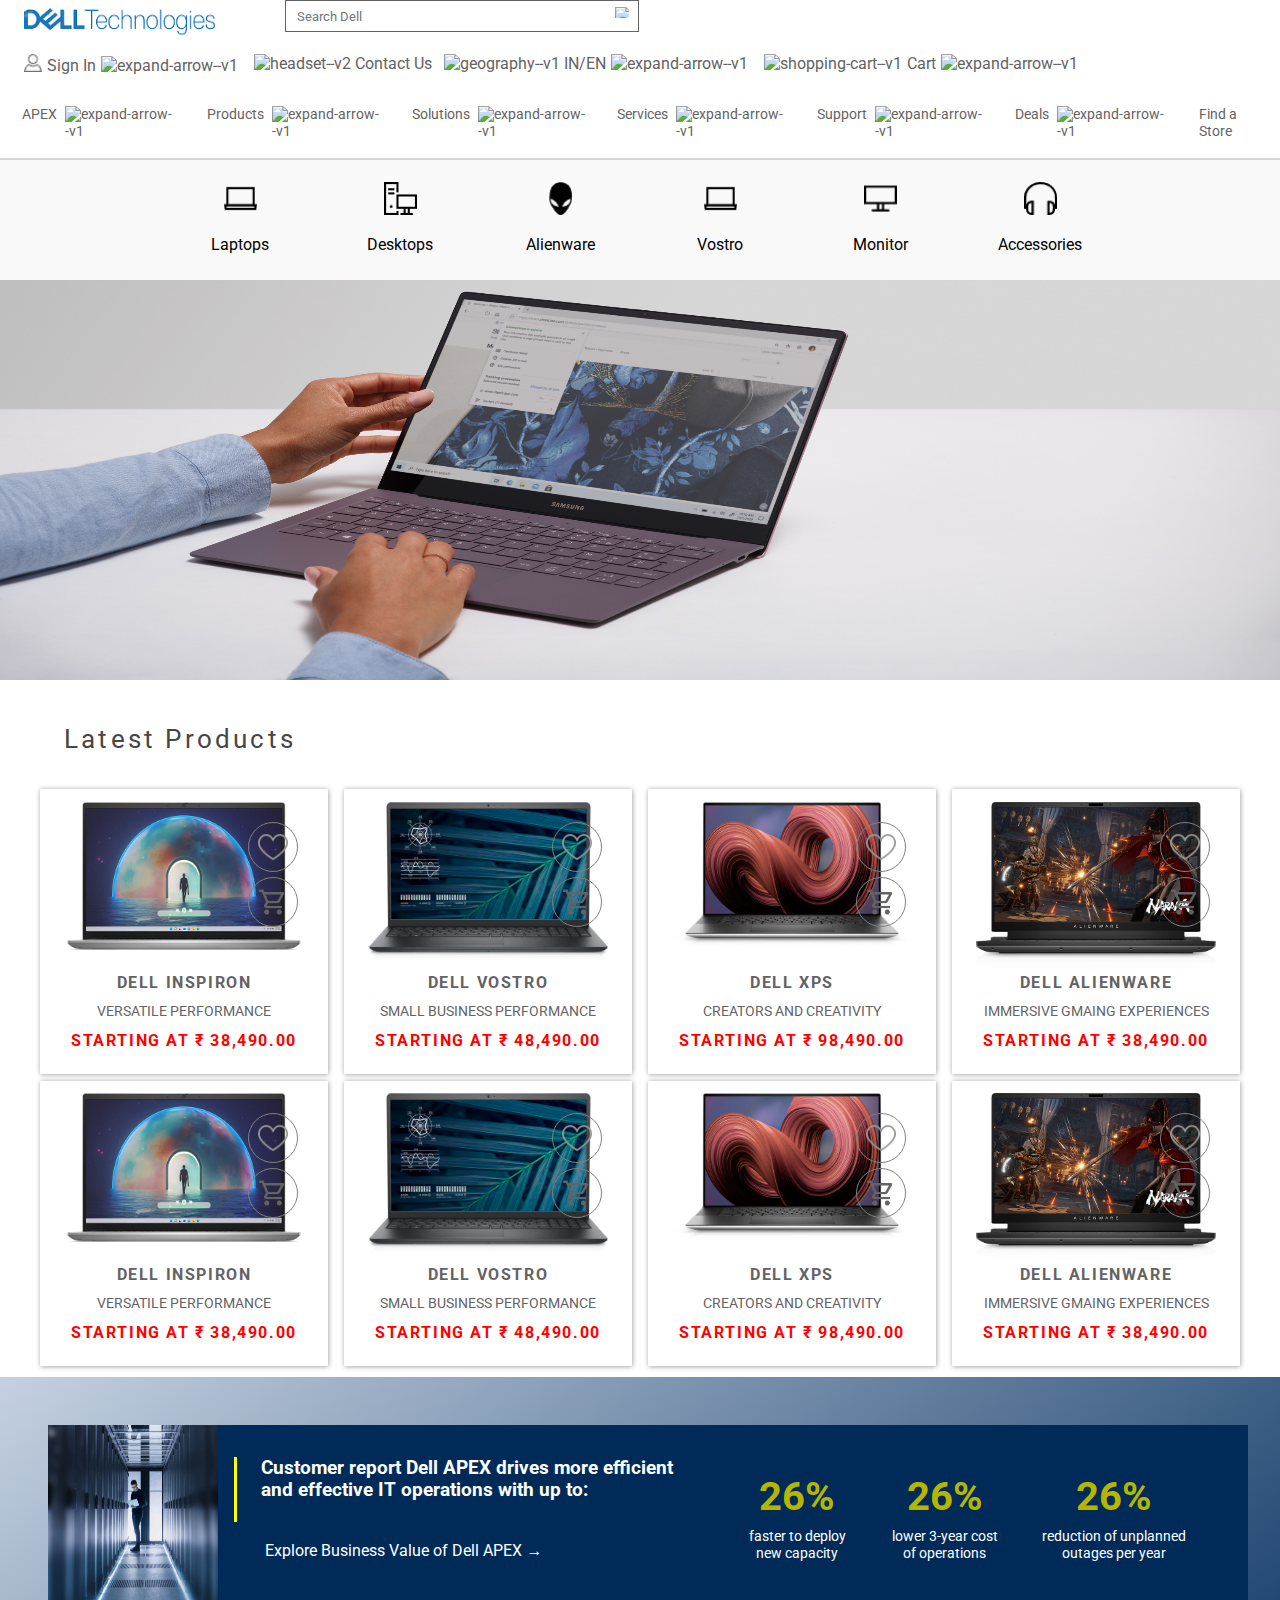
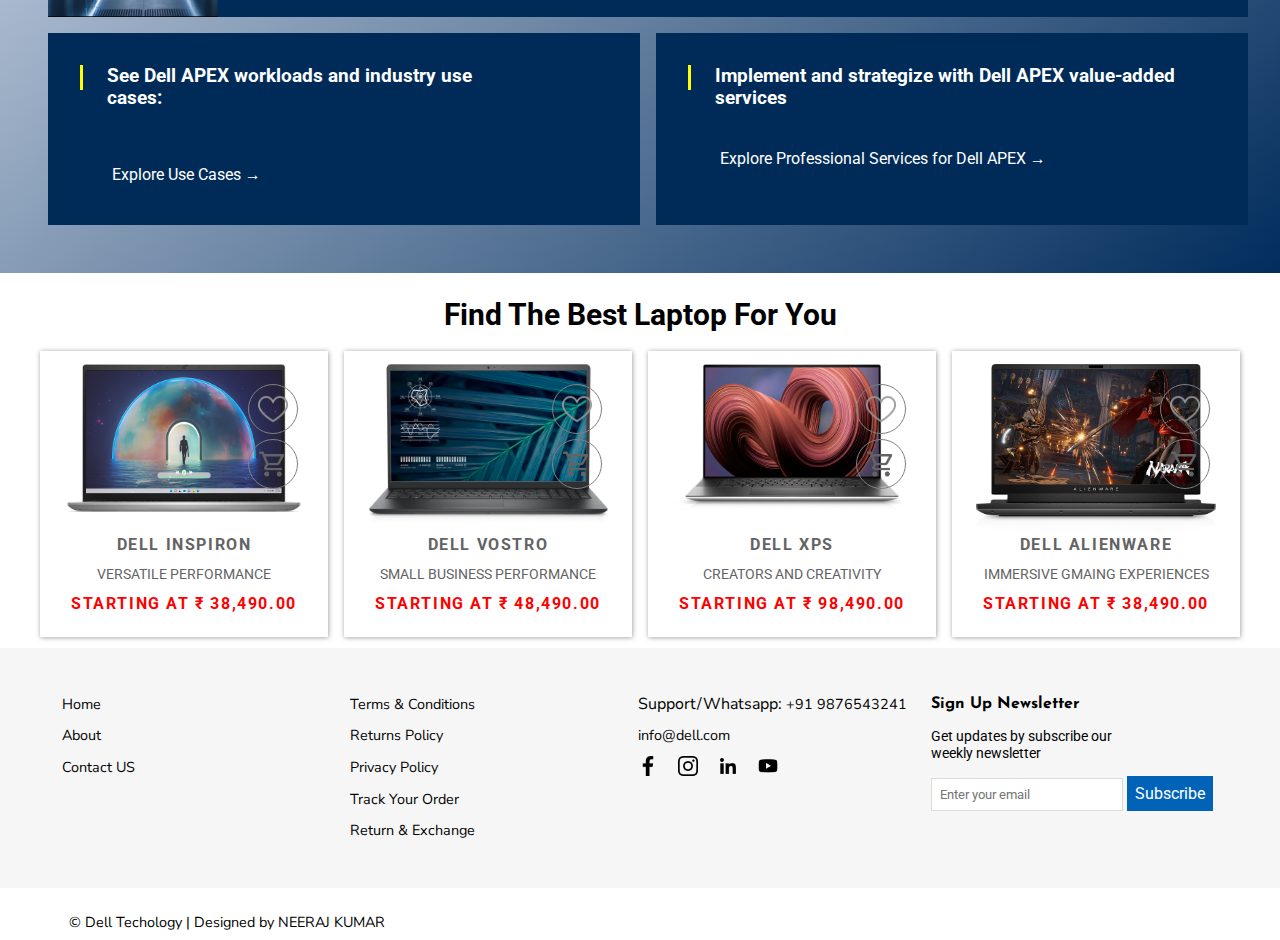
==== commit 94ce4c6d: "update" ====
--- a/index.html
+++ b/index.html
@@ -1,977 +1,977 @@
-<!DOCTYPE html>
-<html lang="en">
-
-<head>
-  <meta charset="UTF-8" />
-  <meta name="viewport" content="width=device-width, initial-scale=1.0" />
-  <title>Dell Clone</title>
-  <link rel="stylesheet" href="styles.css" />
-  <link href="https://cdn.jsdelivr.net/npm/remixicon@3.5.0/fonts/remixicon.css" rel="stylesheet">
-
-</head>
-
-<body>
-  <!-- header -->
-  <header>
-    <div class="top-header">
-      <div class="top-header-left-menu">
-        <img src="images/dell_logo.png" alt="Dell Logo" width="240px" height="38px" />
-        <div class="top-search-bar">
-          <input type="search" name="" id="" placeholder="Search Dell" />
-          <img width="23" height="23" src="https://img.icons8.com/ios/50/636363/search--v1.png" alt="search--v1" />
-        </div>
-      </div>
-      <div class="top-header-right-menu">
-        <div class="right-menu-item">
-          <div class="top-header-item sign-in-item">
-            <a href="" class="link">
-              <div>
-                <img width="18" height="18" src="https://img.icons8.com/puffy/32/636363/experimental-user-puffy.png"
-                  alt="experimental-user-puffy" />
-              </div>
-              Sign In
-              <div>
-                <img width="12" height="12" src="https://img.icons8.com/ios-filled/50/636363/expand-arrow--v1.png"
-                  alt="expand-arrow--v1" class="top-arrow" />
-              </div>
-            </a>
-            <div class="sign-in-dropdown">
-              <h3>Welcome to Dell</h3>
-              <p>My Account</p>
-              <ul>
-                <li>Place orders quickly and easily</li>
-                <li>View orders and track your shipping status</li>
-                <li>Create and access a list of your products</li>
-              </ul>
-              <div class="sign-in-dropdown-buttons">
-                <a href="" class="dropdown-btn signin-btn">Sign in</a>
-                <a href="" class="dropdown-btn">Create an Account</a>
-                <a href="" class="dropdown-btn">Premier Sign in</a>
-                <a href="" class="dropdown-btn">Partner Program Sign in</a>
-              </div>
-            </div>
-          </div>
-          <div class="top-header-item">
-            <a href="" class="link">
-              <div>
-                <img width="18" height="18" src="https://img.icons8.com/glyph-neue/64/636363/headset--v2.png"
-                  alt="headset--v2" />
-              </div>
-              Contact Us
-            </a>
-          </div>
-          <div class="top-header-item">
-            <a href="" class="link">
-              <div>
-                <img width="18" height="18" src="https://img.icons8.com/windows/32/636363/geography--v1.png"
-                  alt="geography--v1" />
-              </div>
-              IN/EN
-              <div>
-                <img width="12" height="12" src="https://img.icons8.com/ios-filled/50/636363/expand-arrow--v1.png"
-                  alt="expand-arrow--v1" class="top-arrow" />
-              </div>
-            </a>
-          </div>
-          <div class="top-header-item">
-            <a href="" class="link">
-              <div>
-                <img width="18" height="18" src="https://img.icons8.com/ios/50/636363/shopping-cart--v1.png"
-                  alt="shopping-cart--v1" />
-              </div>
-              Cart
-              <div>
-                <img width="12" height="12" src="https://img.icons8.com/ios-filled/50/636363/expand-arrow--v1.png"
-                  alt="expand-arrow--v1" class="top-arrow" />
-              </div>
-            </a>
-          </div>
-        </div>
-      </div>
-      <!-- responsive -->
-      <!-- responsive top header code -->
-      <div class="top-res-h-l-menu">
-        <div class="left-res-item">
-          <button class="ham-btn ham-show-btn">
-            <i class="ri-menu-line "id="ham-menu-line"></i>
-          </button>
-          <button class="ham-btn ham-close-btn">
-            <i class="ri-close-fill" ></i>
-          </button>
-          <div class="mini-logo">
-
-            <img src="images/minlogo.png" alt="">
-          </div>
-        </div>
-        <div class="right-res-item">
-          <img width="23" height="23" src="images/svgexport-8.svg" alt="">
-          <img width="23" height="23" src="images/svgexport-13.svg" alt="">
-        </div>
-
-
-
-
-       <!-- hamburger  -->
-       <div class="ham-bg-container">
-       <div class="ham-container">
-        <ul class="ham-list">
-         
-          <li class="apex-list-item apex-drop-second-parent">
-            <a href="" class="nav-link">APEX
-
-              <div class="nav-link-icon">
-                <img width="19" height="19" src="https://img.icons8.com/ios-glyphs/30/000000/forward.png"
-                  alt="forward" />
-              </div>
-            </a>
-
-            <div class="container-apex-dropdown-child apex-dropdown-first-child">
-              <ul class="item-non-bullet">
-                <li>
-                  <a href="" class="nav-link">Apex Private Cloud</a>
-                </li>
-                <li><a href="" class="nav-link">Apex Compute</a></li>
-              </ul>
-            </div>
-          </li>
-          <li class="apex-list-item apex-drop-third-parent">
-            <a href="" class="nav-link">Products
-
-              <div class="nav-link-icon">
-                <img width="19" height="19" src="https://img.icons8.com/ios-glyphs/30/000000/forward.png"
-                  alt="forward" />
-              </div>
-            </a>
-            
-          </li>
-          <li class="apex-list-item apex-drop-forth-parent">
-            <a href="" class="nav-link">Solutions
-              <div class="nav-link-icon">
-                <img width="19" height="19" src="https://img.icons8.com/ios-glyphs/30/000000/forward.png"
-                  alt="forward" />
-              </div>
-            </a>
-
-            <div class="container-apex-dropdown-child apex-dropdown-forth-child">
-              <ul class="item-non-bullet">
-                <li>
-                  <a href="" class="nav-link">Apex Backup Services</a>
-                </li>
-                <li>
-                  <a href="" class="nav-link">Apex Cyber Recovery Services</a>
-                </li>
-                <li>
-                  <a href="" class="nav-link">Apex Data Storage Services Backup Target</a>
-                </li>
-              </ul>
-            </div>
-          </li>
-          <li class="apex-list-item apex-drop-five-parent">
-            <a href="" class="nav-link">Services
-              
-            </a>
- 
-          </li>
-          <li class="apex-list-item">
-            <a href="" class="nav-link">Support</a>
-          </li>
-          <li class="apex-list-item apex-drop-six-parent">
-            <a href="" class="nav-link">Deals
-              <div class="nav-link-icon">
-                <img width="19" height="19" src="https://img.icons8.com/ios-glyphs/30/000000/forward.png"
-                  alt="forward" />
-              </div>
-            </a>
-
-            <div class="container-apex-dropdown-child apex-dropdown-six-child">
-              <ul class="item-non-bullet">
-                <li>
-                  <a href="" class="nav-link">Apex Flex on Demand</a>
-                </li>
-                <li>
-                  <a href="" class="nav-link">Apex Data Centre Utility</a>
-                </li>
-              </ul>
-            </div>
-          </li>
-          <li class="apex-list-item apex-drop-seven-parent">
-            <a href="" class="nav-link">Find a Store
-              
-            </a>
-            <div class="container-apex-dropdown-child apex-dropdown-seven-child">
-              <ul class="item-non-bullet">
-                <li><a href="" class="nav-link">Apex Use Cases</a></li>
-                <li>
-                  <a href="" class="nav-link">Apex Business Value</a>
-                </li>
-                <li>
-                  <a href="" class="nav-link">Apex Sustainability</a>
-                </li>
-                <li>
-                  <a href="" class="nav-link">Apex Professional Services</a>
-                </li>
-                <li><a href="" class="nav-link">Apex Console</a></li>
-                <li>
-                  <a href="" class="nav-link">Apex Colocation Services</a>
-                </li>
-                <li><a href="" class="nav-link">Apex Partners</a></li>
-              </ul>
-            </div>
-          </li>
-        </ul>
-      </div>   
-    </div>
-
-
-
-
-
-      </div>
-
-    </div>
-
-    <div class="bottom-header">
-      <nav class="navigation">
-        <ul class="item-non-bullet bottom-nav">
-          <li class="nav-item apex-parent">
-            <a href="" class="link">APEX
-              <div>
-                <img width="12" height="12" src="https://img.icons8.com/ios-filled/50/636363/expand-arrow--v1.png"
-                  alt="expand-arrow--v1" class="top-arrow" />
-              </div>
-            </a>
-
-            <!-- apex dropdown -->
-            <div class="contaier-apex-dropdown">
-              <ul class="apex-list item-non-bullet">
-                <li class="apex-list-item apex-drop-first-parent">
-                  <a href="" class="nav-link">View All APEX </a>
-                </li>
-                <li class="apex-list-item apex-drop-second-parent">
-                  <a href="" class="nav-link">Compute & HCL
-
-                    <div class="nav-link-icon">
-                      <img width="19" height="19" src="https://img.icons8.com/ios-glyphs/30/000000/forward.png"
-                        alt="forward" />
-                    </div>
-                  </a>
-
-                  <div class="container-apex-dropdown-child apex-dropdown-first-child">
-                    <ul class="item-non-bullet">
-                      <li>
-                        <a href="" class="nav-link">Apex Private Cloud</a>
-                      </li>
-                      <li><a href="" class="nav-link">Apex Compute</a></li>
-                    </ul>
-                  </div>
-                </li>
-                <li class="apex-list-item apex-drop-third-parent">
-                  <a href="" class="nav-link">Storage
-
-                    <div class="nav-link-icon">
-                      <img width="19" height="19" src="https://img.icons8.com/ios-glyphs/30/000000/forward.png"
-                        alt="forward" />
-                    </div>
-                  </a>
-                  <div class="container-apex-dropdown-child apex-dropdown-second-child">
-                    <ul class="item-non-bullet">
-                      <li>
-                        <a href="" class="nav-link">Apex Storage for Private Cloud</a>
-                      </li>
-                      <li>
-                        <a href="" class="nav-link">Apex Storage for Public Cloud</a>
-                      </li>
-                    </ul>
-                  </div>
-                </li>
-                <li class="apex-list-item apex-drop-forth-parent">
-                  <a href="" class="nav-link">Cyber & Data Protection
-                    <div class="nav-link-icon">
-                      <img width="19" height="19" src="https://img.icons8.com/ios-glyphs/30/000000/forward.png"
-                        alt="forward" />
-                    </div>
-                  </a>
-
-                  <div class="container-apex-dropdown-child apex-dropdown-forth-child">
-                    <ul class="item-non-bullet">
-                      <li>
-                        <a href="" class="nav-link">Apex Backup Services</a>
-                      </li>
-                      <li>
-                        <a href="" class="nav-link">Apex Cyber Recovery Services</a>
-                      </li>
-                      <li>
-                        <a href="" class="nav-link">Apex Data Storage Services Backup Target</a>
-                      </li>
-                    </ul>
-                  </div>
-                </li>
-                <li class="apex-list-item apex-drop-five-parent">
-                  <a href="" class="nav-link">Cloud Platforms
-                    <div class="nav-link-icon">
-                      <img width="19" height="19" src="https://img.icons8.com/ios-glyphs/30/000000/forward.png"
-                        alt="forward" />
-                    </div>
-                  </a>
-
-                  <div class="container-apex-dropdown-child apex-dropdown-five-child">
-                    <ul class="item-non-bullet">
-                      <li>
-                        <a href="" class="nav-link">Apex Cloud Platform for Microsoft Azure</a>
-                      </li>
-                      <li>
-                        <a href="" class="nav-link">Apex Cloud Platform for Red Hat OpenShift</a>
-                      </li>
-                      <li>
-                        <a href="" class="nav-link">Apex Cloud Platform for VMWare</a>
-                      </li>
-                      <li>
-                        <a href="" class="nav-link">Apex Hybrid Cloud for VMWare</a>
-                      </li>
-                    </ul>
-                  </div>
-                </li>
-                <li class="apex-list-item">
-                  <a href="" class="nav-link">APEX High Performance Computing</a>
-                </li>
-                <li class="apex-list-item apex-drop-six-parent">
-                  <a href="" class="nav-link">Create a Custom Solution
-                    <div class="nav-link-icon">
-                      <img width="19" height="19" src="https://img.icons8.com/ios-glyphs/30/000000/forward.png"
-                        alt="forward" />
-                    </div>
-                  </a>
-
-                  <div class="container-apex-dropdown-child apex-dropdown-six-child">
-                    <ul class="item-non-bullet">
-                      <li>
-                        <a href="" class="nav-link">Apex Flex on Demand</a>
-                      </li>
-                      <li>
-                        <a href="" class="nav-link">Apex Data Centre Utility</a>
-                      </li>
-                    </ul>
-                  </div>
-                </li>
-                <li class="apex-list-item apex-drop-seven-parent">
-                  <a href="" class="nav-link">Resources
-                    <div class="nav-link-icon">
-                      <img width="19" height="19" src="https://img.icons8.com/ios-glyphs/30/000000/forward.png"
-                        alt="forward" />
-                    </div>
-                  </a>
-                  <div class="container-apex-dropdown-child apex-dropdown-seven-child">
-                    <ul class="item-non-bullet">
-                      <li><a href="" class="nav-link">Apex Use Cases</a></li>
-                      <li>
-                        <a href="" class="nav-link">Apex Business Value</a>
-                      </li>
-                      <li>
-                        <a href="" class="nav-link">Apex Sustainability</a>
-                      </li>
-                      <li>
-                        <a href="" class="nav-link">Apex Professional Services</a>
-                      </li>
-                      <li><a href="" class="nav-link">Apex Console</a></li>
-                      <li>
-                        <a href="" class="nav-link">Apex Colocation Services</a>
-                      </li>
-                      <li><a href="" class="nav-link">Apex Partners</a></li>
-                    </ul>
-                  </div>
-                </li>
-              </ul>
-            </div>
-          </li>
-          <li class="nav-item product-parent">
-            <a href="" class="link">Products
-              <div>
-                <img width="12" height="12" src="https://img.icons8.com/ios-filled/50/636363/expand-arrow--v1.png"
-                  alt="expand-arrow--v1" class="top-arrow" />
-              </div>
-            </a>
-            <div class="contaier-product-dropdown">
-              <ul class="item-non-bullet">
-                <li class="product-drop-first-parent">
-                  <a href="" class="nav-link">Laptops
-                    <div class="nav-link-icon">
-                      <img width="19" height="19" src="https://img.icons8.com/ios-glyphs/30/000000/forward.png"
-                        alt="forward" />
-                    </div>
-                  </a>
-
-                  <div class="container-product-dropdown-child product-dropdown-first-child">
-                    <ul class="item-non-bullet">
-                      <li><a href="" class="nav-link">For Home</a></li>
-                      <li><a href="" class="nav-link">For Business</a></li>
-                    </ul>
-                  </div>
-                </li>
-                <li class="product-drop-second-parent">
-                  <a href="" class="nav-link">Desktops & All-in-Ones
-                    <div class="nav-link-icon">
-                      <img width="19" height="19" src="https://img.icons8.com/ios-glyphs/30/000000/forward.png"
-                        alt="forward" />
-                    </div>
-                  </a>
-                  <div class="container-product-dropdown-child product-dropdown-second-child">
-                    <ul class="item-non-bullet">
-                      <li><a href="" class="nav-link">For Home</a></li>
-                      <li><a href="" class="nav-link">For Business</a></li>
-                    </ul>
-                  </div>
-                </li>
-                <li class="">
-                  <a href="" class="nav-link">Gaming
-                    <div class="nav-link-icon">
-                      <img width="19" height="19" src="https://img.icons8.com/ios-glyphs/30/000000/forward.png"
-                        alt="forward" />
-                    </div>
-                  </a>
-                  <div class="container-product-dropdown-child product-dropdown-first-child">
-                    <ul class="item-non-bullet">
-                      <li><a href="" class="nav-link">For Home</a></li>
-                      <li><a href="" class="nav-link">For Business</a></li>
-                    </ul>
-                  </div>
-                </li>
-                <li class=""><a href="" class="nav-link">Workstations</a></li>
-                <li class=""><a href="" class="nav-link">Thin Clients</a></li>
-                <li class=""><a href="" class="nav-link">Servers</a></li>
-                <li class=""><a href="" class="nav-link">Data Storage</a></li>
-                <li class="">
-                  <a href="" class="nav-link">Data Protection</a>
-                </li>
-                <li class=""><a href="" class="nav-link">Networking</a></li>
-                <li class="">
-                  <a href="" class="nav-link">Hyperconverged Infrastructure</a>
-                </li>
-                <li class="">
-                  <a href="" class="nav-link">Monitors
-                    <div class="nav-link-icon">
-                      <img width="19" height="19" src="https://img.icons8.com/ios-glyphs/30/000000/forward.png"
-                        alt="forward" />
-                    </div>
-                  </a>
-                </li>
-                <li class="">
-                  <a href="" class="nav-link">Electronics & Accessories
-                    <div class="nav-link-icon">
-                      <img width="19" height="19" src="https://img.icons8.com/ios-glyphs/30/000000/forward.png"
-                        alt="forward" />
-                    </div>
-                  </a>
-                </li>
-              </ul>
-            </div>
-          </li>
-          <li class="nav-item">
-            <a href="" class="link">Solutions
-              <div>
-                <img width="12" height="12" src="https://img.icons8.com/ios-filled/50/636363/expand-arrow--v1.png"
-                  alt="expand-arrow--v1" class="top-arrow" />
-              </div>
-            </a>
-          </li>
-          <li class="nav-item">
-            <a href="" class="link">Services
-              <div>
-                <img width="12" height="12" src="https://img.icons8.com/ios-filled/50/636363/expand-arrow--v1.png"
-                  alt="expand-arrow--v1" class="top-arrow" />
-              </div>
-            </a>
-          </li>
-          <li class="nav-item">
-            <a href="" class="link">Support
-              <div>
-                <img width="12" height="12" src="https://img.icons8.com/ios-filled/50/636363/expand-arrow--v1.png"
-                  alt="expand-arrow--v1" class="top-arrow" />
-              </div>
-            </a>
-          </li>
-          <li class="nav-item">
-            <a href="" class="link">Deals
-              <div>
-                <img width="12" height="12" src="https://img.icons8.com/ios-filled/50/636363/expand-arrow--v1.png"
-                  alt="expand-arrow--v1" class="top-arrow" />
-              </div>
-            </a>
-          </li>
-          <li class="nav-item"><a href="" class="link">Find a Store </a></li>
-        </ul>
-      </nav>
-     
-      <!-- responsive serach bar -->
-     <div class="search-bar-res">
-     <input type="search" placeholder="Search Dell"><div class="search-icon"><button><i class="ri-search-line"></i></button></div>
-     </div>
-
-    </div>
-    
-
-
-
-
-  </header>
-  <!-- #########--header part finished ----#### -->
-
-  <div class="category-container">
-    <div class="category-box">
-      <div class="cat-item">
-        <div>
-          <img width="33" height="33" src="images/laptop.png" alt="laptop" />
-        </div>
-        <div class="cat-label">Laptops</div>
-        <div class="cat-links">
-          <a href="">For Home</a>
-          <a href="">For Business</a>
-        </div>
-      </div>
-    </div>
-    <div class="category-box">
-      <div class="cat-item">
-        <div>
-          <img width="33" height="33" src="images/desktop.png" alt="Desktops" />
-        </div>
-        <div class="cat-label">Desktops</div>
-        <div class="cat-links">
-          <a href="">For Home</a>
-          <a href="">For Business</a>
-        </div>
-      </div>
-    </div>
-    <div class="category-box">
-      <div class="cat-item">
-        <div>
-          <img width="33" height="33" src="images/alien.png" alt="Alienware" />
-        </div>
-        <div class="cat-label">Alienware</div>
-        <div class="cat-links">
-          <a href="">For Home</a>
-          <a href="">For Business</a>
-        </div>
-      </div>
-    </div>
-    <div class="category-box">
-      <div class="cat-item">
-        <div>
-          <img width="33" height="33" src="images/vastro.png" alt="Vostro" />
-        </div>
-        <div class="cat-label">Vostro</div>
-        <div class="cat-links">
-          <a href="">For Home</a>
-          <a href="">For Business</a>
-        </div>
-      </div>
-    </div>
-    <div class="category-box">
-      <div class="cat-item">
-        <div>
-          <img width="33" height="33" src="images/monitor.png" alt="Monitor" />
-        </div>
-        <div class="cat-label">Monitor</div>
-        <div class="cat-links">
-          <a href="">For Home</a>
-          <a href="">For Business</a>
-        </div>
-      </div>
-    </div>
-    <div class="category-box">
-      <div class="cat-item">
-        <div>
-          <img width="33" height="33" src="images/headphone.png" alt="headphone" />
-        </div>
-        <div class="cat-label">Accessories</div>
-        <div class="cat-links">
-          <a href="">For Home</a>
-          <a href="">For Business</a>
-        </div>
-      </div>
-    </div>
-  </div>
-
-  <section>
-    <div class="hero-img">
-      <img src="images/banner-img.jpg" alt="" />
-    </div>
-  </section>
-
-  <section>
-    <div class="latest-products-container">
-      <div class="product-title">Latest Products</div>
-      <div class="product-container">
-        <div class="product-box">
-          <div class="product-icon">
-
-
-             
-             <div class="heart">
-              <img src="images/heart.png" alt="" class="icon-size unlike heart-size">
-            </div>
-              
-             
-            <div class="heart">
-               <img src="images/icons8-cart-48.png" alt="Cart" class="icon-size" />              
-            </div>
-              
-            
-       
-
-          </div>
-          <div class="product-img">
-            <img src="images/lp1.avif" alt="INSPIRON" />
-          </div>
-          <div class="product-name">DELL INSPIRON</div>
-          <div class="product-dis">VERSATILE PERFORMANCE</div>
-          <div class="product-price">STARTING AT &#8377; 38,490.00</div>
-        </div>
-
-
-
-
-        <div class="product-box">
-          <div class="product-icon">
-             
-            <div class="heart">
-              <img src="images/heart.png" alt="" class="icon-size unlike heart-size">
-            </div>
-              
-             
-            <div class="heart">
-               <img src="images/icons8-cart-48.png" alt="Cart" class="icon-size" />              
-            </div>
-          </div>
-          <div class="product-img">
-            <img src="images/dv3510nt_cnb_05000ff090_gy.avif" alt="INSPIRON" />
-          </div>
-          <div class="product-name">DELL VOSTRO</div>
-          <div class="product-dis">SMALL BUSINESS PERFORMANCE</div>
-          <div class="product-price">STARTING AT &#8377; 48,490.00</div>
-        </div>
-        <div class="product-box">
-          <div class="product-icon">
-             
-            <div class="heart">
-              <img src="images/heart.png" alt="" class="icon-size unlike heart-size">
-            </div>
-              
-             
-            <div class="heart">
-               <img src="images/icons8-cart-48.png" alt="Cart" class="icon-size" />              
-            </div>
-          </div>
-          <div class="product-img">
-            <img src="images/notebook-xps-17-9730-t-gray-gallery-2.avif" alt="INSPIRON" />
-          </div>
-          <div class="product-name">DELL XPS</div>
-          <div class="product-dis">CREATORS AND CREATIVITY</div>
-          <div class="product-price">STARTING AT &#8377; 98,490.00</div>
-        </div>
-        <div class="product-box">
-          <div class="product-icon">
-            <div class="heart">
-              <img src="images/heart.png" alt="" class="icon-size unlike heart-size">
-            </div>
-              
-             
-            <div class="heart">
-               <img src="images/icons8-cart-48.png" alt="Cart" class="icon-size" />              
-            </div>
-          </div>
-          <div class="product-img">
-            <img src="images/laptop-alienware-m15-r7-gallery-1.avif" alt="INSPIRON" />
-          </div>
-          <div class="product-name">DELL ALIENWARE</div>
-          <div class="product-dis">IMMERSIVE GMAING EXPERIENCES</div>
-          <div class="product-price">STARTING AT &#8377; 38,490.00</div>
-        </div>
-      </div>
-
-      <div class="product-container">
-        <div class="product-box">
-          <div class="product-icon">
-             
-            <div class="heart">
-              <img src="images/heart.png" alt="" class="icon-size unlike heart-size">
-            </div>
-              
-             
-            <div class="heart">
-               <img src="images/icons8-cart-48.png" alt="Cart" class="icon-size" />              
-            </div>
-          </div>
-          <div class="product-img">
-            <img src="images/lp1.avif" alt="INSPIRON" />
-          </div>
-          <div class="product-name">DELL INSPIRON</div>
-          <div class="product-dis">VERSATILE PERFORMANCE</div>
-          <div class="product-price">STARTING AT &#8377; 38,490.00</div>
-        </div>
-        <div class="product-box">
-          <div class="product-icon">
-            
-            <div class="heart">
-              <img src="images/heart.png" alt="" class="icon-size unlike heart-size">
-            </div>
-              
-             
-            <div class="heart">
-               <img src="images/icons8-cart-48.png" alt="Cart" class="icon-size" />              
-            </div>
-          </div>
-          <div class="product-img">
-            <img src="images/dv3510nt_cnb_05000ff090_gy.avif" alt="INSPIRON" />
-          </div>
-          <div class="product-name">DELL VOSTRO</div>
-          <div class="product-dis">SMALL BUSINESS PERFORMANCE</div>
-          <div class="product-price">STARTING AT &#8377; 48,490.00</div>
-        </div>
-        <div class="product-box">
-          <div class="product-icon">
-              
-            <div class="heart">
-              <img src="images/heart.png" alt="" class="icon-size unlike heart-size">
-            </div>
-              
-             
-            <div class="heart">
-               <img src="images/icons8-cart-48.png" alt="Cart" class="icon-size" />              
-            </div>
-          </div>
-          <div class="product-img">
-            <img src="images/notebook-xps-17-9730-t-gray-gallery-2.avif" alt="INSPIRON" />
-          </div>
-          <div class="product-name">DELL XPS</div>
-          <div class="product-dis">CREATORS AND CREATIVITY</div>
-          <div class="product-price">STARTING AT &#8377; 98,490.00</div>
-        </div>
-        <div class="product-box">
-          <div class="product-icon">
-             
-            <div class="heart">
-              <img src="images/heart.png" alt="" class="icon-size unlike heart-size">
-            </div>
-              
-             
-            <div class="heart">
-               <img src="images/icons8-cart-48.png" alt="Cart" class="icon-size" />              
-            </div>
-          </div>
-          <div class="product-img">
-            <img src="images/laptop-alienware-m15-r7-gallery-1.avif" alt="INSPIRON" />
-          </div>
-          <div class="product-name">DELL ALIENWARE</div>
-          <div class="product-dis">IMMERSIVE GMAING EXPERIENCES</div>
-          <div class="product-price">STARTING AT &#8377; 38,490.00</div>
-        </div>
-      </div>
-    </div>
-  </section>
-
-  <section>
-    <div class="customer-reprot-section">
-      <div class="ct-r-box ct-r-box-first">
-        <div class="cust-img-box">
-          <img src="images/customer-report.jpeg" alt="customer-report" width="170px" height="100%" />
-        </div>
-        <div class="v-line"></div>
-        <div class="cust-txt-box">
-          <div class="ct-first-box">
-            <h3>
-
-              Customer report Dell APEX drives more efficient and effective IT
-              operations with up to:
-            </h3>
-
-
-          </div>
-          <div class="ct-second-box">
-            <p>Explore Business Value of Dell APEX <span>&rarr;</span></p>
-          </div>
-        </div>
-        <div class="cust-pr-box">
-          <div class="cust-pr-box-first">
-            <h3 ><span id="cpacity-counter"></span>%</h3>
-            <p>faster to deploy new capacity</p>
-          </div>
-          <div class="cust-pr-box-second">
-            <h3><span id="cost-counter"></span>%</h3>
-            <p>lower 3-year cost of operations</p>
-          </div>
-          <div class="cust-pr-box-third">
-            <h3><span id="unplanned-counter"></span>%</h3>
-            <p>reduction of unplanned outages per year</p>
-          </div>
-        </div>
-      </div>
-      <div class="ct-r-box ct-r-box-second">
-        <div class="v-line"></div>
-        <div class="cust-txt-box">
-          <div class="ct-first-box">
-            <h3>
-
-              See Dell APEX workloads and industry use cases:</p>
-            </h3>
-          </div>
-          <div class="ct-second-box">
-            <p>Explore Use Cases <span>&rarr;</span></p>
-          </div>
-        </div>
-      </div>
-      <div class="ct-r-box ct-r-box-third">
-        <div class="v-line"></div>
-        <div class="cust-txt-box">
-          <div class="ct-first-box">
-            <h3>
-
-              Implement and strategize with Dell APEX value-added services
-            </h3>
-
-          </div>
-          <div class="ct-second-box">
-            <p>
-              Explore Professional Services for Dell APEX <span>&rarr;</span>
-            </p>
-          </div>
-        </div>
-      </div>
-    </div>
-  </section>
-
-  <section>
-    <div class="latest-products-container">
-      <div class="product-bottom-title">
-        <h3>Find The Best Laptop For You</h3>
-      </div>
-      <div class="product-container">
-        <div class="product-box">
-          <div class="product-icon">
-            <div class="heart">
-              <img src="images/heart.png" alt="" class="icon-size unlike heart-size">
-            </div>
-              
-             
-            <div class="heart">
-               <img src="images/icons8-cart-48.png" alt="Cart" class="icon-size" />              
-            </div>
-          </div>
-          <div class="product-img">
-            <img src="images/lp1.avif" alt="INSPIRON" />
-          </div>
-          <div class="product-name">DELL INSPIRON</div>
-          <div class="product-dis">VERSATILE PERFORMANCE</div>
-          <div class="product-price">STARTING AT &#8377; 38,490.00</div>
-        </div>
-        <div class="product-box">
-          <div class="product-icon">
-            <div class="heart">
-              <img src="images/heart.png" alt="" class="icon-size unlike heart-size">
-            </div>
-              
-             
-            <div class="heart">
-               <img src="images/icons8-cart-48.png" alt="Cart" class="icon-size" />              
-            </div>
-          </div>
-          <div class="product-img">
-            <img src="images/dv3510nt_cnb_05000ff090_gy.avif" alt="INSPIRON" />
-          </div>
-          <div class="product-name">DELL VOSTRO</div>
-          <div class="product-dis">SMALL BUSINESS PERFORMANCE</div>
-          <div class="product-price">STARTING AT &#8377; 48,490.00</div>
-        </div>
-        <div class="product-box">
-          <div class="product-icon">
-            <div class="heart">
-              <img src="images/heart.png" alt="" class="icon-size unlike heart-size">
-            </div>
-              
-             
-            <div class="heart">
-               <img src="images/icons8-cart-48.png" alt="Cart" class="icon-size" />              
-            </div>
-          </div>
-          <div class="product-img">
-            <img src="images/notebook-xps-17-9730-t-gray-gallery-2.avif" alt="INSPIRON" />
-          </div>
-          <div class="product-name">DELL XPS</div>
-          <div class="product-dis">CREATORS AND CREATIVITY</div>
-          <div class="product-price">STARTING AT &#8377; 98,490.00</div>
-        </div>
-        <div class="product-box">
-          <div class="product-icon">
-            <div class="heart">
-              <img src="images/heart.png" alt="" class="icon-size unlike heart-size">
-            </div>
-              
-             
-            <div class="heart">
-               <img src="images/icons8-cart-48.png" alt="Cart" class="icon-size" />              
-            </div>
-          </div>
-          <div class="product-img">
-            <img src="images/laptop-alienware-m15-r7-gallery-1.avif" alt="INSPIRON" />
-          </div>
-          <div class="product-name">DELL ALIENWARE</div>
-          <div class="product-dis">IMMERSIVE GMAING EXPERIENCES</div>
-          <div class="product-price">STARTING AT &#8377; 38,490.00</div>
-        </div>
-      </div>
-    </div>
-  </section>
-
-  <footer>
-
-    <div class="footer-container">
-      <div class="ft-box-first ft-box">
-        <ul>
-          <li><a href="" class="link">Home</a></li>
-          <li><a href="" class="link">About</a></li>
-          <li><a href="" class="link">Contact US</a></li>
-        </ul>
-      </div>
-      <div class="ft-box-second ft-box">
-        <ul>
-          <li><a href="" class="link">Terms & Conditions</a></li>
-          <li><a href="" class="link">Returns Policy</a></li>
-          <li><a href="" class="link">Privacy Policy</a></li>
-          <li><a href="" class="link">Track Your Order</a></li>
-          <li><a href="" class="link">Return & Exchange</a></li>
-        </ul>
-      </div>
-      <div class="ft-box-third ft-box">
-        <ul class="item-non-bullet">
-          <li>
-            Support/Whatsapp:
-            <a href="tel:+987654321" class="link">+91 9876543241</a>
-          </li>
-          <li>
-            <a href="mailto:+info@dell.com" class="link">info@dell.com</a>
-          </li>
-          <li>
-            <a href=""><img src="images/fbicon.png" alt="" width="20px" /></a>
-            <a href=""><img src="images/instagram .png" alt="" width="20px" /></a>
-            <a href=""><img src="images/linkedin.png" alt="" width="20px" /></a>
-            <a href=""><img src="images/youtube .png" alt="" width="20px" /></a>
-          </li>
-        </ul>
-      </div>
-      <div class="ft-box-fourth ft-box">
-        <h4>Sign Up Newsletter</h4>
-        <p>Get updates by subscribe our weekly newsletter</p>
-        <div class="ft-subscribe">
-          <input type="email" placeholder="Enter your email" />
-          <a href="" class="link">Subscribe</a>
-        </div>
-      </div>
-    </div>
-
-    <div class="footer-bottom">
-      <p>&copy; Dell Techology | Designed by NEERAJ KUMAR</p>
-    </div>
-  </footer>
-
-  <script src="script.js"></script>
-</body>
-
+<!DOCTYPE html>
+<html lang="en">
+
+<head>
+  <meta charset="UTF-8" />
+  <meta name="viewport" content="width=device-width, initial-scale=1.0" />
+  <title>Dell Clone</title>
+  <link rel="stylesheet" href="styles.css" />
+  <link href="https://cdn.jsdelivr.net/npm/remixicon@3.5.0/fonts/remixicon.css" rel="stylesheet">
+
+</head>
+
+<body>
+  <!-- header -->
+  <header>
+    <div class="top-header">
+      <div class="top-header-left-menu">
+        <img src="images/dell_logo.png" alt="Dell Logo" width="240px" height="38px" />
+        <div class="top-search-bar">
+          <input type="search" name="" id="" placeholder="Search Dell" />
+          <img width="23" height="23" src="https://img.icons8.com/ios/50/636363/search--v1.png" alt="search--v1" />
+        </div>
+      </div>
+      <div class="top-header-right-menu">
+        <div class="right-menu-item">
+          <div class="top-header-item sign-in-item">
+            <a href="" class="link">
+              <div>
+                <img width="18" height="18" src="./images/svgexport-8.png"
+                  alt="experimental-user-puffy" />
+              </div>
+              Sign In
+              <div>
+                <img width="12" height="12" src="https://img.icons8.com/ios-filled/50/636363/expand-arrow--v1.png"
+                  alt="expand-arrow--v1" class="top-arrow" />
+              </div>
+            </a>
+            <div class="sign-in-dropdown">
+              <h3>Welcome to Dell</h3>
+              <p>My Account</p>
+              <ul>
+                <li>Place orders quickly and easily</li>
+                <li>View orders and track your shipping status</li>
+                <li>Create and access a list of your products</li>
+              </ul>
+              <div class="sign-in-dropdown-buttons">
+                <a href="/sign-in.html" class="dropdown-btn signin-btn">Sign in</a>
+                <a href="" class="dropdown-btn">Create an Account</a>
+                <a href="" class="dropdown-btn">Premier Sign in</a>
+                <a href="" class="dropdown-btn">Partner Program Sign in</a>
+              </div>
+            </div>
+          </div>
+          <div class="top-header-item">
+            <a href="" class="link">
+              <div>
+                <img width="18" height="18" src="https://img.icons8.com/glyph-neue/64/636363/headset--v2.png"
+                  alt="headset--v2" />
+              </div>
+              Contact Us
+            </a>
+          </div>
+          <div class="top-header-item">
+            <a href="" class="link">
+              <div>
+                <img width="18" height="18" src="https://img.icons8.com/windows/32/636363/geography--v1.png"
+                  alt="geography--v1" />
+              </div>
+              IN/EN
+              <div>
+                <img width="12" height="12" src="https://img.icons8.com/ios-filled/50/636363/expand-arrow--v1.png"
+                  alt="expand-arrow--v1" class="top-arrow" />
+              </div>
+            </a>
+          </div>
+          <div class="top-header-item">
+            <a href="" class="link">
+              <div>
+                <img width="18" height="18" src="https://img.icons8.com/ios/50/636363/shopping-cart--v1.png"
+                  alt="shopping-cart--v1" />
+              </div>
+              Cart
+              <div>
+                <img width="12" height="12" src="https://img.icons8.com/ios-filled/50/636363/expand-arrow--v1.png"
+                  alt="expand-arrow--v1" class="top-arrow" />
+              </div>
+            </a>
+          </div>
+        </div>
+      </div>
+      <!-- responsive -->
+      <!-- responsive top header code -->
+      <div class="top-res-h-l-menu">
+        <div class="left-res-item">
+          <button class="ham-btn ham-show-btn">
+            <i class="ri-menu-line "id="ham-menu-line"></i>
+          </button>
+          <button class="ham-btn ham-close-btn">
+            <i class="ri-close-fill" ></i>
+          </button>
+          <div class="mini-logo">
+
+            <img src="images/minlogo.png" alt="">
+          </div>
+        </div>
+        <div class="right-res-item">
+          <img width="23" height="23" src="images/svgexport-8.svg" alt="">
+          <img width="23" height="23" src="images/svgexport-13.svg" alt="">
+        </div>
+
+
+
+
+       <!-- hamburger  -->
+       <div class="ham-bg-container">
+       <div class="ham-container">
+        <ul class="ham-list">
+         
+          <li class="apex-list-item apex-drop-second-parent">
+            <a href="" class="nav-link">APEX
+
+              <div class="nav-link-icon">
+                <img width="19" height="19" src="https://img.icons8.com/ios-glyphs/30/000000/forward.png"
+                  alt="forward" />
+              </div>
+            </a>
+
+            <div class="container-apex-dropdown-child apex-dropdown-first-child">
+              <ul class="item-non-bullet">
+                <li>
+                  <a href="" class="nav-link">Apex Private Cloud</a>
+                </li>
+                <li><a href="" class="nav-link">Apex Compute</a></li>
+              </ul>
+            </div>
+          </li>
+          <li class="apex-list-item apex-drop-third-parent">
+            <a href="" class="nav-link">Products
+
+              <div class="nav-link-icon">
+                <img width="19" height="19" src="https://img.icons8.com/ios-glyphs/30/000000/forward.png"
+                  alt="forward" />
+              </div>
+            </a>
+            
+          </li>
+          <li class="apex-list-item apex-drop-forth-parent">
+            <a href="" class="nav-link">Solutions
+              <div class="nav-link-icon">
+                <img width="19" height="19" src="https://img.icons8.com/ios-glyphs/30/000000/forward.png"
+                  alt="forward" />
+              </div>
+            </a>
+
+            <div class="container-apex-dropdown-child apex-dropdown-forth-child">
+              <ul class="item-non-bullet">
+                <li>
+                  <a href="" class="nav-link">Apex Backup Services</a>
+                </li>
+                <li>
+                  <a href="" class="nav-link">Apex Cyber Recovery Services</a>
+                </li>
+                <li>
+                  <a href="" class="nav-link">Apex Data Storage Services Backup Target</a>
+                </li>
+              </ul>
+            </div>
+          </li>
+          <li class="apex-list-item apex-drop-five-parent">
+            <a href="" class="nav-link">Services
+              
+            </a>
+ 
+          </li>
+          <li class="apex-list-item">
+            <a href="" class="nav-link">Support</a>
+          </li>
+          <li class="apex-list-item apex-drop-six-parent">
+            <a href="" class="nav-link">Deals
+              <div class="nav-link-icon">
+                <img width="19" height="19" src="https://img.icons8.com/ios-glyphs/30/000000/forward.png"
+                  alt="forward" />
+              </div>
+            </a>
+
+            <div class="container-apex-dropdown-child apex-dropdown-six-child">
+              <ul class="item-non-bullet">
+                <li>
+                  <a href="" class="nav-link">Apex Flex on Demand</a>
+                </li>
+                <li>
+                  <a href="" class="nav-link">Apex Data Centre Utility</a>
+                </li>
+              </ul>
+            </div>
+          </li>
+          <li class="apex-list-item apex-drop-seven-parent">
+            <a href="" class="nav-link">Find a Store
+              
+            </a>
+            <div class="container-apex-dropdown-child apex-dropdown-seven-child">
+              <ul class="item-non-bullet">
+                <li><a href="" class="nav-link">Apex Use Cases</a></li>
+                <li>
+                  <a href="" class="nav-link">Apex Business Value</a>
+                </li>
+                <li>
+                  <a href="" class="nav-link">Apex Sustainability</a>
+                </li>
+                <li>
+                  <a href="" class="nav-link">Apex Professional Services</a>
+                </li>
+                <li><a href="" class="nav-link">Apex Console</a></li>
+                <li>
+                  <a href="" class="nav-link">Apex Colocation Services</a>
+                </li>
+                <li><a href="" class="nav-link">Apex Partners</a></li>
+              </ul>
+            </div>
+          </li>
+        </ul>
+      </div>   
+    </div>
+
+
+
+
+
+      </div>
+
+    </div>
+
+    <div class="bottom-header">
+      <nav class="navigation">
+        <ul class="item-non-bullet bottom-nav">
+          <li class="nav-item apex-parent">
+            <a href="" class="link">APEX
+              <div>
+                <img width="12" height="12" src="https://img.icons8.com/ios-filled/50/636363/expand-arrow--v1.png"
+                  alt="expand-arrow--v1" class="top-arrow" />
+              </div>
+            </a>
+
+            <!-- apex dropdown -->
+            <div class="contaier-apex-dropdown">
+              <ul class="apex-list item-non-bullet">
+                <li class="apex-list-item apex-drop-first-parent">
+                  <a href="" class="nav-link">View All APEX </a>
+                </li>
+                <li class="apex-list-item apex-drop-second-parent">
+                  <a href="" class="nav-link">Compute & HCL
+
+                    <div class="nav-link-icon">
+                      <img width="19" height="19" src="https://img.icons8.com/ios-glyphs/30/000000/forward.png"
+                        alt="forward" />
+                    </div>
+                  </a>
+
+                  <div class="container-apex-dropdown-child apex-dropdown-first-child">
+                    <ul class="item-non-bullet">
+                      <li>
+                        <a href="" class="nav-link">Apex Private Cloud</a>
+                      </li>
+                      <li><a href="" class="nav-link">Apex Compute</a></li>
+                    </ul>
+                  </div>
+                </li>
+                <li class="apex-list-item apex-drop-third-parent">
+                  <a href="" class="nav-link">Storage
+
+                    <div class="nav-link-icon">
+                      <img width="19" height="19" src="https://img.icons8.com/ios-glyphs/30/000000/forward.png"
+                        alt="forward" />
+                    </div>
+                  </a>
+                  <div class="container-apex-dropdown-child apex-dropdown-second-child">
+                    <ul class="item-non-bullet">
+                      <li>
+                        <a href="" class="nav-link">Apex Storage for Private Cloud</a>
+                      </li>
+                      <li>
+                        <a href="" class="nav-link">Apex Storage for Public Cloud</a>
+                      </li>
+                    </ul>
+                  </div>
+                </li>
+                <li class="apex-list-item apex-drop-forth-parent">
+                  <a href="" class="nav-link">Cyber & Data Protection
+                    <div class="nav-link-icon">
+                      <img width="19" height="19" src="https://img.icons8.com/ios-glyphs/30/000000/forward.png"
+                        alt="forward" />
+                    </div>
+                  </a>
+
+                  <div class="container-apex-dropdown-child apex-dropdown-forth-child">
+                    <ul class="item-non-bullet">
+                      <li>
+                        <a href="" class="nav-link">Apex Backup Services</a>
+                      </li>
+                      <li>
+                        <a href="" class="nav-link">Apex Cyber Recovery Services</a>
+                      </li>
+                      <li>
+                        <a href="" class="nav-link">Apex Data Storage Services Backup Target</a>
+                      </li>
+                    </ul>
+                  </div>
+                </li>
+                <li class="apex-list-item apex-drop-five-parent">
+                  <a href="" class="nav-link">Cloud Platforms
+                    <div class="nav-link-icon">
+                      <img width="19" height="19" src="https://img.icons8.com/ios-glyphs/30/000000/forward.png"
+                        alt="forward" />
+                    </div>
+                  </a>
+
+                  <div class="container-apex-dropdown-child apex-dropdown-five-child">
+                    <ul class="item-non-bullet">
+                      <li>
+                        <a href="" class="nav-link">Apex Cloud Platform for Microsoft Azure</a>
+                      </li>
+                      <li>
+                        <a href="" class="nav-link">Apex Cloud Platform for Red Hat OpenShift</a>
+                      </li>
+                      <li>
+                        <a href="" class="nav-link">Apex Cloud Platform for VMWare</a>
+                      </li>
+                      <li>
+                        <a href="" class="nav-link">Apex Hybrid Cloud for VMWare</a>
+                      </li>
+                    </ul>
+                  </div>
+                </li>
+                <li class="apex-list-item">
+                  <a href="" class="nav-link">APEX High Performance Computing</a>
+                </li>
+                <li class="apex-list-item apex-drop-six-parent">
+                  <a href="" class="nav-link">Create a Custom Solution
+                    <div class="nav-link-icon">
+                      <img width="19" height="19" src="https://img.icons8.com/ios-glyphs/30/000000/forward.png"
+                        alt="forward" />
+                    </div>
+                  </a>
+
+                  <div class="container-apex-dropdown-child apex-dropdown-six-child">
+                    <ul class="item-non-bullet">
+                      <li>
+                        <a href="" class="nav-link">Apex Flex on Demand</a>
+                      </li>
+                      <li>
+                        <a href="" class="nav-link">Apex Data Centre Utility</a>
+                      </li>
+                    </ul>
+                  </div>
+                </li>
+                <li class="apex-list-item apex-drop-seven-parent">
+                  <a href="" class="nav-link">Resources
+                    <div class="nav-link-icon">
+                      <img width="19" height="19" src="https://img.icons8.com/ios-glyphs/30/000000/forward.png"
+                        alt="forward" />
+                    </div>
+                  </a>
+                  <div class="container-apex-dropdown-child apex-dropdown-seven-child">
+                    <ul class="item-non-bullet">
+                      <li><a href="" class="nav-link">Apex Use Cases</a></li>
+                      <li>
+                        <a href="" class="nav-link">Apex Business Value</a>
+                      </li>
+                      <li>
+                        <a href="" class="nav-link">Apex Sustainability</a>
+                      </li>
+                      <li>
+                        <a href="" class="nav-link">Apex Professional Services</a>
+                      </li>
+                      <li><a href="" class="nav-link">Apex Console</a></li>
+                      <li>
+                        <a href="" class="nav-link">Apex Colocation Services</a>
+                      </li>
+                      <li><a href="" class="nav-link">Apex Partners</a></li>
+                    </ul>
+                  </div>
+                </li>
+              </ul>
+            </div>
+          </li>
+          <li class="nav-item product-parent">
+            <a href="" class="link">Products
+              <div>
+                <img width="12" height="12" src="https://img.icons8.com/ios-filled/50/636363/expand-arrow--v1.png"
+                  alt="expand-arrow--v1" class="top-arrow" />
+              </div>
+            </a>
+            <div class="contaier-product-dropdown">
+              <ul class="item-non-bullet">
+                <li class="product-drop-first-parent">
+                  <a href="" class="nav-link">Laptops
+                    <div class="nav-link-icon">
+                      <img width="19" height="19" src="https://img.icons8.com/ios-glyphs/30/000000/forward.png"
+                        alt="forward" />
+                    </div>
+                  </a>
+
+                  <div class="container-product-dropdown-child product-dropdown-first-child">
+                    <ul class="item-non-bullet">
+                      <li><a href="" class="nav-link">For Home</a></li>
+                      <li><a href="" class="nav-link">For Business</a></li>
+                    </ul>
+                  </div>
+                </li>
+                <li class="product-drop-second-parent">
+                  <a href="" class="nav-link">Desktops & All-in-Ones
+                    <div class="nav-link-icon">
+                      <img width="19" height="19" src="https://img.icons8.com/ios-glyphs/30/000000/forward.png"
+                        alt="forward" />
+                    </div>
+                  </a>
+                  <div class="container-product-dropdown-child product-dropdown-second-child">
+                    <ul class="item-non-bullet">
+                      <li><a href="" class="nav-link">For Home</a></li>
+                      <li><a href="" class="nav-link">For Business</a></li>
+                    </ul>
+                  </div>
+                </li>
+                <li class="">
+                  <a href="" class="nav-link">Gaming
+                    <div class="nav-link-icon">
+                      <img width="19" height="19" src="https://img.icons8.com/ios-glyphs/30/000000/forward.png"
+                        alt="forward" />
+                    </div>
+                  </a>
+                  <div class="container-product-dropdown-child product-dropdown-first-child">
+                    <ul class="item-non-bullet">
+                      <li><a href="" class="nav-link">For Home</a></li>
+                      <li><a href="" class="nav-link">For Business</a></li>
+                    </ul>
+                  </div>
+                </li>
+                <li class=""><a href="" class="nav-link">Workstations</a></li>
+                <li class=""><a href="" class="nav-link">Thin Clients</a></li>
+                <li class=""><a href="" class="nav-link">Servers</a></li>
+                <li class=""><a href="" class="nav-link">Data Storage</a></li>
+                <li class="">
+                  <a href="" class="nav-link">Data Protection</a>
+                </li>
+                <li class=""><a href="" class="nav-link">Networking</a></li>
+                <li class="">
+                  <a href="" class="nav-link">Hyperconverged Infrastructure</a>
+                </li>
+                <li class="">
+                  <a href="" class="nav-link">Monitors
+                    <div class="nav-link-icon">
+                      <img width="19" height="19" src="https://img.icons8.com/ios-glyphs/30/000000/forward.png"
+                        alt="forward" />
+                    </div>
+                  </a>
+                </li>
+                <li class="">
+                  <a href="" class="nav-link">Electronics & Accessories
+                    <div class="nav-link-icon">
+                      <img width="19" height="19" src="https://img.icons8.com/ios-glyphs/30/000000/forward.png"
+                        alt="forward" />
+                    </div>
+                  </a>
+                </li>
+              </ul>
+            </div>
+          </li>
+          <li class="nav-item">
+            <a href="" class="link">Solutions
+              <div>
+                <img width="12" height="12" src="https://img.icons8.com/ios-filled/50/636363/expand-arrow--v1.png"
+                  alt="expand-arrow--v1" class="top-arrow" />
+              </div>
+            </a>
+          </li>
+          <li class="nav-item">
+            <a href="" class="link">Services
+              <div>
+                <img width="12" height="12" src="https://img.icons8.com/ios-filled/50/636363/expand-arrow--v1.png"
+                  alt="expand-arrow--v1" class="top-arrow" />
+              </div>
+            </a>
+          </li>
+          <li class="nav-item">
+            <a href="" class="link">Support
+              <div>
+                <img width="12" height="12" src="https://img.icons8.com/ios-filled/50/636363/expand-arrow--v1.png"
+                  alt="expand-arrow--v1" class="top-arrow" />
+              </div>
+            </a>
+          </li>
+          <li class="nav-item">
+            <a href="" class="link">Deals
+              <div>
+                <img width="12" height="12" src="https://img.icons8.com/ios-filled/50/636363/expand-arrow--v1.png"
+                  alt="expand-arrow--v1" class="top-arrow" />
+              </div>
+            </a>
+          </li>
+          <li class="nav-item"><a href="" class="link">Find a Store </a></li>
+        </ul>
+      </nav>
+     
+      <!-- responsive serach bar -->
+     <div class="search-bar-res">
+     <input type="search" placeholder="Search Dell"><div class="search-icon"><button><i class="ri-search-line"></i></button></div>
+     </div>
+
+    </div>
+    
+
+
+
+
+  </header>
+  <!-- #########--header part finished ----#### -->
+
+  <div class="category-container">
+    <div class="category-box">
+      <div class="cat-item">
+        <div>
+          <img width="33" height="33" src="images/laptop.png" alt="laptop" />
+        </div>
+        <div class="cat-label">Laptops</div>
+        <div class="cat-links">
+          <a href="">For Home</a>
+          <a href="">For Business</a>
+        </div>
+      </div>
+    </div>
+    <div class="category-box">
+      <div class="cat-item">
+        <div>
+          <img width="33" height="33" src="images/desktop.png" alt="Desktops" />
+        </div>
+        <div class="cat-label">Desktops</div>
+        <div class="cat-links">
+          <a href="">For Home</a>
+          <a href="">For Business</a>
+        </div>
+      </div>
+    </div>
+    <div class="category-box">
+      <div class="cat-item">
+        <div>
+          <img width="33" height="33" src="images/alien.png" alt="Alienware" />
+        </div>
+        <div class="cat-label">Alienware</div>
+        <div class="cat-links">
+          <a href="">For Home</a>
+          <a href="">For Business</a>
+        </div>
+      </div>
+    </div>
+    <div class="category-box">
+      <div class="cat-item">
+        <div>
+          <img width="33" height="33" src="images/vastro.png" alt="Vostro" />
+        </div>
+        <div class="cat-label">Vostro</div>
+        <div class="cat-links">
+          <a href="">For Home</a>
+          <a href="">For Business</a>
+        </div>
+      </div>
+    </div>
+    <div class="category-box">
+      <div class="cat-item">
+        <div>
+          <img width="33" height="33" src="images/monitor.png" alt="Monitor" />
+        </div>
+        <div class="cat-label">Monitor</div>
+        <div class="cat-links">
+          <a href="">For Home</a>
+          <a href="">For Business</a>
+        </div>
+      </div>
+    </div>
+    <div class="category-box">
+      <div class="cat-item">
+        <div>
+          <img width="33" height="33" src="images/headphone.png" alt="headphone" />
+        </div>
+        <div class="cat-label">Accessories</div>
+        <div class="cat-links">
+          <a href="">For Home</a>
+          <a href="">For Business</a>
+        </div>
+      </div>
+    </div>
+  </div>
+
+  <section>
+    <div class="hero-img">
+      <img src="images/banner-img.jpg" alt="" />
+    </div>
+  </section>
+
+  <section>
+    <div class="latest-products-container">
+      <div class="product-title">Latest Products</div>
+      <div class="product-container">
+        <div class="product-box">
+          <div class="product-icon">
+
+
+             
+             <div class="heart">
+              <img src="images/heart.png" alt="" class="icon-size unlike heart-size">
+            </div>
+              
+             
+            <div class="heart">
+               <img src="images/icons8-cart-48.png" alt="Cart" class="icon-size" />              
+            </div>
+              
+            
+       
+
+          </div>
+          <div class="product-img">
+            <img src="images/lp1.avif" alt="INSPIRON" />
+          </div>
+          <div class="product-name">DELL INSPIRON</div>
+          <div class="product-dis">VERSATILE PERFORMANCE</div>
+          <div class="product-price">STARTING AT &#8377; 38,490.00</div>
+        </div>
+
+
+
+
+        <div class="product-box">
+          <div class="product-icon">
+             
+            <div class="heart">
+              <img src="images/heart.png" alt="" class="icon-size unlike heart-size">
+            </div>
+              
+             
+            <div class="heart">
+               <img src="images/icons8-cart-48.png" alt="Cart" class="icon-size" />              
+            </div>
+          </div>
+          <div class="product-img">
+            <img src="images/dv3510nt_cnb_05000ff090_gy.avif" alt="INSPIRON" />
+          </div>
+          <div class="product-name">DELL VOSTRO</div>
+          <div class="product-dis">SMALL BUSINESS PERFORMANCE</div>
+          <div class="product-price">STARTING AT &#8377; 48,490.00</div>
+        </div>
+        <div class="product-box">
+          <div class="product-icon">
+             
+            <div class="heart">
+              <img src="images/heart.png" alt="" class="icon-size unlike heart-size">
+            </div>
+              
+             
+            <div class="heart">
+               <img src="images/icons8-cart-48.png" alt="Cart" class="icon-size" />              
+            </div>
+          </div>
+          <div class="product-img">
+            <img src="images/notebook-xps-17-9730-t-gray-gallery-2.avif" alt="INSPIRON" />
+          </div>
+          <div class="product-name">DELL XPS</div>
+          <div class="product-dis">CREATORS AND CREATIVITY</div>
+          <div class="product-price">STARTING AT &#8377; 98,490.00</div>
+        </div>
+        <div class="product-box">
+          <div class="product-icon">
+            <div class="heart">
+              <img src="images/heart.png" alt="" class="icon-size unlike heart-size">
+            </div>
+              
+             
+            <div class="heart">
+               <img src="images/icons8-cart-48.png" alt="Cart" class="icon-size" />              
+            </div>
+          </div>
+          <div class="product-img">
+            <img src="images/laptop-alienware-m15-r7-gallery-1.avif" alt="INSPIRON" />
+          </div>
+          <div class="product-name">DELL ALIENWARE</div>
+          <div class="product-dis">IMMERSIVE GMAING EXPERIENCES</div>
+          <div class="product-price">STARTING AT &#8377; 38,490.00</div>
+        </div>
+      </div>
+
+      <div class="product-container">
+        <div class="product-box">
+          <div class="product-icon">
+             
+            <div class="heart">
+              <img src="images/heart.png" alt="" class="icon-size unlike heart-size">
+            </div>
+              
+             
+            <div class="heart">
+               <img src="images/icons8-cart-48.png" alt="Cart" class="icon-size" />              
+            </div>
+          </div>
+          <div class="product-img">
+            <img src="images/lp1.avif" alt="INSPIRON" />
+          </div>
+          <div class="product-name">DELL INSPIRON</div>
+          <div class="product-dis">VERSATILE PERFORMANCE</div>
+          <div class="product-price">STARTING AT &#8377; 38,490.00</div>
+        </div>
+        <div class="product-box">
+          <div class="product-icon">
+            
+            <div class="heart">
+              <img src="images/heart.png" alt="" class="icon-size unlike heart-size">
+            </div>
+              
+             
+            <div class="heart">
+               <img src="images/icons8-cart-48.png" alt="Cart" class="icon-size" />              
+            </div>
+          </div>
+          <div class="product-img">
+            <img src="images/dv3510nt_cnb_05000ff090_gy.avif" alt="INSPIRON" />
+          </div>
+          <div class="product-name">DELL VOSTRO</div>
+          <div class="product-dis">SMALL BUSINESS PERFORMANCE</div>
+          <div class="product-price">STARTING AT &#8377; 48,490.00</div>
+        </div>
+        <div class="product-box">
+          <div class="product-icon">
+              
+            <div class="heart">
+              <img src="images/heart.png" alt="" class="icon-size unlike heart-size">
+            </div>
+              
+             
+            <div class="heart">
+               <img src="images/icons8-cart-48.png" alt="Cart" class="icon-size" />              
+            </div>
+          </div>
+          <div class="product-img">
+            <img src="images/notebook-xps-17-9730-t-gray-gallery-2.avif" alt="INSPIRON" />
+          </div>
+          <div class="product-name">DELL XPS</div>
+          <div class="product-dis">CREATORS AND CREATIVITY</div>
+          <div class="product-price">STARTING AT &#8377; 98,490.00</div>
+        </div>
+        <div class="product-box">
+          <div class="product-icon">
+             
+            <div class="heart">
+              <img src="images/heart.png" alt="" class="icon-size unlike heart-size">
+            </div>
+              
+             
+            <div class="heart">
+               <img src="images/icons8-cart-48.png" alt="Cart" class="icon-size" />              
+            </div>
+          </div>
+          <div class="product-img">
+            <img src="images/laptop-alienware-m15-r7-gallery-1.avif" alt="INSPIRON" />
+          </div>
+          <div class="product-name">DELL ALIENWARE</div>
+          <div class="product-dis">IMMERSIVE GMAING EXPERIENCES</div>
+          <div class="product-price">STARTING AT &#8377; 38,490.00</div>
+        </div>
+      </div>
+    </div>
+  </section>
+
+  <section>
+    <div class="customer-reprot-section">
+      <div class="ct-r-box ct-r-box-first">
+        <div class="cust-img-box">
+          <img src="images/customer-report.jpeg" alt="customer-report" width="170px" height="100%" />
+        </div>
+        <div class="v-line"></div>
+        <div class="cust-txt-box">
+          <div class="ct-first-box">
+            <h3>
+
+              Customer report Dell APEX drives more efficient and effective IT
+              operations with up to:
+            </h3>
+
+
+          </div>
+          <div class="ct-second-box">
+            <p>Explore Business Value of Dell APEX <span>&rarr;</span></p>
+          </div>
+        </div>
+        <div class="cust-pr-box">
+          <div class="cust-pr-box-first">
+            <h3 ><span id="cpacity-counter"></span>%</h3>
+            <p>faster to deploy new capacity</p>
+          </div>
+          <div class="cust-pr-box-second">
+            <h3><span id="cost-counter"></span>%</h3>
+            <p>lower 3-year cost of operations</p>
+          </div>
+          <div class="cust-pr-box-third">
+            <h3><span id="unplanned-counter"></span>%</h3>
+            <p>reduction of unplanned outages per year</p>
+          </div>
+        </div>
+      </div>
+      <div class="ct-r-box ct-r-box-second">
+        <div class="v-line"></div>
+        <div class="cust-txt-box">
+          <div class="ct-first-box">
+            <h3>
+
+              See Dell APEX workloads and industry use cases:</p>
+            </h3>
+          </div>
+          <div class="ct-second-box">
+            <p>Explore Use Cases <span>&rarr;</span></p>
+          </div>
+        </div>
+      </div>
+      <div class="ct-r-box ct-r-box-third">
+        <div class="v-line"></div>
+        <div class="cust-txt-box">
+          <div class="ct-first-box">
+            <h3>
+
+              Implement and strategize with Dell APEX value-added services
+            </h3>
+
+          </div>
+          <div class="ct-second-box">
+            <p>
+              Explore Professional Services for Dell APEX <span>&rarr;</span>
+            </p>
+          </div>
+        </div>
+      </div>
+    </div>
+  </section>
+
+  <section>
+    <div class="latest-products-container">
+      <div class="product-bottom-title">
+        <h3>Find The Best Laptop For You</h3>
+      </div>
+      <div class="product-container">
+        <div class="product-box">
+          <div class="product-icon">
+            <div class="heart">
+              <img src="images/heart.png" alt="" class="icon-size unlike heart-size">
+            </div>
+              
+             
+            <div class="heart">
+               <img src="images/icons8-cart-48.png" alt="Cart" class="icon-size" />              
+            </div>
+          </div>
+          <div class="product-img">
+            <img src="images/lp1.avif" alt="INSPIRON" />
+          </div>
+          <div class="product-name">DELL INSPIRON</div>
+          <div class="product-dis">VERSATILE PERFORMANCE</div>
+          <div class="product-price">STARTING AT &#8377; 38,490.00</div>
+        </div>
+        <div class="product-box">
+          <div class="product-icon">
+            <div class="heart">
+              <img src="images/heart.png" alt="" class="icon-size unlike heart-size">
+            </div>
+              
+             
+            <div class="heart">
+               <img src="images/icons8-cart-48.png" alt="Cart" class="icon-size" />              
+            </div>
+          </div>
+          <div class="product-img">
+            <img src="images/dv3510nt_cnb_05000ff090_gy.avif" alt="INSPIRON" />
+          </div>
+          <div class="product-name">DELL VOSTRO</div>
+          <div class="product-dis">SMALL BUSINESS PERFORMANCE</div>
+          <div class="product-price">STARTING AT &#8377; 48,490.00</div>
+        </div>
+        <div class="product-box">
+          <div class="product-icon">
+            <div class="heart">
+              <img src="images/heart.png" alt="" class="icon-size unlike heart-size">
+            </div>
+              
+             
+            <div class="heart">
+               <img src="images/icons8-cart-48.png" alt="Cart" class="icon-size" />              
+            </div>
+          </div>
+          <div class="product-img">
+            <img src="images/notebook-xps-17-9730-t-gray-gallery-2.avif" alt="INSPIRON" />
+          </div>
+          <div class="product-name">DELL XPS</div>
+          <div class="product-dis">CREATORS AND CREATIVITY</div>
+          <div class="product-price">STARTING AT &#8377; 98,490.00</div>
+        </div>
+        <div class="product-box">
+          <div class="product-icon">
+            <div class="heart">
+              <img src="images/heart.png" alt="" class="icon-size unlike heart-size">
+            </div>
+              
+             
+            <div class="heart">
+               <img src="images/icons8-cart-48.png" alt="Cart" class="icon-size" />              
+            </div>
+          </div>
+          <div class="product-img">
+            <img src="images/laptop-alienware-m15-r7-gallery-1.avif" alt="INSPIRON" />
+          </div>
+          <div class="product-name">DELL ALIENWARE</div>
+          <div class="product-dis">IMMERSIVE GMAING EXPERIENCES</div>
+          <div class="product-price">STARTING AT &#8377; 38,490.00</div>
+        </div>
+      </div>
+    </div>
+  </section>
+
+  <footer>
+
+    <div class="footer-container">
+      <div class="ft-box-first ft-box">
+        <ul>
+          <li><a href="" class="link">Home</a></li>
+          <li><a href="" class="link">About</a></li>
+          <li><a href="" class="link">Contact US</a></li>
+        </ul>
+      </div>
+      <div class="ft-box-second ft-box">
+        <ul>
+          <li><a href="" class="link">Terms & Conditions</a></li>
+          <li><a href="" class="link">Returns Policy</a></li>
+          <li><a href="" class="link">Privacy Policy</a></li>
+          <li><a href="" class="link">Track Your Order</a></li>
+          <li><a href="" class="link">Return & Exchange</a></li>
+        </ul>
+      </div>
+      <div class="ft-box-third ft-box">
+        <ul class="item-non-bullet">
+          <li>
+            Support/Whatsapp:
+            <a href="tel:+987654321" class="link">+91 9876543241</a>
+          </li>
+          <li>
+            <a href="mailto:+info@dell.com" class="link">info@dell.com</a>
+          </li>
+          <li>
+            <a href=""><img src="images/fbicon.png" alt="" width="20px" /></a>
+            <a href=""><img src="images/instagram .png" alt="" width="20px" /></a>
+            <a href=""><img src="images/linkedin.png" alt="" width="20px" /></a>
+            <a href=""><img src="images/youtube .png" alt="" width="20px" /></a>
+          </li>
+        </ul>
+      </div>
+      <div class="ft-box-fourth ft-box">
+        <h4>Sign Up Newsletter</h4>
+        <p>Get updates by subscribe our weekly newsletter</p>
+        <div class="ft-subscribe">
+          <input type="email" placeholder="Enter your email" />
+          <a href="" class="link">Subscribe</a>
+        </div>
+      </div>
+    </div>
+
+    <div class="footer-bottom">
+      <p>&copy; Dell Techology | Designed by NEERAJ KUMAR</p>
+    </div>
+  </footer>
+
+  <script src="script.js"></script>
+</body>
+
 </html>--- a/styles.css
+++ b/styles.css
@@ -1,1119 +1,1289 @@
-@import url("https://fonts.googleapis.com/css2?family=Libre+Baskerville:ital@1&family=Montserrat:wght@400;700&family=Open+Sans:ital@1&family=Poppins:wght@200;500&family=Roboto&display=swap");
-@import url("https://fonts.googleapis.com/css2?family=Josefin+Sans:wght@300&family=Libre+Baskerville:ital@1&family=Montserrat:wght@400;700&family=Open+Sans:ital@1&family=Poppins:wght@200;500&family=Roboto&display=swap");
-@import url("https://fonts.googleapis.com/css2?family=Josefin+Sans:wght@300&family=Libre+Baskerville:ital@1&family=Montserrat:wght@400;700&family=Nunito+Sans:opsz,wght@6..12,300&family=Open+Sans:ital@1&family=Poppins:wght@200;500&family=Roboto&display=swap");
-* {
-  margin: 0;
-  padding: 0;
-  box-sizing: border-box;
-  font-family: "Roboto", Arial, Helvetica, sans-serif;
-
-}
-html,body{
-  width: 100%;
-  height: 100%;
-}
-
-body{
-  position: relative;
-}
-:root {
-  --light-gray: #636363;
-  --secondry-color: #0672cb;
-}
-
-.item-non-bullet {
-  list-style: none;
-}
-
-.link {
-  text-decoration: none;
-}
-
-/* header */
-
-.top-header {
-  display: flex;
-  flex-wrap: wrap;
-  align-items: center;
-}
-
-.top-header-left-menu {
-  display: flex;
-  flex-wrap: wrap;
-  align-self: center;
-}
-
-.top-search-bar {
-  display: flex;
-
-  border: 1px solid var(--light-gray);
-  padding: 0 0.3rem;
-  margin: 0 2.8rem;
-  height: 2rem;
-}
-
-.top-search-bar input[type] {
-  width: 30rem;
-  padding: 0.4rem;
-  border: none;
-  outline: none;
-}
-
-@media (max-width: 1335px) {
-  .top-search-bar input[type] {
-    width: 20rem;
-  }
-}
-
-.top-search-bar img {
-  padding: 0.4rem 0.3rem;
-}
-
-.top-header-right-menu {
-  margin-left: 5rem;
-}
-
-@media (max-width: 1335px) {
-  .top-header-right-menu {
-    margin-left: 1rem;
-  }
-}
-
-.right-menu-item {
-  display: flex;
-  flex-wrap: wrap;
-}
-
-.top-header-item .link {
-  padding: 1rem 0.2rem;
-  display: flex;
-  align-items: center;
-  color: var(--light-gray);
-}
-
-.top-header-item a div img {
-  margin: 0 0.3rem;
-}
-
-.sign-in-item {
-  position: relative;
-}
-
-.sign-in-dropdown {
-  width: 18rem;
-  height: 25.5rem;
-  display: none;
-  position: absolute;
-  border: 1px solid rgb(220, 219, 219);
-  right: 0;
-  padding: 1rem;
-  color: var(--light-gray);
-  z-index: 100;
-  background-color: white;
-}
-
-.sign-in-dropdown ul {
-  font-size: 0.87rem;
-  padding: 0.7rem 0.71rem;
-}
-
-.sign-in-dropdown ul li {
-  margin-top: 0.2rem;
-}
-
-.sign-in-dropdown p {
-  font-size: 0.9rem;
-  margin-top: 2.4rem;
-}
-
-.sign-in-item:hover {
-  background-color: #e4e4e4;
-}
-
-.sign-in-item:hover .sign-in-dropdown {
-  display: block;
-}
-
-.top-arrow {
-  transition: 0.3s ease;
-}
-
-.top-header-item:hover .top-arrow {
-  transform: rotate(-180deg);
-}
-
-.dropdown-btn {
-  text-decoration: none;
-  border: 1px solid var(--secondry-color);
-
-  height: 2rem;
-  display: flex;
-  justify-content: center;
-  align-items: center;
-  margin: 0.6rem 0;
-  border-radius: 2px;
-  color: var(--secondry-color);
-}
-
-.signin-btn {
-  background-color: var(--secondry-color);
-  color: white;
-}
-
-/* bottom header */
-
-.navigation {
-  border-bottom: 2px solid #d7d6d6;
-}
-
-.bottom-nav {
-  display: flex;
-  margin-left: 0.4rem;
-}
-
-.nav-item .link {
-  display: flex;
-  padding: 0.9rem 1rem;
-  color: var(--light-gray);
-  font-size: 0.9rem;
-}
-.nav-item {
-  border-bottom: 3px solid transparent;
-}
-
-.nav-item:hover {
-  background-color: #e4e4e4;
-  border-bottom: 2px solid var(--light-gray);
-}
-
-.nav-item .link img {
-  margin-left: 0.5rem;
-}
-
-.nav-item:hover .top-arrow {
-  transform: rotate(-180deg);
-}
-
-/* bottom dropdowns */
-
-.apex-parent {
-  position: relative;
-}
-.contaier-apex-dropdown {
-  width: 15rem;
-  position: absolute;
-  border: 1px solid gray;
-  display: none;
-  margin-top: 0.2rem;
-  background-color: white;
-}
-.apex-parent:hover .contaier-apex-dropdown {
-  display: block;
-}
-
-/* nav link */
-.nav-link {
-  text-decoration: none;
-  display: flex;
-  justify-content: space-between;
-  padding: 0.6rem 0.6rem;
-  font-size: 0.9rem;
-}
-
-.nav-link:hover {
-  background-color: #e4e4e4;
-}
-
-.apex-drop-first-parent {
-  position: relative;
-}
-
-.container-apex-dropdown-child {
-  width: 15rem;
-  height: 21.5rem;
-  background-color: #fbfbfb;
-  border: 1px solid gray;
-  left: 15rem;
-  top: 0;
-}
-
-.apex-dropdown-first-child {
-  position: absolute;
-  display: none;
-  left: 15rem;
-  top: 0;
-}
-
-.apex-dropdown-second-child {
-  display: none;
-  position: absolute;
-}
-.apex-drop-second-parent:hover .apex-dropdown-first-child {
-  display: block;
-}
-
-.apex-drop-third-parent:hover .apex-dropdown-second-child {
-  display: block;
-}
-
-.apex-dropdown-forth-child {
-  position: absolute;
-  display: none;
-}
-
-.apex-drop-forth-parent:hover .apex-dropdown-forth-child {
-  display: block;
-}
-
-.apex-dropdown-five-child {
-  position: absolute;
-  display: none;
-}
-
-.apex-drop-five-parent:hover .apex-dropdown-five-child {
-  display: block;
-}
-
-.apex-dropdown-six-child {
-  position: absolute;
-  display: none;
-}
-.apex-drop-six-parent:hover .apex-dropdown-six-child {
-  display: block;
-}
-.apex-dropdown-seven-child {
-  position: absolute;
-  display: none;
-}
-.apex-drop-seven-parent:hover .apex-dropdown-seven-child {
-  display: block;
-}
-
-/* product dropdown */
-.contaier-product-dropdown {
-  width: 15rem;
-  position: absolute;
-  border: 1px solid gray;
-  display: none;
-  margin-top: 0.2rem;
-  background-color: white;
-}
-.product-parent:hover .contaier-product-dropdown {
-  display: block;
-}
-
-.container-product-dropdown-child {
-  width: 15rem;
-  height: 29.4rem;
-  background-color: #fbfbfb;
-  border: 1px solid gray;
-  left: 15rem;
-  top: 0;
-}
-
-.product-first-parent {
-  position: relative;
-}
-
-.product-dropdown-first-child {
-  position: absolute;
-  display: none;
-}
-
-.product-drop-first-parent:hover .product-dropdown-first-child {
-  display: block;
-}
-
-.product-dropdown-second-child {
-  position: absolute;
-  display: none;
-}
-.product-drop-second-parent:hover .product-dropdown-second-child {
-  display: block;
-}
-
-/* -------header css finished---- */
-
-.category-container {
-  display: flex;
-  justify-content: center;
-  height: 7.5rem;
-  overflow: hidden;
-  background-color: #f9f9f9;
-}
-
-.category-box {
-  width: 10rem;
-}
-
-.cat-item {
-  width: 10rem;
-  padding: 1.4rem 0;
-  text-align: center;
-  transition: 0.3s;
-}
-
-.cat-item .cat-label {
-  margin-top: 1rem;
-}
-
-.cat-item .cat-links {
-  margin-top: 2rem;
-  display: flex;
-  flex-direction: column;
-  transition: 0.1s;
-}
-.cat-item .cat-links a {
-  margin: 0.5rem 0;
-  text-decoration: none;
-  color: #0063b8;
-}
-
-.category-box:hover .cat-item {
-  transform: translatey(-55px);
-}
-
-.cat-item:hover .cat-links {
-  margin-top: 0;
-}
-
-.category-box:hover p {
-  margin-top: 0;
-}
-
-/* hero image css*/
-
-.hero-img img {
-  width: 100%;
-  height: 25rem;
-}
-
-.latest-products-container {
-  padding: 0.5rem 0;
-}
-.product-title {
-  font-size: 1.6rem;
-  letter-spacing: 0.2rem;
-  padding-left: 4rem;
-  margin: 2rem 0;
-  font-family: "Roboto", Arial, Helvetica, sans-serif;
-  color: rgb(71, 70, 70);
-}
-
-.product-container {
-  width: 100%;
-  display: flex;
-  justify-content: center;
-  gap: 1rem;
-  padding: 0.2rem 0;
-}
-.product-box {
-  text-align: center;
-  position: relative;
-  width: 18rem;
-  padding: 0.8rem 0;
-  box-shadow: 0.2px 0.2px 5px 0.5px rgb(155, 155, 155);
-}
-
-.product-icon {
-  position: absolute;
-  left: 13rem;
-  padding: 15px 0px;
-
-} 
-
-.heart .icon-size{
- width: 30px;
-
-}
-
-.heart{
-  border: 1px solid gray;
-  border-radius: 50%;
-  height: 50px;
-  width: 50px;
-  margin: 5px 0px;
-display: flex;
-justify-content: center;
-align-items: center;
-}
-
- .product-box:hover.product-icon{
-  display: block;
- }
-
-.product-box .product-img {
-  width: 100%;
-  height: 10rem;
-}
-.product-box img {
-  width: 15rem;
-}
-
-.product-name,
-.product-dis,
-.product-price {
-  margin: 0.7rem 0;
-}
-
-.product-name {
-  font-weight: bold;
-  color: var(--light-gray);
-  letter-spacing: 0.1rem;
-}
-.product-dis {
-  color: var(--light-gray);
-  font-size: 0.9rem;
-}
-
-.product-price {
-  color: red;
-  font-weight: bold;
-  letter-spacing: 0.1rem;
-}
-
-/* ########### customer report section css  ######## */
-.customer-reprot-section {
-  background-image: linear-gradient(140deg, rgb(197, 209, 225), rgb(1, 44, 92));
-  display: grid;
-  grid-template-columns: 50% 50%;
-  grid-template-rows: 12rem 12rem;
-  gap: 1rem;
-  padding: 3rem;
-}
-
-.ct-r-box {
-  background-color: #002b58;
-}
-
-.ct-r-box-first {
-  background-color: #002b58;
-  grid-column: 1/3;
-  display: flex;
-}
-
-.cust-txt-box {
-  color: white;
-}
-.cust-txt-box .ct-first-box {
-  display: flex;
-  width: 26rem;
-}
-.cust-txt-box .ct-first-box,
-.ct-second-box {
-  margin: 2rem 0.5rem;
-}
-.ct-icon {
-  color: white;
-}
-
-.v-line {
-  width: 4px;
-  height: 65px;
-  background-color: yellow;
-  margin: 2rem 1rem;
-}
-
-.cust-pr-box {
-  display: flex;
-  align-items: center;
-  padding: 0 2.5rem;
-  text-align: center;
-}
-.ct-second-box p {
-  font-size: 1rem;
-}
-
-.cust-pr-box h3 {
-  font-size: 2.5rem;
-  color: rgb(182, 182, 0);
-}
-.cust-pr-box p {
-  font-size: 0.9rem;
-  color: white;
-  padding: 0.5rem 0;
-}
-
-.cust-pr-box-first,
-.cust-pr-box-second,
-.cust-pr-box-third {
-  margin: 0 1rem;
-}
-
-.ct-r-box-third,
-.ct-r-box-second {
-  display: flex;
-}
-
-.ct-r-box-second .v-line {
-  width: 3px;
-  height: 25px;
-}
-
-.ct-r-box-third,
-.ct-r-box-second {
-  padding: 0rem 1rem;
-}
-
-.ct-r-box-third .v-line {
-  width: 3px;
-  height: 25px;
-}
-
-.ct-r-box-third .cust-txt-box .ct-first-box {
-  width: 31rem;
-}
-
-.ct-r-box-third .cust-txt-box .ct-second-box {
-  margin: 0rem 0.5rem;
-}
-
-.product-bottom-title {
-  text-align: center;
-}
-.product-bottom-title h3 {
-  padding: 1rem 0;
-  font-size: 1.9rem;
-}
-
-/* ############----footer css---####### */
-
-.footer-container {
-  background-color: #f6f6f6;
-
-  display: flex;
-  height: 15rem;
-  justify-content: center;
-  align-items: center;
-}
-.ft-box {
-  height: 10rem;
-}
-
-.ft-box-first ul,
-.ft-box-second ul {
-  list-style: none;
-}
-.ft-box-first ul li,
-.ft-box-second ul li,
-.ft-box-third ul li {
-  width: 18rem;
-  padding: 0.3rem 0;
-  font-family: "Nunito Sans", sans-serif;
-}
-
-.ft-box-first ul li a,
-.ft-box-second ul li a,
-.ft-box-third ul li a {
-  font-family: "Nunito Sans", sans-serif;
-
-  font-size: 0.9rem;
-  color: #000000;
-}
-
-.ft-box-third ul li a img {
-  margin-right: 1rem;
-}
-
-.ft-box-fourth h4,
-p,
-.ft-subscribe {
-  padding: 0.5rem 0.3rem;
-}
-.ft-box-fourth h4 {
-  font-family: "Josefin Sans", sans-serif;
-}
-
-.ft-box-fourth p {
-  width: 12rem;
-  font-size: 0.9rem;
-}
-
-.ft-box-fourth .ft-subscribe input[type] {
-  padding: 0.5rem;
-  width: 12rem;
-  border: 1px solid rgb(219, 219, 219);
-  outline: none;
-}
-
-.ft-box-fourth .ft-subscribe a {
-  background-color: #0063b8;
-  color: white;
-  padding: 0.5rem;
-}
-.ft-box-fourth .ft-subscribe a:hover {
-  background-color: white;
-  color: #0063b8;
-  border: 1px solid #0063b8;
-}
-
-.footer-bottom p {
-  font-size: 0.9rem;
-  margin: 1rem 4rem;
-  font-family: "Nunito Sans", sans-serif;
-}
-
-/* ==== Product listing css start=== */
-.main-heading {
-  text-align: center;
-  font-size: 2.2rem;
-  padding: 1rem 0;
-  font-weight: 100;
-}
-
-.product-listing-container {
-  display: grid;
-  width: 93%;
-  margin: auto;
-  gap: 1rem;
-
-  grid-template-columns: 20% 80%;
-  grid-template-areas:
-    "filter sort"
-    "filter pro-result1"
-    "filter pro-result2"
-    "filter pro-result3"
-    "filter pro-result4";
-}
-
-.filter-section {
-  grid-area: filter;
-}
-
-.sort-section {
-  grid-area: sort;
-  height: 2rem;
-}
-.product-section1 {
-  grid-area: pro-result1;
-  height: 25rem;
-}
-.product-section2 {
-  grid-area: pro-result2;
-  height: 25rem;
-}
-.product-section3 {
-  grid-area: pro-result3;
-  height: 25rem;
-}
-.product-section4 {
-  grid-area: pro-result4;
-  height: 25rem;
-}
-.filter-box {
-  background-color: #f3f3f3;
-  margin: 0.4rem 0;
-  border-radius: 5px;
-  padding: 0.9rem 0.6rem;
-}
-
-.filter-heading {
-  display: flex;
-  justify-content: space-between;
-  color: #002b58;
-  font-weight: bold;
-  font-size: 0.9rem;
-}
-
-.filter-option {
-  width: 100%;
-  margin: 0.7rem 0.2rem;
-  font-size: 0.9rem;
-  color: #333333;
-}
-.filter-option input[type="radio"],
-.filter-option input[type="checkbox"] {
-  width: 1.05rem;
-  height: 1.05rem;
-  vertical-align: middle;
-}
-.filter-option label {
-  margin-left: 0.4rem;
-}
-
-.sort-section {
-  display: flex;
-  justify-content: space-between;
-  align-items: center;
-  height: 2.5rem;
-  padding: 0.2rem 0.5rem;
-}
-
-.sort-section select {
-  height: 2.5rem;
-  width: 10rem;
-  padding: 0 0.4rem;
-  color: #444444;
-  border-radius: 10px;
-}
-
-.product-section1,
-.product-section2,
-.product-section3,
-.product-section4 {
-  box-shadow: 0 0 3px;
-  display: flex;
-  padding: 0.2rem 0.2rem;
-}
-
-.pro-item-box {
-  width: 25rem;
-}
-
-.pro-image-box {
-  display: grid;
-  grid-template-columns: 20% 80%;
-  grid-template-areas:
-    "top top"
-    "left right"
-    "bottom bottom";
-}
-
-.pro-image-box .pro-top-box {
-  grid-area: top;
-  height: 2rem;
-  text-align: right;
-}
-.pro-image-box .pro-left-box {
-  grid-area: left;
-  height: 20rem;
-  display: flex;
-  justify-content: center;
-  align-items: center;
-}
-.pro-image-box .pro-right-box {
-  grid-area: right;
-  height: 20rem;
-  display: flex;
-  justify-content: center;
-  align-items: center;
-}
-.pro-image-box .pro-bottom-box {
-  grid-area: bottom;
-  height: 3rem;
-  display: flex;
-  justify-content: center;
-  align-items: center;
-}
-.pro-left-box img {
-  width: 4rem;
-}
-.pro-right-box img {
-  width: 16rem;
-}
-.pro-top-box div {
-  padding: 0.4rem 0.9rem;
-}
-
-.pro-bottom-box .pro-color-btn {
-  border: 1px solid black;
-  border-radius: 50%;
-  padding: 4px;
-}
-.pro-bottom-box .pro-color-btn .color-btn {
-  background-color: gray;
-  width: 1.5rem;
-  height: 1.5rem;
-  border-radius: 50%;
-}
-
-.pro-name-box h3,
-.order-code,
-.rev-star {
-  margin: 5px 0px;
-}
-
-.space-heading {
-  display: flex;
-  gap: 8px;
-  margin: 15px 0px;
-  padding: 0.5rem 0;
-  border-bottom: 1px solid rgb(235, 233, 233);
-  width: 90%;
-}
-.space-heading a {
-  color: #0063b8;
-}
-
-.pro-item-details .pro-name-box h3 a {
-  font-size: 1.3rem;
-  color: #0672cb;
-  font-weight: 100;
-}
-.pro-item-details .pro-name-box .order-code {
-  font-size: 0.8rem;
-  color: #767676;
-}
-.rev-star img {
-  font-size: 0.8rem;
-  color: #0672cb;
-}
-.pro-space-details .space-title-name,
-.space-title {
-  padding: 0.3rem 0;
-}
-
-.space-title {
-  color: #636363;
-  font-size: 0.8rem;
-  display: inline-block;
-  width: 4.2rem;
-}
-
-.space-title-name {
-  display: inline-block;
-  width: 15.8rem;
-}
-.pro-price {
-  font-weight: 700;
-  font-size: 1.3rem;
-}
-
-.save-price {
-  font-size: 0.8rem;
-}
-
-.online-price {
-  font-size: 0.8rem;
-}
-
-.pro-price-box div {
-  margin: 10px 0px;
-}
-
-.save-price-color {
-  font-size: 0.8rem;
-  font-weight: bold;
-  color: #4f7d00;
-}
-
-.special-off-box ul li {
-  font-size: 0.8rem;
-  margin: 10px 19px;
-  color: #0672cb;
-}
-
-.special-off-box ul li a {
-  color: #0672cb;
-}
-
-.financing-box p {
-  font-size: 0.8rem;
-}
-
-/* === cart.html style css == */
-
-.cart-container {
-  background-color: red;
-  display: flex;
-  flex-wrap: wrap;
-}
-
-/* hide elemenet  */
-.top-res-h-l-menu {
-  display: none;
-}
-
-.search-bar-res{
-  display: none;
-}
-
-
-
-/* responsive css */
-
-@media (max-width: 600px) {
- body{
-  background-color: #F5F6F7;
- }
-
-
-  /* nav bar */
-  .top-header-left-menu {
-    display: none;
-  }
-  .top-header-right-menu {
-    display: none;
-  }
-  /* .navigation{
-  visibility: hidden;
-} */
-
-  .top-header {
-    display: flex;
-    justify-content: space-between;
-    background-color: #fff;
-  }
-  .top-res-h-l-menu {
-    visibility: visible;
-    width: 100%;    
-    display: flex;
-    justify-content: space-between;
-    padding: 4px 15px;
-   
-  }
-
-  .top-res-h-l-menu .left-res-item,
-  .right-res-item {
-    display: flex;
-    vertical-align: middle;
-  }
-  .top-res-h-l-menu .left-res-item .ham-btn {
-    width: 50px;
-    
-    background: transparent;     
-    font-size: 1.5rem;
-    border: none;
-    color: #636363;
-  }
-  
-  .top-res-h-l-menu .left-res-item .ham-btn:hover {
-    background-color: #76767625;
-    border-bottom: 2px solid #444444;
-  }
-  
-  .top-res-h-l-menu .left-res-item .ham-close-btn {
-   display: none;
-  }
-
-
-
-  .top-res-h-l-menu .left-res-item .mini-logo {
-    padding: 10px 5px;
-  }
-  .top-res-h-l-menu .right-res-item {
-    padding: 10px 5px;
-  }
-  .top-res-h-l-menu .right-res-item img {
-    margin: 0px 5px;
-  }
-  .top-res-h-l-menu .right-res-item img :hover{
-    background-color: #7676761c;
-    border-bottom: 2px solid #444444;
- 
-   }
-  
-  /* bottom header navigation bar */
-  .navigation {
-    display: none;
-  }
-
-  /* search bar */
-
-  .bottom-header {
-    width: 100%;
-    text-align: center;
-    padding: 15px;
-    background-color: #fff;
-   border-bottom: 1px solid rgba(0, 0, 0, 0.124);
-  }
-  .search-bar-res {
-    display: flex;
-    justify-content: space-between;
-    border: 1px solid #767676b8;
-    border-radius: 2px;
-  }
-
-  .search-bar-res input[type] {
-    padding: 10px;
-    width: 91%;
-    outline: none;
-    border: none;
-  }
-  ::placeholder {
-    font-size: 1.1rem;
-  }
-
-  .search-icon button {
-    width: 40px;
-    height: 40px;
-    font-size: 1.3rem;
-
-    background: transparent;
-    border: none;
-    color: #767676;
-  }
-
-  .search-icon button:hover {
-    background-color: rgba(212, 212, 212, 0.324);
-  }
-
-  /* category-container responsive css */
-  .category-container {
-    width: 99%;
-    height: 377px;
-    margin: 10px 5px;
-    display: grid;
-    grid-template-columns: 50% 50%;
-    background-color: #fff;
-    box-shadow: 0px 5px 10px rgba(0, 0, 0, 0.266);
-   
-    
-  }
-  .category-box {
-    grid-template-columns: 2;     
-    width: 284px;
-    height: 126px; 
-    overflow: hidden;
-  }
-  .category-box:hover {
-    background-color: #d7d6d6;
-  }
-
-  .cat-item{
-    width: 276px;
-   
-  }
-
-  .hero-img{
-    display: none;
-  }
-
-.customer-reprot-section{
-  display: none;
-}
-
-
-
-
-
-/* hamburger menu */
-
-.ham-bg-container-show{
-  position: absolute;
-  width: 100%;
-  height: 100%;
-  background-color: rgba(0, 0, 0, 0.237);
-  top: 60px;
-  left: 0;
-}
- 
-.ham-container{
-  width: 50%;
-  height: 100%;
-  position: absolute;
-  background-color: #fff;   
-   
-  left: -20rem; 
-  padding:50px 0px;
-  box-shadow: 0px -1px 1px rgb(185, 185, 185);
- 
-
-}
-
-
-.ham-container .ham-list{
-  list-style: none;
-}
-.ham-container li a{
-  
-  color: #767676;
-  font-size: 1.2rem;
-}
- 
-
-
-
-
-
-}
+@import url("https://fonts.googleapis.com/css2?family=Libre+Baskerville:ital@1&family=Montserrat:wght@400;700&family=Open+Sans:ital@1&family=Poppins:wght@200;500&family=Roboto&display=swap");
+@import url("https://fonts.googleapis.com/css2?family=Josefin+Sans:wght@300&family=Libre+Baskerville:ital@1&family=Montserrat:wght@400;700&family=Open+Sans:ital@1&family=Poppins:wght@200;500&family=Roboto&display=swap");
+@import url("https://fonts.googleapis.com/css2?family=Josefin+Sans:wght@300&family=Libre+Baskerville:ital@1&family=Montserrat:wght@400;700&family=Nunito+Sans:opsz,wght@6..12,300&family=Open+Sans:ital@1&family=Poppins:wght@200;500&family=Roboto&display=swap");
+* {
+  margin: 0;
+  padding: 0;
+  box-sizing: border-box;
+  font-family: "Roboto", Arial, Helvetica, sans-serif;
+}
+html,
+body {
+  width: 100%;
+  height: 100%;
+}
+
+body {
+  position: relative;
+}
+:root {
+  --light-gray: #636363;
+  --secondry-color: #0672cb;
+}
+
+.item-non-bullet {
+  list-style: none;
+}
+
+.link {
+  text-decoration: none;
+}
+
+/* header */
+
+.top-header {
+  display: flex;
+  flex-wrap: wrap;
+  align-items: center;
+}
+
+.top-header-left-menu {
+  display: flex;
+  flex-wrap: wrap;
+  align-self: center;
+}
+
+.top-search-bar {
+  display: flex;
+
+  border: 1px solid var(--light-gray);
+  padding: 0 0.3rem;
+  margin: 0 2.8rem;
+  height: 2rem;
+}
+
+.top-search-bar input[type] {
+  width: 30rem;
+  padding: 0.4rem;
+  border: none;
+  outline: none;
+}
+
+@media (max-width: 1335px) {
+  .top-search-bar input[type] {
+    width: 20rem;
+  }
+}
+
+.top-search-bar img {
+  padding: 0.4rem 0.3rem;
+}
+
+.top-header-right-menu {
+  margin-left: 5rem;
+}
+
+@media (max-width: 1335px) {
+  .top-header-right-menu {
+    margin-left: 1rem;
+  }
+}
+
+.right-menu-item {
+  display: flex;
+  flex-wrap: wrap;
+}
+
+.top-header-item .link {
+  padding: 1rem 0.2rem;
+  display: flex;
+  align-items: center;
+  color: var(--light-gray);
+}
+
+.top-header-item a div img {
+  margin: 0 0.3rem;
+}
+
+.sign-in-item {
+  position: relative;
+}
+
+.sign-in-dropdown {
+  width: 18rem;
+  height: 25.5rem;
+  display: none;
+  position: absolute;
+  border: 1px solid rgb(220, 219, 219);
+  right: 0;
+  padding: 1rem;
+  color: var(--light-gray);
+  z-index: 100;
+  background-color: white;
+}
+
+.sign-in-dropdown ul {
+  font-size: 0.87rem;
+  padding: 0.7rem 0.71rem;
+}
+
+.sign-in-dropdown ul li {
+  margin-top: 0.2rem;
+}
+
+.sign-in-dropdown p {
+  font-size: 0.9rem;
+  margin-top: 2.4rem;
+}
+
+.sign-in-item:hover {
+  background-color: #e4e4e4;
+}
+
+.sign-in-item:hover .sign-in-dropdown {
+  display: block;
+}
+
+.top-arrow {
+  transition: 0.3s ease;
+}
+
+.top-header-item:hover .top-arrow {
+  transform: rotate(-180deg);
+}
+
+.dropdown-btn {
+  text-decoration: none;
+  border: 1px solid var(--secondry-color);
+
+  height: 2rem;
+  display: flex;
+  justify-content: center;
+  align-items: center;
+  margin: 0.6rem 0;
+  border-radius: 2px;
+  color: var(--secondry-color);
+}
+
+.signin-btn {
+  background-color: var(--secondry-color);
+  color: white;
+}
+
+/* bottom header */
+
+.navigation {
+  border-bottom: 2px solid #d7d6d6;
+}
+
+.bottom-nav {
+  display: flex;
+  margin-left: 0.4rem;
+}
+
+.nav-item .link {
+  display: flex;
+  padding: 0.9rem 1rem;
+  color: var(--light-gray);
+  font-size: 0.9rem;
+}
+.nav-item {
+  border-bottom: 3px solid transparent;
+}
+
+.nav-item:hover {
+  background-color: #e4e4e4;
+  border-bottom: 2px solid var(--light-gray);
+}
+
+.nav-item .link img {
+  margin-left: 0.5rem;
+}
+
+.nav-item:hover .top-arrow {
+  transform: rotate(-180deg);
+}
+
+/* bottom dropdowns */
+
+.apex-parent {
+  position: relative;
+}
+.contaier-apex-dropdown {
+  width: 15rem;
+  position: absolute;
+  border: 1px solid gray;
+  display: none;
+  margin-top: 0.2rem;
+  background-color: white;
+}
+.apex-parent:hover .contaier-apex-dropdown {
+  display: block;
+}
+
+/* nav link */
+.nav-link {
+  text-decoration: none;
+  display: flex;
+  justify-content: space-between;
+  padding: 0.6rem 0.6rem;
+  font-size: 0.9rem;
+}
+
+.nav-link:hover {
+  background-color: #e4e4e4;
+}
+
+.apex-drop-first-parent {
+  position: relative;
+}
+
+.container-apex-dropdown-child {
+  width: 15rem;
+  height: 21.5rem;
+  background-color: #fbfbfb;
+  border: 1px solid gray;
+  left: 15rem;
+  top: 0;
+}
+
+.apex-dropdown-first-child {
+  position: absolute;
+  display: none;
+  left: 15rem;
+  top: 0;
+}
+
+.apex-dropdown-second-child {
+  display: none;
+  position: absolute;
+}
+.apex-drop-second-parent:hover .apex-dropdown-first-child {
+  display: block;
+}
+
+.apex-drop-third-parent:hover .apex-dropdown-second-child {
+  display: block;
+}
+
+.apex-dropdown-forth-child {
+  position: absolute;
+  display: none;
+}
+
+.apex-drop-forth-parent:hover .apex-dropdown-forth-child {
+  display: block;
+}
+
+.apex-dropdown-five-child {
+  position: absolute;
+  display: none;
+}
+
+.apex-drop-five-parent:hover .apex-dropdown-five-child {
+  display: block;
+}
+
+.apex-dropdown-six-child {
+  position: absolute;
+  display: none;
+}
+.apex-drop-six-parent:hover .apex-dropdown-six-child {
+  display: block;
+}
+.apex-dropdown-seven-child {
+  position: absolute;
+  display: none;
+}
+.apex-drop-seven-parent:hover .apex-dropdown-seven-child {
+  display: block;
+}
+
+/* product dropdown */
+.contaier-product-dropdown {
+  width: 15rem;
+  position: absolute;
+  border: 1px solid gray;
+  display: none;
+  margin-top: 0.2rem;
+  background-color: white;
+}
+.product-parent:hover .contaier-product-dropdown {
+  display: block;
+}
+
+.container-product-dropdown-child {
+  width: 15rem;
+  height: 29.4rem;
+  background-color: #fbfbfb;
+  border: 1px solid gray;
+  left: 15rem;
+  top: 0;
+}
+
+.product-first-parent {
+  position: relative;
+}
+
+.product-dropdown-first-child {
+  position: absolute;
+  display: none;
+}
+
+.product-drop-first-parent:hover .product-dropdown-first-child {
+  display: block;
+}
+
+.product-dropdown-second-child {
+  position: absolute;
+  display: none;
+}
+.product-drop-second-parent:hover .product-dropdown-second-child {
+  display: block;
+}
+
+/* -------header css finished---- */
+
+.category-container {
+  display: flex;
+  justify-content: center;
+  height: 7.5rem;
+  overflow: hidden;
+  background-color: #f9f9f9;
+}
+
+.category-box {
+  width: 10rem;
+}
+
+.cat-item {
+  width: 10rem;
+  padding: 1.4rem 0;
+  text-align: center;
+  transition: 0.3s;
+}
+
+.cat-item .cat-label {
+  margin-top: 1rem;
+}
+
+.cat-item .cat-links {
+  margin-top: 2rem;
+  display: flex;
+  flex-direction: column;
+  transition: 0.1s;
+}
+.cat-item .cat-links a {
+  margin: 0.5rem 0;
+  text-decoration: none;
+  color: #0063b8;
+}
+
+.category-box:hover .cat-item {
+  transform: translatey(-55px);
+}
+
+.cat-item:hover .cat-links {
+  margin-top: 0;
+}
+
+.category-box:hover p {
+  margin-top: 0;
+}
+
+/* hero image css*/
+
+.hero-img img {
+  width: 100%;
+  height: 25rem;
+}
+
+.latest-products-container {
+  padding: 0.5rem 0;
+}
+.product-title {
+  font-size: 1.6rem;
+  letter-spacing: 0.2rem;
+  padding-left: 4rem;
+  margin: 2rem 0;
+  font-family: "Roboto", Arial, Helvetica, sans-serif;
+  color: rgb(71, 70, 70);
+}
+
+.product-container {
+  width: 100%;
+  display: flex;
+  justify-content: center;
+  gap: 1rem;
+  padding: 0.2rem 0;
+}
+.product-box {
+  text-align: center;
+  position: relative;
+  width: 18rem;
+  padding: 0.8rem 0;
+  box-shadow: 0.2px 0.2px 5px 0.5px rgb(155, 155, 155);
+}
+
+.product-icon {
+  position: absolute;
+  left: 13rem;
+  padding: 15px 0px;
+}
+
+.heart .icon-size {
+  width: 30px;
+}
+
+.heart {
+  border: 1px solid gray;
+  border-radius: 50%;
+  height: 50px;
+  width: 50px;
+  margin: 5px 0px;
+  display: flex;
+  justify-content: center;
+  align-items: center;
+}
+
+.product-box:hover.product-icon {
+  display: block;
+}
+
+.product-box .product-img {
+  width: 100%;
+  height: 10rem;
+}
+.product-box img {
+  width: 15rem;
+}
+
+.product-name,
+.product-dis,
+.product-price {
+  margin: 0.7rem 0;
+}
+
+.product-name {
+  font-weight: bold;
+  color: var(--light-gray);
+  letter-spacing: 0.1rem;
+}
+.product-dis {
+  color: var(--light-gray);
+  font-size: 0.9rem;
+}
+
+.product-price {
+  color: red;
+  font-weight: bold;
+  letter-spacing: 0.1rem;
+}
+
+/* ########### customer report section css  ######## */
+.customer-reprot-section {
+  background-image: linear-gradient(140deg, rgb(197, 209, 225), rgb(1, 44, 92));
+  display: grid;
+  grid-template-columns: 50% 50%;
+  grid-template-rows: 12rem 12rem;
+  gap: 1rem;
+  padding: 3rem;
+}
+
+.ct-r-box {
+  background-color: #002b58;
+}
+
+.ct-r-box-first {
+  background-color: #002b58;
+  grid-column: 1/3;
+  display: flex;
+}
+
+.cust-txt-box {
+  color: white;
+}
+.cust-txt-box .ct-first-box {
+  display: flex;
+  width: 26rem;
+}
+.cust-txt-box .ct-first-box,
+.ct-second-box {
+  margin: 2rem 0.5rem;
+}
+.ct-icon {
+  color: white;
+}
+
+.v-line {
+  width: 4px;
+  height: 65px;
+  background-color: yellow;
+  margin: 2rem 1rem;
+}
+
+.cust-pr-box {
+  display: flex;
+  align-items: center;
+  padding: 0 2.5rem;
+  text-align: center;
+}
+.ct-second-box p {
+  font-size: 1rem;
+}
+
+.cust-pr-box h3 {
+  font-size: 2.5rem;
+  color: rgb(182, 182, 0);
+}
+.cust-pr-box p {
+  font-size: 0.9rem;
+  color: white;
+  padding: 0.5rem 0;
+}
+
+.cust-pr-box-first,
+.cust-pr-box-second,
+.cust-pr-box-third {
+  margin: 0 1rem;
+}
+
+.ct-r-box-third,
+.ct-r-box-second {
+  display: flex;
+}
+
+.ct-r-box-second .v-line {
+  width: 3px;
+  height: 25px;
+}
+
+.ct-r-box-third,
+.ct-r-box-second {
+  padding: 0rem 1rem;
+}
+
+.ct-r-box-third .v-line {
+  width: 3px;
+  height: 25px;
+}
+
+.ct-r-box-third .cust-txt-box .ct-first-box {
+  width: 31rem;
+}
+
+.ct-r-box-third .cust-txt-box .ct-second-box {
+  margin: 0rem 0.5rem;
+}
+
+.product-bottom-title {
+  text-align: center;
+}
+.product-bottom-title h3 {
+  padding: 1rem 0;
+  font-size: 1.9rem;
+}
+
+/* ############----footer css---####### */
+
+.footer-container {
+  background-color: #f6f6f6;
+
+  display: flex;
+  height: 15rem;
+  justify-content: center;
+  align-items: center;
+}
+.ft-box {
+  height: 10rem;
+}
+
+.ft-box-first ul,
+.ft-box-second ul {
+  list-style: none;
+}
+.ft-box-first ul li,
+.ft-box-second ul li,
+.ft-box-third ul li {
+  width: 18rem;
+  padding: 0.3rem 0;
+  font-family: "Nunito Sans", sans-serif;
+}
+
+.ft-box-first ul li a,
+.ft-box-second ul li a,
+.ft-box-third ul li a {
+  font-family: "Nunito Sans", sans-serif;
+
+  font-size: 0.9rem;
+  color: #000000;
+}
+
+.ft-box-third ul li a img {
+  margin-right: 1rem;
+}
+
+.ft-box-fourth h4,
+p,
+.ft-subscribe {
+  padding: 0.5rem 0.3rem;
+}
+.ft-box-fourth h4 {
+  font-family: "Josefin Sans", sans-serif;
+}
+
+.ft-box-fourth p {
+  width: 12rem;
+  font-size: 0.9rem;
+}
+
+.ft-box-fourth .ft-subscribe input[type] {
+  padding: 0.5rem;
+  width: 12rem;
+  border: 1px solid rgb(219, 219, 219);
+  outline: none;
+}
+
+.ft-box-fourth .ft-subscribe a {
+  background-color: #0063b8;
+  color: white;
+  padding: 0.5rem;
+}
+.ft-box-fourth .ft-subscribe a:hover {
+  background-color: white;
+  color: #0063b8;
+  border: 1px solid #0063b8;
+}
+
+.footer-bottom p {
+  font-size: 0.9rem;
+  margin: 1rem 4rem;
+  font-family: "Nunito Sans", sans-serif;
+}
+
+/* ==== Product listing css start=== */
+.main-heading {
+  text-align: center;
+  font-size: 2.2rem;
+  padding: 1rem 0;
+  font-weight: 100;
+}
+
+.product-listing-container {
+  display: grid;
+  width: 93%;
+  margin: auto;
+  gap: 1rem;
+
+  grid-template-columns: 20% 80%;
+  grid-template-areas:
+    "filter sort"
+    "filter pro-result1"
+    "filter pro-result2"
+    "filter pro-result3"
+    "filter pro-result4";
+}
+
+.filter-section {
+  grid-area: filter;
+}
+
+.sort-section {
+  grid-area: sort;
+  height: 2rem;
+}
+.product-section1 {
+  grid-area: pro-result1;
+  height: 25rem;
+}
+.product-section2 {
+  grid-area: pro-result2;
+  height: 25rem;
+}
+.product-section3 {
+  grid-area: pro-result3;
+  height: 25rem;
+}
+.product-section4 {
+  grid-area: pro-result4;
+  height: 25rem;
+}
+.filter-box {
+  background-color: #f3f3f3;
+  margin: 0.4rem 0;
+  border-radius: 5px;
+  padding: 0.9rem 0.6rem;
+}
+
+.filter-heading {
+  display: flex;
+  justify-content: space-between;
+  color: #002b58;
+  font-weight: bold;
+  font-size: 0.9rem;
+}
+
+.filter-option {
+  width: 100%;
+  margin: 0.7rem 0.2rem;
+  font-size: 0.9rem;
+  color: #333333;
+}
+.filter-option input[type="radio"],
+.filter-option input[type="checkbox"] {
+  width: 1.05rem;
+  height: 1.05rem;
+  vertical-align: middle;
+}
+.filter-option label {
+  margin-left: 0.4rem;
+}
+
+.sort-section {
+  display: flex;
+  justify-content: space-between;
+  align-items: center;
+  height: 2.5rem;
+  padding: 0.2rem 0.5rem;
+}
+
+.sort-section select {
+  height: 2.5rem;
+  width: 10rem;
+  padding: 0 0.4rem;
+  color: #444444;
+  border-radius: 10px;
+}
+
+.product-section1,
+.product-section2,
+.product-section3,
+.product-section4 {
+  box-shadow: 0 0 3px;
+  display: flex;
+  padding: 0.2rem 0.2rem;
+}
+
+.pro-item-box {
+  width: 25rem;
+}
+
+.pro-image-box {
+  display: grid;
+  grid-template-columns: 20% 80%;
+  grid-template-areas:
+    "top top"
+    "left right"
+    "bottom bottom";
+}
+
+.pro-image-box .pro-top-box {
+  grid-area: top;
+  height: 2rem;
+  text-align: right;
+}
+.pro-image-box .pro-left-box {
+  grid-area: left;
+  height: 20rem;
+  display: flex;
+  justify-content: center;
+  align-items: center;
+}
+.pro-image-box .pro-right-box {
+  grid-area: right;
+  height: 20rem;
+  display: flex;
+  justify-content: center;
+  align-items: center;
+}
+.pro-image-box .pro-bottom-box {
+  grid-area: bottom;
+  height: 3rem;
+  display: flex;
+  justify-content: center;
+  align-items: center;
+}
+.pro-left-box img {
+  width: 4rem;
+}
+.pro-right-box img {
+  width: 16rem;
+}
+.pro-top-box div {
+  padding: 0.4rem 0.9rem;
+}
+
+.pro-bottom-box .pro-color-btn {
+  border: 1px solid black;
+  border-radius: 50%;
+  padding: 4px;
+}
+.pro-bottom-box .pro-color-btn .color-btn {
+  background-color: gray;
+  width: 1.5rem;
+  height: 1.5rem;
+  border-radius: 50%;
+}
+
+.pro-name-box h3,
+.order-code,
+.rev-star {
+  margin: 5px 0px;
+}
+
+.space-heading {
+  display: flex;
+  gap: 8px;
+  margin: 15px 0px;
+  padding: 0.5rem 0;
+  border-bottom: 1px solid rgb(235, 233, 233);
+  width: 90%;
+}
+.space-heading a {
+  color: #0063b8;
+}
+
+.pro-item-details .pro-name-box h3 a {
+  font-size: 1.3rem;
+  color: #0672cb;
+  font-weight: 100;
+}
+.pro-item-details .pro-name-box .order-code {
+  font-size: 0.8rem;
+  color: #767676;
+}
+.rev-star img {
+  font-size: 0.8rem;
+  color: #0672cb;
+}
+.pro-space-details .space-title-name,
+.space-title {
+  padding: 0.3rem 0;
+}
+
+.space-title {
+  color: #636363;
+  font-size: 0.8rem;
+  display: inline-block;
+  width: 4.2rem;
+}
+
+.space-title-name {
+  display: inline-block;
+  width: 15.8rem;
+}
+.pro-price {
+  font-weight: 700;
+  font-size: 1.3rem;
+}
+
+.save-price {
+  font-size: 0.8rem;
+}
+
+.online-price {
+  font-size: 0.8rem;
+}
+
+.pro-price-box div {
+  margin: 10px 0px;
+}
+
+.save-price-color {
+  font-size: 0.8rem;
+  font-weight: bold;
+  color: #4f7d00;
+}
+
+.special-off-box ul li {
+  font-size: 0.8rem;
+  margin: 10px 19px;
+  color: #0672cb;
+}
+
+.special-off-box ul li a {
+  color: #0672cb;
+}
+
+.financing-box p {
+  font-size: 0.8rem;
+}
+
+/* === cart.html style css == */
+
+.cart-container {
+  background-color: red;
+  display: flex;
+  flex-wrap: wrap;
+}
+
+/* hide elemenet  */
+.top-res-h-l-menu {
+  display: none;
+}
+
+.search-bar-res {
+  display: none;
+}
+
+/* responsive css */
+
+@media (max-width: 600px) {
+  body {
+    background-color: #f5f6f7;
+  }
+
+  /* nav bar */
+  .top-header-left-menu {
+    display: none;
+  }
+  .top-header-right-menu {
+    display: none;
+  }
+  /* .navigation{
+  visibility: hidden;
+} */
+
+  .top-header {
+    display: flex;
+    justify-content: space-between;
+    background-color: #fff;
+  }
+  .top-res-h-l-menu {
+    visibility: visible;
+    width: 100%;
+    display: flex;
+    padding: 4px 15px;
+      justify-content: space-between;
+  }
+
+ 
+
+  .top-res-h-l-menu .left-res-item,
+  .right-res-item {
+    display: flex;
+    vertical-align: middle; 
+  }
+  .top-res-h-l-menu .left-res-item .ham-btn {
+    width: 50px;
+
+    background: transparent;
+    font-size: 1.5rem;
+    border: none;
+    color: #636363;
+  }
+
+  .top-res-h-l-menu .left-res-item .ham-btn:hover {
+    background-color: #76767625;
+    border-bottom: 2px solid #444444;
+  }
+
+  .top-res-h-l-menu .left-res-item .ham-close-btn {
+    display: none;
+  }
+
+  .top-res-h-l-menu .left-res-item .mini-logo {
+    padding: 10px 5px;
+  }
+  .top-res-h-l-menu .right-res-item {
+    padding: 10px 5px;
+  }
+  .top-res-h-l-menu .right-res-item img {
+    margin: 0px 5px;
+  }
+  .top-res-h-l-menu .right-res-item img :hover {
+    background-color: #7676761c;
+    border-bottom: 2px solid #444444;
+  }
+
+  /* bottom header navigation bar */
+  .navigation {
+    display: none;
+  }
+
+  /* search bar */
+
+  .bottom-header {
+    width: 100%;
+    text-align: center;
+    padding: 15px;
+    background-color: #fff;
+    border-bottom: 1px solid rgba(0, 0, 0, 0.124);
+  }
+  .search-bar-res {
+    display: flex;
+    justify-content: space-between;
+    border: 1px solid #767676b8;
+    border-radius: 2px;
+  }
+
+  .search-bar-res input[type] {
+    padding: 10px;
+    width: 91%;
+    outline: none;
+    border: none;
+  }
+  ::placeholder {
+    font-size: 1.1rem;
+  }
+
+  .search-icon button {
+    width: 40px;
+    height: 40px;
+    font-size: 1.3rem;
+
+    background: transparent;
+    border: none;
+    color: #767676;
+  }
+
+  .search-icon button:hover {
+    background-color: rgba(212, 212, 212, 0.324);
+  }
+
+  /* category-container responsive css */
+  .category-container {
+    width: 99%;
+    height: 377px;
+    margin: 10px 5px;
+    display: grid;
+    grid-template-columns: 50% 50%;
+    background-color: #fff;
+    box-shadow: 0px 5px 10px rgba(0, 0, 0, 0.266);
+  }
+  .category-box {
+    grid-template-columns: 2;
+    width: 284px;
+    height: 126px;
+    overflow: hidden;
+  }
+  .category-box:hover {
+    background-color: #d7d6d6;
+  }
+
+  .cat-item {
+    width: 276px;
+  }
+
+  .hero-img {
+    display: none;
+  }
+
+  .customer-reprot-section {
+    display: none;
+  }
+
+  /* hamburger menu */
+
+  .ham-bg-container-show {
+    position: absolute;
+    width: 100%;
+    height: 100%;
+    background-color: rgba(0, 0, 0, 0.237);
+    top: 60px;
+    left: 0;
+  }
+
+  .ham-container {
+    width: 50%;
+    height: 100%;
+    position: absolute;
+    background-color: #fff;
+
+    left: -20rem;
+    padding: 50px 0px;
+    box-shadow: 0px -1px 1px rgb(185, 185, 185);
+  }
+
+  .ham-container .ham-list {
+    list-style: none;
+  }
+  .ham-container li a {
+    color: #767676;
+    font-size: 1.2rem;
+  }
+}
+
+/* ************ sign in page css *********** */
+
+.sign-in-container {
+  width: 100%;
+  height: 850px;
+  display: flex;
+  font-family: "Roboto", sans-serif;
+}
+
+.sign-in-left-container,
+.sign-in-right-container {
+  width: 50%;
+  height: 100%;
+}
+
+.sign-in-left-container {
+  background-color: #ffffff;
+}
+
+.sign-in-right-container {
+  background-color: #f5f6f7;
+}
+
+.logo-container {
+  padding: 15px 5px;
+}
+.logo-container img {
+  width: 245px;
+}
+
+.sign-center {
+  text-align: center;
+}
+
+.sing-ing-heading {
+  margin: 40px 0px;
+}
+.sing-ing-heading h1 {
+  font-weight: 50;
+  font-size: 2.5rem;
+  color: #0e0e0e;
+}
+
+.sign-in-size {
+  width: 450px;
+  height: 50px;
+}
+.google-sing-in {
+  display: flex;
+  justify-content: center;
+}
+.gp-sign-in-btn {
+  display: flex;
+  align-items: center;
+  justify-content: center;
+  gap: 10px;
+  background: transparent;
+  border: 1px solid #767676;
+  cursor: pointer;
+}
+
+.sing-in-form {
+  display: flex;
+  align-items: center;
+  flex-direction: column;
+  margin: 40px 0px;
+}
+
+.email-input,
+.pass-input {
+  border: 1px solid #636363;
+}
+
+.email-input input {
+  width: 100%;
+  height: 100%;
+  border: none;
+  outline: none;
+  padding: 0px 15px;
+}
+.pass-input {
+  display: flex;
+  justify-content: space-between;
+}
+.pass-input input {
+  width: 90%;
+  height: 100%;
+  border: none;
+  outline: none;
+  padding: 0px 15px;
+}
+
+.hide-icon img {
+  padding: 15px 10px;
+}
+
+.sing-in-btn {
+  background-color: #0672cb;
+  border: none;
+  color: white;
+}
+
+.create-link {
+  padding: 0px 10px;
+  margin-bottom: 20px;
+}
+.sign-in-m {
+  margin-bottom: 20px;
+}
+
+.f-link {
+  text-decoration: none;
+  color: #0063b8;
+}
+.otp-btn {
+  background: transparent;
+  border: 1px solid #0063b8;
+  color: #0672cb;
+  font-weight: 600;
+}
+
+.sign-in-dell-account {
+  margin-top: 115px;
+  text-align: center;
+}
+.sign-in-dell-account h1 {
+  font-weight: 100;
+  font-size: 2.5rem;
+  color: #0e0e0e;
+}
+
+.sign-in-box-container {
+  display: flex;
+}
+
+.signin-box {
+  width: 300px;
+  height: 150px;
+  text-align: center;
+  padding: 10px;
+}
+
+.signin-box .i-size {
+  font-size: 2.2rem;
+  margin: 10px 0px;
+  color: #767676;
+}
+
+.signin-box .sign-in-title {
+  margin-bottom: 15px;
+}
+
+.signin-box .dis {
+  color: #767676;
+  line-height: 1.6;
+}
+
+.laptop-img {
+  margin: 30px 0px;
+  text-align: center;
+  padding: 60px 0px;
+}
+.laptop-img img {
+  width: 400px;
+}
+
+.footer-sign-in .ft-top {
+  background-color: #eeeeee;
+  height: 50px;
+  display: flex;
+  align-items: center;
+  padding-left: 100px;
+}
+.footer-sign-in .ft-top a {
+  text-decoration: none;
+  color: #444444;
+  margin: 0px 10px;
+}
+
+.footer-sign-in .ft-bottom {
+  background-color: #444444;
+  height: 55px;
+  display: flex;
+  align-items: center;
+  padding-left: 100px;
+}
+
+.footer-sign-in .ft-bottom a {
+  text-decoration: none;
+  color: #fff;
+  margin: 0px 13px;
+  font-size: 0.8rem;
+}
